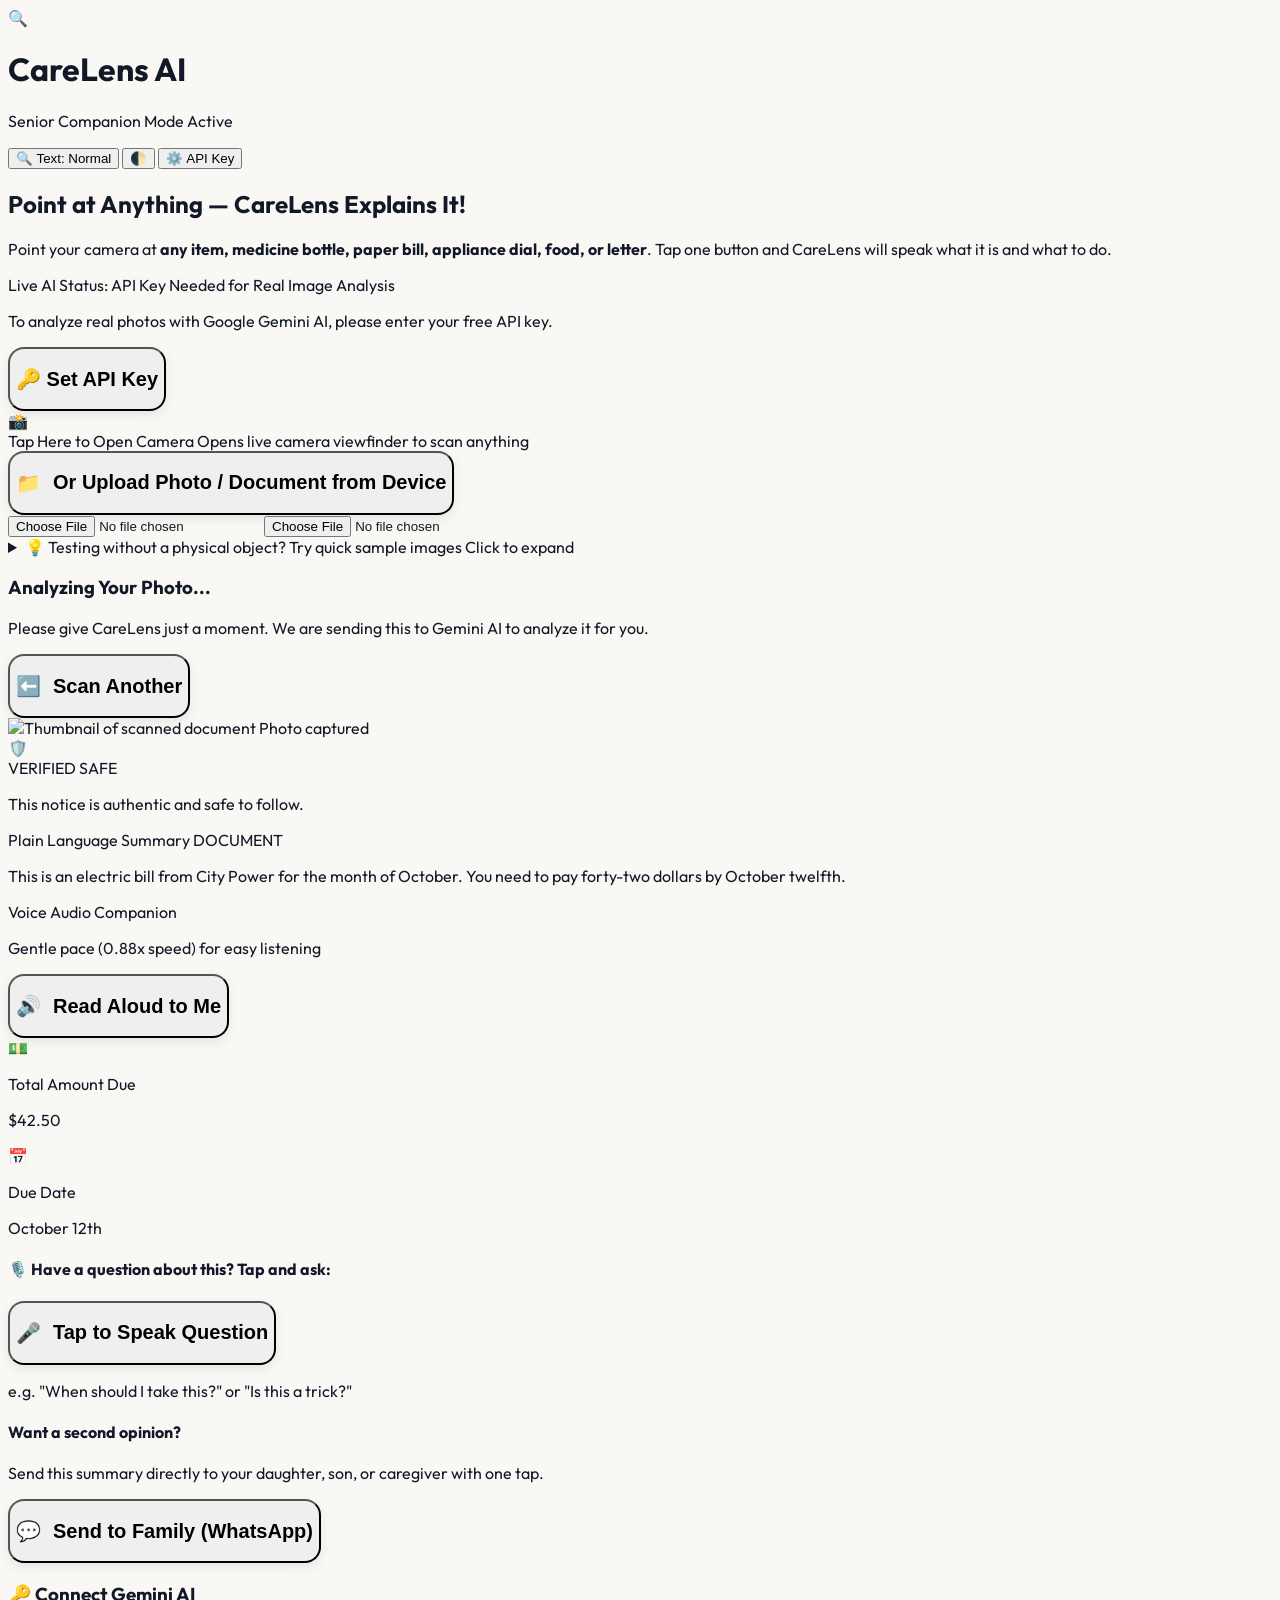
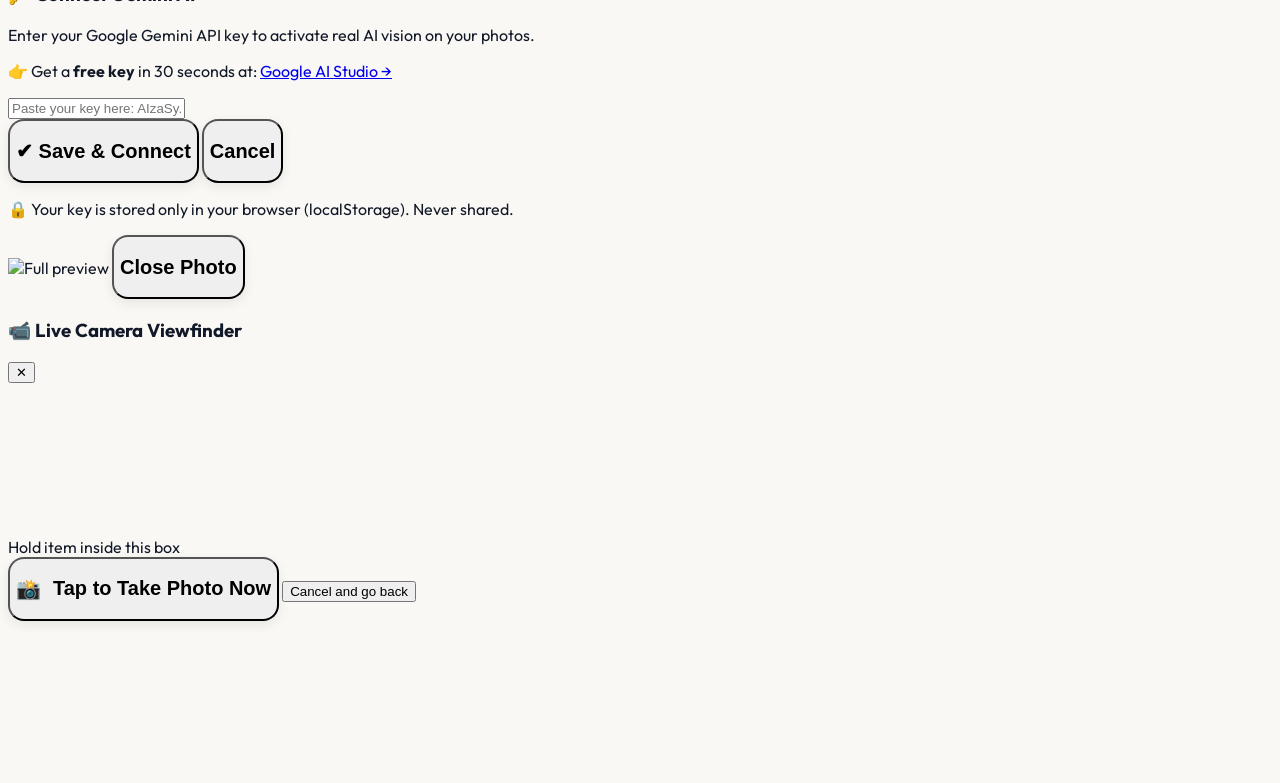
==== index.html @ 36b5212b "Fix: update model from deprecated gemini-1.5-flash to gemini-2.0-flash" ====
<!DOCTYPE html>
<html lang="en">
<head>
  <meta charset="UTF-8" />
  <meta name="viewport" content="width=device-width, initial-scale=1.0" />
  <title>CareLens AI - Senior Daily Companion</title>
  
  <!-- Google Fonts: Outfit & Inter for Maximum Senior Legibility -->
  <link rel="preconnect" href="https://fonts.googleapis.com">
  <link rel="preconnect" href="https://fonts.gstatic.com" crossorigin>
  <link href="https://fonts.googleapis.com/css2?family=Outfit:wght@400;500;600;700;800&family=Inter:wght@400;500;600;700&display=swap" rel="stylesheet">
  
  <!-- Tailwind CSS CDN -->
  <script src="https://cdn.tailwindcss.com"></script>
  <script>
    tailwind.config = {
      theme: {
        extend: {
          fontFamily: {
            sans: ['Outfit', 'Inter', 'sans-serif'],
          },
          colors: {
            cream: {
              50: '#FAF8F5',
              100: '#F5EFE6',
              200: '#E8DFD0',
            },
            royal: {
              DEFAULT: '#1A56DB',
              hover: '#1442A6',
            },
            forest: {
              DEFAULT: '#0D7653',
              hover: '#09533B',
            },
            alertRed: {
              DEFAULT: '#DC2626',
              bg: '#FEF2F2',
              border: '#B91C1C',
            },
            trustGreen: {
              DEFAULT: '#059669',
              bg: '#ECFDF5',
              border: '#047857',
            }
          }
        }
      }
    }
  </script>

  <style>
    /* WCAG 2.2 AAA Senior Accessibility Rules */
    :root {
      --font-scale: 1rem;
    }
    html {
      font-size: var(--font-scale);
      scroll-behavior: smooth;
    }
    body {
      background-color: #FAF8F5;
      color: #111827;
      font-family: 'Outfit', sans-serif;
      -webkit-font-smoothing: antialiased;
    }
    /* Touch Target Strict Min 64px */
    .btn-senior {
      min-height: 64px;
      font-size: 1.25rem; /* 20px */
      font-weight: 700;
      border-radius: 1rem;
      display: inline-flex;
      align-items: center;
      justify-content: center;
      gap: 0.75rem;
      transition: all 0.15s ease-in-out;
      box-shadow: 0 4px 12px rgba(0, 0, 0, 0.08);
      user-select: none;
    }
    .btn-senior:active {
      transform: scale(0.98);
    }
    .btn-senior:focus-visible {
      outline: 4px solid #1A56DB;
      outline-offset: 4px;
    }

    /* Sound wave animation */
    @keyframes soundwave {
      0%, 100% { height: 8px; }
      50% { height: 28px; }
    }
    .wave-bar {
      width: 4px;
      background-color: currentColor;
      border-radius: 2px;
      animation: soundwave 1s infinite ease-in-out;
    }
    .wave-bar:nth-child(2) { animation-delay: 0.2s; }
    .wave-bar:nth-child(3) { animation-delay: 0.4s; }
    .wave-bar:nth-child(4) { animation-delay: 0.6s; }

    /* High contrast mode */
    body.high-contrast {
      background-color: #000000 !important;
      color: #FFFFFF !important;
    }
    body.high-contrast .bg-white,
    body.high-contrast .bg-cream-50,
    body.high-contrast .bg-cream-100 {
      background-color: #121212 !important;
      color: #FFFF00 !important;
      border-color: #FFFF00 !important;
    }
    body.high-contrast .text-gray-600,
    body.high-contrast .text-gray-700,
    body.high-contrast .text-gray-800 {
      color: #FFFFFF !important;
    }
  </style>
</head>
<body class="min-h-screen flex flex-col transition-colors duration-200">

  <!-- TOP ACCESSIBILITY & SETTINGS HEADER -->
  <header class="bg-white border-b-2 border-gray-200 sticky top-0 z-40 px-4 py-3 shadow-sm">
    <div class="max-w-4xl mx-auto flex items-center justify-between gap-2">
      
      <!-- Brand & Senior Badge -->
      <div class="flex items-center gap-3">
        <div class="w-12 h-12 rounded-2xl bg-royal text-white flex items-center justify-center text-2xl shadow-md">
          🔍
        </div>
        <div>
          <h1 class="text-2xl sm:text-3xl font-extrabold tracking-tight text-gray-900 leading-tight">
            CareLens <span class="text-royal">AI</span>
          </h1>
          <p class="text-sm sm:text-base font-semibold text-forest flex items-center gap-1">
            <span class="w-2.5 h-2.5 rounded-full bg-forest animate-pulse"></span>
            Senior Companion Mode Active
          </p>
        </div>
      </div>

      <!-- Quick Accessibility Tools -->
      <div class="flex items-center gap-2">
        <!-- Text Size Magnifier Toggle -->
        <button id="textSizeBtn" onclick="toggleTextSize()" class="h-12 px-3 sm:px-4 rounded-xl border-2 border-gray-300 bg-gray-50 text-gray-800 font-bold text-lg hover:bg-gray-100 flex items-center gap-1.5" title="Increase Text Size" aria-label="Adjust font size">
          <span>🔍</span>
          <span id="textSizeLabel" class="hidden sm:inline text-base">Text: Normal</span>
        </button>

        <!-- High Contrast Mode Toggle -->
        <button id="contrastBtn" onclick="toggleHighContrast()" class="h-12 w-12 rounded-xl border-2 border-gray-300 bg-gray-50 text-gray-800 font-bold text-xl flex items-center justify-center hover:bg-gray-100" title="High Contrast Mode" aria-label="Toggle High Contrast">
          🌓
        </button>

        <!-- Gemini API Key Modal Trigger -->
        <button onclick="openApiKeyModal()" class="h-12 px-3 sm:px-4 rounded-xl border-2 border-royal text-royal font-bold text-base hover:bg-blue-50 flex items-center gap-1.5" title="Configure API Key">
          <span>⚙️</span>
          <span class="hidden md:inline">API Key</span>
        </button>
      </div>
    </div>
  </header>

  <!-- MAIN APPLICATION CONTAINER -->
  <main class="flex-1 max-w-4xl w-full mx-auto p-4 sm:p-6 flex flex-col justify-center">

    <!-- ======================================================== -->
    <!-- VIEW 1: CAPTURE / UPLOAD SCREEN                          -->
    <!-- ======================================================== -->
    <div id="viewCapture" class="flex flex-col gap-6">
      
      <!-- Friendly Greeting Banner -->
      <div class="bg-white rounded-3xl p-6 sm:p-8 border-2 border-gray-200 shadow-sm text-center">
        <h2 class="text-3xl sm:text-4xl font-extrabold text-gray-900 mb-2">
          Point at Anything — CareLens Explains It!
        </h2>
        <p class="text-xl sm:text-2xl text-gray-600 max-w-2xl mx-auto">
          Point your camera at <strong>any item, medicine bottle, paper bill, appliance dial, food, or letter</strong>. Tap one button and CareLens will speak what it is and what to do.
        </p>
      </div>

      <!-- Real-Time AI Status Banner -->
      <div id="aiStatusCard" class="rounded-2xl p-4 sm:p-5 border-3 border-amber-400 bg-amber-50 text-amber-950 flex flex-col sm:flex-row items-center justify-between gap-3 shadow-sm">
        <div class="flex items-center gap-3">
          <span id="aiStatusDot" class="w-4 h-4 rounded-full bg-amber-500 animate-pulse flex-shrink-0"></span>
          <div>
            <p id="aiStatusTitle" class="text-xl font-extrabold text-gray-900">
              Live AI Status: API Key Needed for Real Image Analysis
            </p>
            <p id="aiStatusSubtitle" class="text-base text-gray-600">
              To analyze real photos with Google Gemini AI, please enter your free API key.
            </p>
          </div>
        </div>
        <button onclick="openApiKeyModal()" class="btn-senior bg-royal hover:bg-royal-hover text-white px-5 min-h-[48px] text-lg flex-shrink-0">
          🔑 Set API Key
        </button>
      </div>

      <!-- THE SINGLE UNIVERSAL ACTION BUTTON (Giant 50% Viewport Shutter) -->
      <div 
        id="cameraDropzone"
        onclick="openLiveWebcam()"
        class="bg-white hover:bg-blue-50/60 border-4 border-dashed border-royal/70 hover:border-royal rounded-3xl p-8 sm:p-14 text-center cursor-pointer transition-all duration-150 flex flex-col items-center justify-center min-h-[300px] sm:min-h-[360px] shadow-xl group"
        role="button"
        tabindex="0"
        aria-label="Tap to open camera and point at anything"
      >
        <!-- Shutter Camera Icon -->
        <div class="w-28 h-28 sm:w-36 sm:h-36 rounded-full bg-royal text-white flex items-center justify-center text-5xl sm:text-7xl mb-5 group-hover:scale-105 transition-transform shadow-lg">
          📸
        </div>
        <span class="text-3xl sm:text-4xl font-extrabold text-gray-900 mb-2">
          Tap Here to Open Camera
        </span>
        <span class="text-xl sm:text-2xl text-royal font-semibold">
          Opens live camera viewfinder to scan anything
        </span>
      </div>

      <!-- Quick Upload from Device -->
      <div class="flex flex-col sm:flex-row gap-4">
        <button 
          onclick="triggerFilePicker()" 
          class="btn-senior bg-white hover:bg-gray-50 text-gray-800 border-2 border-gray-300 w-full"
        >
          <span>📁</span>
          <span>Or Upload Photo / Document from Device</span>
        </button>
      </div>

      <!-- Hidden File Inputs -->
      <input type="file" id="cameraInput" accept="image/*" capture="environment" class="hidden" onchange="handleFileSelected(event)" />
      <input type="file" id="galleryInput" accept="image/*" class="hidden" onchange="handleFileSelected(event)" />

      <!-- COLLAPSIBLE DEMO TEST SAMPLES (Discreet, optional helper for judges) -->
      <div class="border border-gray-300 bg-gray-50/80 rounded-2xl p-4 mt-2">
        <details class="cursor-pointer">
          <summary class="text-lg font-bold text-gray-700 flex items-center justify-between select-none">
            <span>💡 Testing without a physical object? Try quick sample images</span>
            <span class="text-sm font-normal text-royal">Click to expand</span>
          </summary>
          <div class="grid grid-cols-1 sm:grid-cols-3 gap-3 mt-4 pt-3 border-t border-gray-200">
            <button onclick="loadPreset('medication')" class="btn-senior bg-white hover:bg-amber-50 text-amber-900 border border-amber-300 text-base py-2 px-3">
              <span>💊 Medicine Bottle</span>
            </button>
            <button onclick="loadPreset('billing')" class="btn-senior bg-white hover:bg-blue-50 text-blue-900 border border-blue-300 text-base py-2 px-3">
              <span>⚡ Electric Bill</span>
            </button>
            <button onclick="loadPreset('scam')" class="btn-senior bg-white hover:bg-red-50 text-red-900 border border-red-300 text-base py-2 px-3">
              <span>🚨 Suspicious Letter</span>
            </button>
          </div>
        </details>
      </div>

    </div>


    <!-- ======================================================== -->
    <!-- VIEW 2: LOADING SPINNER (Calm, Reassuring for Seniors)   -->
    <!-- ======================================================== -->
    <div id="viewLoading" class="hidden flex-col items-center justify-center py-16 px-4 text-center">
      <div class="w-24 h-24 border-8 border-royal/20 border-t-royal rounded-full animate-spin mb-6"></div>
      <h3 class="text-3xl font-extrabold text-gray-900 mb-3">
        Analyzing Your Photo...
      </h3>
      <p id="loadingMessage" class="text-2xl text-gray-600 max-w-md">
        Please give CareLens just a moment. We are sending this to Gemini AI to analyze it for you.
      </p>
    </div>


    <!-- ======================================================== -->
    <!-- VIEW 3: RESULTS SCREEN                                   -->
    <!-- ======================================================== -->
    <div id="viewResults" class="hidden flex-col gap-6">

      <!-- Top Action Bar: Re-Scan + Image Preview -->
      <div class="flex items-center justify-between gap-3 bg-white p-4 rounded-2xl border-2 border-gray-200">
        <button onclick="resetToHome()" class="btn-senior bg-gray-100 hover:bg-gray-200 text-gray-800 px-5 min-h-[52px] text-lg">
          <span>⬅️</span>
          <span>Scan Another</span>
        </button>
        <div class="flex items-center gap-3">
          <img id="resultThumbnail" src="" alt="Thumbnail of scanned document" class="w-14 h-14 object-cover rounded-xl border-2 border-gray-300 shadow-sm cursor-pointer" onclick="openImageModal()" />
          <span class="text-base text-gray-500 font-semibold hidden sm:inline">Photo captured</span>
        </div>
      </div>

      <!-- 1. SAFETY TRUST BADGE (WCAG 2.2 AAA High Contrast) -->
      <div id="safetyBadgeContainer" class="rounded-2xl p-5 border-4 flex items-center gap-4 shadow-sm">
        <div id="safetyBadgeIcon" class="text-5xl flex-shrink-0">🛡️</div>
        <div>
          <div id="safetyBadgeTitle" class="text-2xl sm:text-3xl font-extrabold uppercase tracking-wide">
            VERIFIED SAFE
          </div>
          <p id="safetyBadgeDesc" class="text-xl sm:text-2xl font-medium mt-1">
            This notice is authentic and safe to follow.
          </p>
        </div>
      </div>

      <!-- 2. "EXPLAIN LIKE I'M 75" 2-SENTENCE SUMMARY BOX -->
      <div class="bg-white rounded-3xl p-6 sm:p-8 border-3 border-gray-300 shadow-md">
        <div class="flex items-center justify-between mb-3">
          <span class="text-sm font-extrabold uppercase tracking-wider text-royal bg-blue-50 px-3 py-1.5 rounded-lg border border-blue-200">
            Plain Language Summary
          </span>
          <span id="classificationTag" class="text-sm font-bold bg-gray-100 text-gray-700 px-3 py-1.5 rounded-lg">
            DOCUMENT
          </span>
        </div>

        <p id="summaryText" class="text-2xl sm:text-3xl font-semibold text-gray-900 leading-relaxed mb-6">
          This is an electric bill from City Power for the month of October. You need to pay forty-two dollars by October twelfth.
        </p>

        <!-- STICKY / FLOATING AUDIO VOICE PLAYER (Calibrated for Seniors ~0.88x) -->
        <div class="bg-blue-50 border-2 border-blue-200 rounded-2xl p-4 flex flex-col sm:flex-row items-center justify-between gap-4">
          <div class="flex items-center gap-3 text-royal">
            <div id="waveContainer" class="hidden flex items-center gap-1 h-8">
              <span class="wave-bar"></span>
              <span class="wave-bar"></span>
              <span class="wave-bar"></span>
              <span class="wave-bar"></span>
            </div>
            <div>
              <p class="font-bold text-lg sm:text-xl text-royal">Voice Audio Companion</p>
              <p class="text-sm text-gray-600 font-medium">Gentle pace (0.88x speed) for easy listening</p>
            </div>
          </div>

          <button id="audioToggleBtn" onclick="toggleAudioPlayback()" class="btn-senior bg-royal hover:bg-royal-hover text-white w-full sm:w-auto px-8 shadow-md">
            <span id="audioIcon" class="text-2xl">🔊</span>
            <span id="audioLabel">Read Aloud to Me</span>
          </button>
        </div>
      </div>

      <!-- 3. EXTRACTED ACTION CARDS (Massive 28px+ typography) -->
      <div class="grid grid-cols-1 sm:grid-cols-2 gap-4">
        
        <!-- Primary Action Card -->
        <div class="bg-white rounded-2xl p-6 border-2 border-gray-200 shadow-sm flex items-center gap-4">
          <div id="action1Icon" class="w-16 h-16 rounded-2xl bg-amber-100 text-amber-800 flex items-center justify-center text-3xl flex-shrink-0">
            💵
          </div>
          <div>
            <p id="action1Label" class="text-lg font-bold text-gray-500 uppercase tracking-wider">
              Total Amount Due
            </p>
            <p id="action1Value" class="text-3xl sm:text-4xl font-extrabold text-gray-900 mt-0.5">
              $42.50
            </p>
          </div>
        </div>

        <!-- Secondary Action Card -->
        <div class="bg-white rounded-2xl p-6 border-2 border-gray-200 shadow-sm flex items-center gap-4">
          <div id="action2Icon" class="w-16 h-16 rounded-2xl bg-emerald-100 text-emerald-800 flex items-center justify-center text-3xl flex-shrink-0">
            📅
          </div>
          <div>
            <p id="action2Label" class="text-lg font-bold text-gray-500 uppercase tracking-wider">
              Due Date
            </p>
            <p id="action2Value" class="text-3xl sm:text-4xl font-extrabold text-gray-900 mt-0.5">
              October 12th
            </p>
          </div>
        </div>

      </div>

      <!-- 4. VOICE QUESTION FOLLOW-UP ("ASK CARELENS") -->
      <div class="bg-white rounded-2xl p-6 border-2 border-gray-200 shadow-sm">
        <h4 class="text-xl font-bold text-gray-800 mb-2 flex items-center gap-2">
          <span>🎙️</span>
          <span>Have a question about this? Tap and ask:</span>
        </h4>
        <div class="flex flex-col sm:flex-row gap-3 items-center">
          <button id="micBtn" onclick="toggleSpeechQuestion()" class="btn-senior bg-gray-100 hover:bg-gray-200 text-gray-800 border-2 border-gray-300 w-full sm:w-auto px-6">
            <span id="micIcon" class="text-2xl">🎤</span>
            <span id="micText">Tap to Speak Question</span>
          </button>
          <p id="voiceQuestionStatus" class="text-lg text-gray-500 italic">
            e.g. "When should I take this?" or "Is this a trick?"
          </p>
        </div>
        <div id="voiceAnswerBox" class="hidden mt-4 p-4 rounded-xl bg-blue-50 border border-blue-200 text-xl font-medium text-royal">
          <!-- Voice answer populated here -->
        </div>
      </div>

      <!-- 5. 1-TAP CAREGIVER BRIDGE (WhatsApp / SMS) -->
      <div class="bg-forest-bg border-3 border-forest/30 rounded-3xl p-6 sm:p-8 bg-emerald-50">
        <div class="flex flex-col sm:flex-row items-center justify-between gap-4">
          <div>
            <h4 class="text-2xl sm:text-3xl font-extrabold text-forest mb-1">
              Want a second opinion?
            </h4>
            <p class="text-xl text-gray-700">
              Send this summary directly to your daughter, son, or caregiver with one tap.
            </p>
          </div>

          <button onclick="shareViaWhatsApp()" class="btn-senior bg-forest hover:bg-forest-hover text-white px-8 w-full sm:w-auto flex-shrink-0">
            <span class="text-2xl">💬</span>
            <span>Send to Family (WhatsApp)</span>
          </button>
        </div>
      </div>

    </div>

  </main>


  <!-- ======================================================== -->
  <!-- MODAL 1: GEMINI API KEY CONFIGURATION                    -->
  <!-- ======================================================== -->
  <div id="apiKeyModal" class="hidden fixed inset-0 z-50 bg-black/60 flex items-center justify-center p-4">
    <div class="bg-white rounded-3xl p-6 sm:p-8 max-w-lg w-full border-4 border-royal shadow-2xl">
      <h3 class="text-2xl sm:text-3xl font-extrabold text-gray-900 mb-2">
        🔑 Connect Gemini AI
      </h3>
      <p id="apiKeyModalPrompt" class="text-lg text-gray-600 mb-3">
        Enter your Google Gemini API key to activate real AI vision on your photos.
      </p>
      <p class="text-base text-royal font-semibold mb-4">
        👉 Get a <strong>free key</strong> in 30 seconds at: <a href="https://aistudio.google.com/app/apikey" target="_blank" class="underline font-bold">Google AI Studio →</a>
      </p>

      <input 
        type="password" 
        id="apiKeyInput" 
        placeholder="Paste your key here: AIzaSy..." 
        class="w-full p-4 text-xl border-2 border-gray-300 rounded-xl mb-4 font-mono focus:border-royal focus:outline-none"
        onkeydown="if(event.key==='Enter') saveApiKey()"
      />

      <div class="flex flex-col sm:flex-row gap-3">
        <button id="saveApiKeyBtn" onclick="saveApiKey()" class="btn-senior bg-royal hover:bg-royal-hover text-white flex-1">
          ✔ Save &amp; Connect
        </button>
        <button onclick="closeApiKeyModal()" class="btn-senior bg-gray-100 hover:bg-gray-200 text-gray-800 px-6">
          Cancel
        </button>
      </div>

      <p class="text-sm text-gray-500 mt-4 text-center">
        🔒 Your key is stored only in your browser (localStorage). Never shared.
      </p>
    </div>
  </div>

  <!-- ======================================================== -->
  <!-- MODAL 2: FULL IMAGE PREVIEW                              -->
  <!-- ======================================================== -->
  <div id="imageModal" class="hidden fixed inset-0 z-50 bg-black/80 flex items-center justify-center p-4" onclick="closeImageModal()">
    <div class="max-w-2xl max-h-[90vh] bg-white rounded-2xl overflow-hidden p-2" onclick="event.stopPropagation()">
      <img id="fullImagePreview" src="" alt="Full preview" class="w-full h-auto max-h-[80vh] object-contain rounded-xl" />
      <button class="btn-senior bg-gray-900 text-white w-full mt-2" onclick="closeImageModal()">
        Close Photo
      </button>
    </div>
  </div>

  <!-- ======================================================== -->
  <!-- MODAL 3: LIVE WEBCAM / CAMERA VIEWFINDER                 -->
  <!-- ======================================================== -->
  <div id="webcamModal" class="hidden fixed inset-0 z-50 bg-black/90 flex flex-col items-center justify-center p-4">
    <div class="bg-white rounded-3xl p-4 sm:p-6 max-w-xl w-full border-4 border-royal shadow-2xl flex flex-col items-center">
      <div class="flex items-center justify-between w-full mb-3">
        <h3 class="text-2xl font-extrabold text-gray-900 flex items-center gap-2">
          <span>📹</span>
          <span>Live Camera Viewfinder</span>
        </h3>
        <button onclick="closeLiveWebcam()" class="text-gray-500 hover:text-gray-800 text-3xl font-bold p-1">
          ✕
        </button>
      </div>

      <!-- Live Video Viewfinder -->
      <div class="relative w-full aspect-video bg-black rounded-2xl overflow-hidden mb-4 border-2 border-gray-300 shadow-inner flex items-center justify-center">
        <video id="webcamVideo" autoplay playsinline muted class="w-full h-full object-cover"></video>
        <!-- Reticle target for senior alignment -->
        <div class="absolute inset-8 border-2 border-white/60 rounded-2xl pointer-events-none flex items-center justify-center">
          <span class="text-white bg-black/60 px-3 py-1 rounded-lg text-base font-semibold">Hold item inside this box</span>
        </div>
      </div>

      <!-- Giant Shutter Button -->
      <button onclick="captureWebcamSnapshot()" class="btn-senior bg-royal hover:bg-royal-hover text-white w-full text-2xl py-4 shadow-xl mb-3">
        <span class="text-3xl">📸</span>
        <span>Tap to Take Photo Now</span>
      </button>

      <button onclick="closeLiveWebcam()" class="text-gray-600 font-bold text-lg hover:underline py-2">
        Cancel and go back
      </button>
    </div>
  </div>

  <canvas id="snapshotCanvas" class="hidden"></canvas>


  <!-- ======================================================== -->
  <!-- JAVASCRIPT: CONTROLLER & GEMINI MULTIMODAL LOGIC        -->
  <!-- ======================================================== -->
  <script>
    // State management
    let activeApiKey = localStorage.getItem('GEMINI_API_KEY') || '';
    let currentImageBase64 = null;
    let currentAnalysis = null;
    let isSpeaking = false;
    let currentUtterance = null;
    let currentFontSizeIndex = 0; // 0: Normal, 1: Large, 2: Extra Large
    let webcamStream = null;
    const fontScales = [
      { scale: '1rem', label: 'Normal' },
      { scale: '1.15rem', label: 'Large' },
      { scale: '1.3rem', label: 'Huge' }
    ];

    // On Load Initializations
    window.addEventListener('DOMContentLoaded', () => {
      // Check Speech Synthesis availability
      if (!('speechSynthesis' in window)) {
        document.getElementById('audioToggleBtn').classList.add('opacity-50', 'pointer-events-none');
        document.getElementById('audioLabel').innerText = 'Speech Not Supported in Browser';
      }
      // Populate API key input if stored
      if (activeApiKey) {
        document.getElementById('apiKeyInput').value = activeApiKey;
        // Update status card to show AI is connected
        updateAiStatusCard(true);
      }
    });

    // ----------------------------------------------------
    // ACCESSIBILITY TOGGLES (Text scale & High contrast)
    // ----------------------------------------------------
    function toggleTextSize() {
      currentFontSizeIndex = (currentFontSizeIndex + 1) % fontScales.length;
      document.documentElement.style.setProperty('--font-scale', fontScales[currentFontSizeIndex].scale);
      document.getElementById('textSizeLabel').innerText = `Text: ${fontScales[currentFontSizeIndex].label}`;
    }

    function toggleHighContrast() {
      document.body.classList.toggle('high-contrast');
    }

    // ----------------------------------------------------
    // API KEY MODAL
    // ----------------------------------------------------
    function openApiKeyModal() {
      document.getElementById('apiKeyInput').value = activeApiKey;
      // Reset prompt to default state (clear any previous error color/text)
      const prompt = document.getElementById('apiKeyModalPrompt');
      prompt.style.color = '';
      prompt.innerText = 'Enter your Google Gemini API key to activate real AI vision on your photos.';
      document.getElementById('apiKeyModal').classList.remove('hidden');
    }
    function closeApiKeyModal() {
      document.getElementById('apiKeyModal').classList.add('hidden');
    }
    function saveApiKey() {
      const val = document.getElementById('apiKeyInput').value.trim();
      if (!val) {
        localStorage.removeItem('GEMINI_API_KEY');
        activeApiKey = '';
        updateAiStatusCard(false);
        closeApiKeyModal();
        return;
      }
      // Validate the key with a quick lightweight test call before saving
      validateAndSaveApiKey(val);
    }

    async function validateAndSaveApiKey(key) {
      const saveBtn = document.getElementById('saveApiKeyBtn');
      if (saveBtn) { saveBtn.disabled = true; saveBtn.innerText = 'Checking key...'; }

      try {
        // Minimal test: send a tiny text-only request to verify the key works
        const testRes = await fetch(
          `https://generativelanguage.googleapis.com/v1beta/models/gemini-2.0-flash:generateContent?key=${key}`,
          {
            method: 'POST',
            headers: { 'Content-Type': 'application/json' },
            body: JSON.stringify({
              contents: [{ parts: [{ text: 'Say: OK' }] }],
              generationConfig: { maxOutputTokens: 5 }
            })
          }
        );

        if (testRes.ok) {
          activeApiKey = key;
          localStorage.setItem('GEMINI_API_KEY', key);
          updateAiStatusCard(true);
          closeApiKeyModal();
        } else {
          const errBody = await testRes.json().catch(() => ({}));
          const errMsg = errBody?.error?.message || `HTTP ${testRes.status}`;
          const prompt = document.getElementById('apiKeyModalPrompt');
          if (prompt) {
            prompt.style.color = '#dc2626';
            if (testRes.status === 400) prompt.innerText = '❌ Bad request — API key format may be wrong. Double-check you copied it fully.';
            else if (testRes.status === 401 || testRes.status === 403) prompt.innerText = '❌ Invalid or unauthorized API key. Please copy it fresh from aistudio.google.com.';
            else if (testRes.status === 429) prompt.innerText = '⚠️ Quota exceeded. Your free Gemini quota may be used up for today.';
            else prompt.innerText = `❌ Error ${testRes.status}: ${errMsg}`;
          }
        }
      } catch (netErr) {
        const prompt = document.getElementById('apiKeyModalPrompt');
        if (prompt) { prompt.style.color = '#dc2626'; prompt.innerText = '❌ Network error — check your internet connection and try again.'; }
      } finally {
        if (saveBtn) { saveBtn.disabled = false; saveBtn.innerText = '✔ Save & Connect'; }
      }
    }

    function updateAiStatusCard(hasKey) {
      const card = document.getElementById('aiStatusCard');
      const dot = document.getElementById('aiStatusDot');
      const title = document.getElementById('aiStatusTitle');
      const subtitle = document.getElementById('aiStatusSubtitle');
      if (!card) return;
      // Use inline styles for reliability — avoids dependency on Tailwind JIT classes
      if (hasKey) {
        card.style.cssText = 'border-color:#22c55e;background:#f0fdf4;box-shadow:0 1px 3px rgba(0,0,0,.1);';
        dot.style.cssText = 'background:#22c55e;';
        title.innerText = '✅ AI Connected: Google Gemini Vision is Active';
        subtitle.innerText = 'Your photos will be analyzed in real-time by Gemini AI.';
      } else {
        card.style.cssText = 'border-color:#f59e0b;background:#fffbeb;box-shadow:0 1px 3px rgba(0,0,0,.1);';
        dot.style.cssText = 'background:#f59e0b;';
        title.innerText = '⚠️ API Key Needed for Real Image Analysis';
        subtitle.innerText = 'To analyze real photos with Gemini AI, tap the key icon (🔑) in the top bar.';
      }
    }

    // ----------------------------------------------------
    // UNIVERSAL CAMERA & WEBCAM LOGIC (Point at Anything!)
    // ----------------------------------------------------
    async function triggerUniversalCamera() {
      // getUserMedia only works on HTTPS or localhost — not on file:// protocol
      const isSecureContext = window.isSecureContext ||
        location.protocol === 'https:' ||
        location.hostname === 'localhost' ||
        location.hostname === '127.0.0.1';

      if (isSecureContext && navigator.mediaDevices && navigator.mediaDevices.getUserMedia) {
        // Try the in-browser live webcam viewfinder
        try {
          await openLiveWebcam();
          return;
        } catch (err) {
          console.warn('Webcam viewfinder failed, falling back to native camera input:', err);
          // Fall through to native picker below
        }
      }
      // Fallback: native device file-picker with camera capture
      document.getElementById('cameraInput').click();
    }

    async function openLiveWebcam() {
      const modal = document.getElementById('webcamModal');
      const video = document.getElementById('webcamVideo');

      // Request rear camera first (environment), fall back to any camera
      const constraints = [
        { video: { facingMode: { ideal: 'environment' }, width: { ideal: 1280 }, height: { ideal: 720 } }, audio: false },
        { video: true, audio: false }
      ];

      let stream = null;
      for (const c of constraints) {
        try {
          stream = await navigator.mediaDevices.getUserMedia(c);
          break;
        } catch (e) {
          // try next constraint
        }
      }

      if (!stream) {
        // Cannot open any camera — fall back to native file picker
        console.warn('No camera accessible. Falling back to file picker.');
        document.getElementById('cameraInput').click();
        return;
      }

      webcamStream = stream;
      video.srcObject = stream;
      // Wait for video metadata to load before showing modal
      await new Promise(resolve => {
        video.onloadedmetadata = resolve;
        setTimeout(resolve, 2000); // safety timeout
      });
      video.play();
      modal.classList.remove('hidden');
    }

    function closeLiveWebcam() {
      if (webcamStream) {
        webcamStream.getTracks().forEach(track => track.stop());
        webcamStream = null;
      }
      document.getElementById('webcamModal').classList.add('hidden');
    }

    function captureWebcamSnapshot() {
      const video = document.getElementById('webcamVideo');
      const canvas = document.getElementById('snapshotCanvas');
      canvas.width = video.videoWidth || 640;
      canvas.height = video.videoHeight || 480;
      const ctx = canvas.getContext('2d');
      ctx.drawImage(video, 0, 0, canvas.width, canvas.height);

      const dataUrl = canvas.toDataURL('image/jpeg', 0.9);
      closeLiveWebcam();
      currentImageBase64 = dataUrl.split(',')[1];
      processImage(dataUrl);
    }

    function triggerCamera() {
      triggerUniversalCamera();
    }
    function triggerFilePicker() {
      document.getElementById('galleryInput').click();
    }

    function handleFileSelected(event) {
      const file = event.target.files[0];
      if (!file) return;

      const reader = new FileReader();
      reader.onload = function(e) {
        const dataUrl = e.target.result;
        currentImageBase64 = dataUrl.split(',')[1];
        processImage(dataUrl);
      };
      reader.readAsDataURL(file);
    }

    // ----------------------------------------------------
    // DEMO TEST PRESETS (Instant realistic demonstrations)
    // ----------------------------------------------------
    const DEMO_PRESETS = {
      medication: {
        classification: "MEDICATION",
        summary: "This is your Metformin medication for managing blood sugar. You should take one tablet with your evening dinner.",
        safetyVerdict: "SAFE",
        safetyExplanation: "Authentic pharmacy prescription label from Walgreens.",
        actionItems: {
          primaryField: "Prescription Dosage",
          primaryValue: "1 Tablet (500mg)",
          secondaryField: "Best Time to Take",
          secondaryValue: "With Evening Dinner"
        },
        caregiverMessage: "Hi, Mom scanned her Metformin bottle with CareLens: Take 1 tablet with dinner. Everything matches the doctor's plan!",
        svgIcon: "💊",
        dataUrl: createSvgPlaceholder("MEDICINE BOTTLE", "Rx: Metformin 500mg\nTake 1 Tablet with Dinner\nRefills: 2 - Dr. Smith", "#FEF3C7")
      },
      billing: {
        classification: "BILLING",
        summary: "This is your City Power electricity bill for the month of October. The total amount due is forty-two dollars and fifty cents, payable by October twelfth.",
        safetyVerdict: "SAFE",
        safetyExplanation: "Official statement from City Power & Light.",
        actionItems: {
          primaryField: "Total Amount Due",
          primaryValue: "$42.50",
          secondaryField: "Due Date",
          secondaryValue: "October 12th"
        },
        caregiverMessage: "Hi, Dad scanned his electric bill with CareLens: $42.50 due Oct 12th. Just letting you know!",
        svgIcon: "⚡",
        dataUrl: createSvgPlaceholder("ELECTRICITY BILL", "City Power & Light\nAccount: #994821\nAmount Due: $42.50\nDue Date: Oct 12, 2026", "#EFF6FF")
      },
      scam: {
        classification: "SECURITY_CHECK",
        summary: "Warning: this letter is a fake scam trying to frighten you into sending money. Do not call this number and do not send any wire transfer.",
        safetyVerdict: "SCAM",
        safetyExplanation: "Scam warning: Threatens immediate power shutoff and demands untraceable wire transfer.",
        actionItems: {
          primaryField: "Safety Warning",
          primaryValue: "DO NOT PAY",
          secondaryField: "Danger Reason",
          secondaryValue: "Fake Wire Transfer Demand"
        },
        caregiverMessage: "URGENT: Mom scanned a suspicious letter demanding wire transfer. CareLens flagged it as a SCAM. Please check in with her.",
        svgIcon: "🚨",
        dataUrl: createSvgPlaceholder("URGENT NOTICE (SCAM)", "FINAL DISCONNECTION WARNING\nWire $250 within 24 Hours\nOr Power Cut Immediately!", "#FEE2E2")
      }
    };

    function createSvgPlaceholder(title, bodyText, bgColor) {
      const svg = `<svg xmlns="http://www.w3.org/2000/svg" width="600" height="400" viewBox="0 0 600 400">
        <rect width="600" height="400" fill="${bgColor}" rx="24"/>
        <rect x="30" y="30" width="540" height="340" fill="#ffffff" stroke="#cbd5e1" stroke-width="4" rx="16"/>
        <text x="50" y="90" font-family="Outfit, sans-serif" font-size="28" font-weight="bold" fill="#1e293b">${title}</text>
        <line x1="50" y1="115" x2="550" y2="115" stroke="#e2e8f0" stroke-width="2"/>
        <text x="50" y="170" font-family="Outfit, sans-serif" font-size="22" fill="#475569">
          ${bodyText.split('\n').map((line, idx) => `<tspan x="50" dy="${idx === 0 ? 0 : 36}">${line}</tspan>`).join('')}
        </text>
      </svg>`;
      return 'data:image/svg+xml;base64,' + btoa(unescape(encodeURIComponent(svg)));
    }

    function loadPreset(presetKey) {
      const preset = DEMO_PRESETS[presetKey];
      if (!preset) return;

      currentImageBase64 = preset.dataUrl.split(',')[1];
      showLoading(true);

      setTimeout(() => {
        currentAnalysis = preset;
        renderResults(preset, preset.dataUrl);
        showLoading(false);
      }, 700);
    }

    // ----------------------------------------------------
    // IMAGE PROCESSING & GEMINI MULTIMODAL API
    // ----------------------------------------------------
    async function processImage(dataUrl) {
      // Guard: If no API key — show prompt modal, never show fake preset data
      if (!activeApiKey) {
        const card = document.getElementById('aiStatusCard');
        if (card) {
          card.scrollIntoView({ behavior: 'smooth', block: 'center' });
          const origShadow = card.style.boxShadow;
          card.style.boxShadow = '0 0 0 5px #DC2626';
          setTimeout(() => card.style.boxShadow = origShadow, 2500);
        }
        // Small delay so the scroll animation completes before modal opens
        setTimeout(() => {
          document.getElementById('apiKeyModalPrompt').innerText =
            '📸 Photo received! Enter your free Gemini API key below to analyze it with real AI.';
          openApiKeyModal();
        }, 400);
        return;
      }

      // Show loading state (single call)
      showLoading(true);

      try {
        // Detect actual MIME type from the dataUrl prefix
        const mimeMatch = dataUrl.match(/^data:([^;]+);/);
        const mimeType = mimeMatch ? mimeMatch[1] : 'image/jpeg';
        const response = await callGeminiVisionWithRetry(currentImageBase64, mimeType);
        currentAnalysis = response;
        renderResults(response, dataUrl);
      } catch (err) {
        console.error('Gemini API Error:', err);
        showLoading(false);
        showApiError(err.message);
      } finally {
        showLoading(false);
      }
    }

    // BUG FIX #2: Retry with exponential backoff on 503 Gemini overload errors
    async function callGeminiVisionWithRetry(base64Data, mimeType, maxRetries = 3) {
      let lastError;
      for (let attempt = 1; attempt <= maxRetries; attempt++) {
        try {
          return await callGeminiVision(base64Data, mimeType);
        } catch (err) {
          lastError = err;
          const isOverloaded = err.message.includes('503') || err.message.toLowerCase().includes('overloaded');
          if (isOverloaded && attempt < maxRetries) {
            const waitMs = attempt * 2000; // 2s, 4s, 6s
            document.getElementById('loadingMessage') && (document.getElementById('loadingMessage').innerText =
              `Gemini is busy right now. Retrying in ${waitMs/1000} seconds... (Attempt ${attempt}/${maxRetries})`);
            await new Promise(r => setTimeout(r, waitMs));
          } else {
            throw err;
          }
        }
      }
      throw lastError;
    }

    function showApiError(message) {
      showLoading(false);
      // Parse HTTP status from error message for specific guidance
      let friendlyMsg = '';
      let retryHint = '';
      if (message.includes('401') || message.includes('403') || message.includes('API_KEY_INVALID')) {
        friendlyMsg = 'Your Gemini API key is invalid or not authorized.';
        retryHint = 'Please tap the 🔑 key icon above and re-enter your API key from <a href="https://aistudio.google.com/app/apikey" target="_blank" style="color:#1d4ed8;text-decoration:underline">aistudio.google.com</a>.';
      } else if (message.includes('429') || message.toLowerCase().includes('quota')) {
        friendlyMsg = 'Daily Gemini AI quota exceeded (free limit reached).';
        retryHint = 'Please try again tomorrow, or upgrade your Google AI plan.';
      } else if (message.includes('400')) {
        friendlyMsg = 'The image could not be read by Gemini AI (bad request).';
        retryHint = 'Try uploading a clearer, well-lit photo in JPG or PNG format.';
      } else if (message.includes('503') || message.toLowerCase().includes('overloaded')) {
        friendlyMsg = 'Google Gemini AI is very busy right now.';
        retryHint = 'Please wait 30 seconds and try again.';
      } else {
        friendlyMsg = 'Could not reach Gemini AI.';
        retryHint = 'Check your internet connection and API key, then try again. Error: ' + message.substring(0, 120);
      }

      const errBanner = document.createElement('div');
      errBanner.id = 'tempErrorBanner';
      errBanner.style.cssText = 'background:#fef2f2;border:3px solid #dc2626;border-radius:16px;padding:20px 24px;margin-bottom:16px;font-size:18px;font-weight:600;color:#1e293b;box-shadow:0 2px 8px rgba(0,0,0,.1);';
      errBanner.innerHTML = `
        <div style="font-size:22px;margin-bottom:8px">⚠️ AI Analysis Error</div>
        <div style="font-weight:700;margin-bottom:6px">${friendlyMsg}</div>
        <div style="font-weight:400;font-size:16px;color:#475569;margin-bottom:14px">${retryHint}</div>
        <button onclick="document.getElementById('tempErrorBanner').remove()" style="background:#f1f5f9;border:2px solid #cbd5e1;border-radius:10px;padding:10px 22px;font-size:16px;font-weight:600;cursor:pointer;">Dismiss &amp; Try Again</button>
      `;
      const existingBanner = document.getElementById('tempErrorBanner');
      if (existingBanner) existingBanner.remove();
      const capture = document.getElementById('viewCapture');
      capture.prepend(errBanner);
    }

    // BUG FIX #3: mimeType now passed as parameter instead of hardcoded as jpeg
    async function callGeminiVision(base64Data, mimeType = 'image/jpeg') {
      const endpoint = `https://generativelanguage.googleapis.com/v1beta/models/gemini-2.0-flash:generateContent?key=${activeApiKey}`;
      
      const systemInstruction = `You are CareLens AI, an exceptionally empathetic, crystal-clear visual daily companion for senior citizens (aged 70+).
You can recognize ANY item, thing, household appliance (microwave dial, remote control, stove knob), gadget, medication bottle, utility bill, suspicious message/letter, food/groceries, plant, or object in the image.
Analyze the scanned image and return a STRICT JSON object without any Markdown formatting or code block fences.
Rules:
1. "classification": Must be "ITEM" | "MEDICATION" | "BILLING" | "SECURITY_CHECK" | "APPLIANCE" | "FOOD" | "NOTICE" | "GENERAL".
2. "summary": Exactly 1 or 2 short, compassionate, jargon-free sentences (6th grade reading level) explaining what this item or document is and what to do with it.
3. "safetyVerdict": "SAFE" | "SCAM" | "CAUTION".
4. "safetyExplanation": One short sentence explaining safety status (e.g. "Safe and authentic", "Caution: check expiration date", "Warning: fake scam message").
5. "actionItems":
   - "primaryField": Label for most important takeaway (e.g. Total Due, How to Use, Dosage, Setting, Main Action).
   - "primaryValue": Large clear value (e.g. $42.50, Turn Dial to 3, Take 1 Tablet, Defrost Mode, Safe to Eat).
   - "secondaryField": Secondary label (e.g. Due Date, Timing, Safety Tip, Expiration).
   - "secondaryValue": Secondary value (e.g. Oct 12th, With Dinner, Keep away from heat, Verified).
6. "caregiverMessage": A warm, 1-line WhatsApp summary for their son or daughter if needed.`;

       const payload = {
        contents: [
          {
            parts: [
              { text: systemInstruction },
              {
                inlineData: {
                  mimeType: mimeType,
                  data: base64Data
                }
              }
            ]
          }
        ],
        generationConfig: {
          temperature: 0.2
          // NOTE: responseMimeType: "application/json" is intentionally removed.
          // It causes HTTP 400 errors on most API key tiers. We parse JSON manually instead.
        }
      };

      const res = await fetch(endpoint, {
        method: "POST",
        headers: { "Content-Type": "application/json" },
        body: JSON.stringify(payload)
      });

      if (!res.ok) {
        const errorText = await res.text();
        throw new Error(`API returned ${res.status}: ${errorText}`);
      }

      const data = await res.json();
      // Handle unexpected or empty response shape gracefully
      if (!data.candidates || !data.candidates[0] || !data.candidates[0].content) {
        throw new Error('Gemini returned an empty or blocked response. The image may be unclear. Please try again.');
      }
      const rawText = data.candidates[0].content.parts[0].text;
      // Clean possible markdown wrappers
      const cleaned = rawText.replace(/```json/gi, '').replace(/```/g, '').trim();
      try {
        return JSON.parse(cleaned);
      } catch (parseErr) {
        throw new Error('Gemini response could not be read. Please try with a clearer, well-lit photo.');
      }
    }

    // ----------------------------------------------------
    // RENDER RESULTS SCREEN
    // ----------------------------------------------------
    function renderResults(data, dataUrl) {
      // 1. Update Thumbnail
      const thumb = document.getElementById('resultThumbnail');
      thumb.src = dataUrl;
      document.getElementById('fullImagePreview').src = dataUrl;

      // 2. Update Classification Tag
      document.getElementById('classificationTag').innerText = data.classification || 'DOCUMENT';

      // 3. Update 2-Sentence Summary
      document.getElementById('summaryText').innerText = data.summary;

      // 4. Update Safety Trust Badge
      const badgeBox = document.getElementById('safetyBadgeContainer');
      const badgeIcon = document.getElementById('safetyBadgeIcon');
      const badgeTitle = document.getElementById('safetyBadgeTitle');
      const badgeDesc = document.getElementById('safetyBadgeDesc');

      const verdict = (data.safetyVerdict || 'SAFE').toUpperCase();
      if (verdict === 'SCAM') {
        badgeBox.className = "rounded-2xl p-5 border-4 border-alertRed bg-alertRed-bg text-alertRed flex items-center gap-4 shadow-sm";
        badgeIcon.innerText = "🚨";
        badgeTitle.innerText = "DANGER - SCAM DETECTED";
        badgeDesc.innerText = data.safetyExplanation || "Do not send money or click any links. This is a scam.";
      } else if (verdict === 'CAUTION') {
        badgeBox.className = "rounded-2xl p-5 border-4 border-amber-500 bg-amber-50 text-amber-900 flex items-center gap-4 shadow-sm";
        badgeIcon.innerText = "⚠️";
        badgeTitle.innerText = "PROCEED WITH CAUTION";
        badgeDesc.innerText = data.safetyExplanation || "Please verify with a family member before taking action.";
      } else {
        badgeBox.className = "rounded-2xl p-5 border-4 border-trustGreen bg-trustGreen-bg text-trustGreen flex items-center gap-4 shadow-sm";
        badgeIcon.innerText = "🛡️";
        badgeTitle.innerText = "VERIFIED SAFE";
        badgeDesc.innerText = data.safetyExplanation || "This document appears legitimate and safe.";
      }

      // 5. Update Action Cards
      if (data.actionItems) {
        document.getElementById('action1Label').innerText = data.actionItems.primaryField || 'Primary Action';
        document.getElementById('action1Value').innerText = data.actionItems.primaryValue || '--';
        document.getElementById('action2Label').innerText = data.actionItems.secondaryField || 'Important Detail';
        document.getElementById('action2Value').innerText = data.actionItems.secondaryValue || '--';

        // Adjust Action Card Icons based on classification
        const a1Icon = document.getElementById('action1Icon');
        const a2Icon = document.getElementById('action2Icon');
        if (data.classification === 'MEDICATION') {
          a1Icon.innerText = "💊";
          a2Icon.innerText = "⏰";
        } else if (data.classification === 'BILLING') {
          a1Icon.innerText = "💵";
          a2Icon.innerText = "📅";
        } else if (data.classification === 'SECURITY_CHECK') {
          a1Icon.innerText = "🛑";
          a2Icon.innerText = "⚠️";
        } else if (data.classification === 'APPLIANCE') {
          a1Icon.innerText = "🔌";
          a2Icon.innerText = "⚙️";
        } else if (data.classification === 'FOOD') {
          a1Icon.innerText = "🍎";
          a2Icon.innerText = "⏳";
        } else {
          a1Icon.innerText = "🔍";
          a2Icon.innerText = "💡";
        }
      }

      // Auto-trigger speech after 500ms for seamless senior hands-free experience
      stopAudio();
      setTimeout(() => {
        playAudio(data.summary);
      }, 500);

      // Switch views
      document.getElementById('viewCapture').classList.add('hidden');
      document.getElementById('viewResults').classList.remove('hidden');
    }

    // ----------------------------------------------------
    // SENIOR CALIBRATED AUDIO ENGINE (Web Speech API)
    // ----------------------------------------------------
    function toggleAudioPlayback() {
      if (isSpeaking) {
        stopAudio();
      } else {
        if (currentAnalysis && currentAnalysis.summary) {
          playAudio(currentAnalysis.summary);
        }
      }
    }

    function playAudio(text) {
      if (!('speechSynthesis' in window)) return;
      window.speechSynthesis.cancel();

      currentUtterance = new SpeechSynthesisUtterance(text);
      // Senior calibration: 0.88x speed for clear auditory comprehension
      currentUtterance.rate = 0.88;
      currentUtterance.pitch = 1.0;

      // Select gentle natural English voice if available
      const voices = window.speechSynthesis.getVoices();
      const preferredVoice = voices.find(v => v.lang.startsWith('en') && (v.name.includes('Natural') || v.name.includes('Google') || v.name.includes('Samantha')));
      if (preferredVoice) currentUtterance.voice = preferredVoice;

      currentUtterance.onstart = () => {
        isSpeaking = true;
        document.getElementById('audioIcon').innerText = '⏸️';
        document.getElementById('audioLabel').innerText = 'Pause Reading';
        document.getElementById('waveContainer').classList.remove('hidden');
      };

      currentUtterance.onend = () => {
        stopAudio();
      };

      currentUtterance.onerror = () => {
        stopAudio();
      };

      window.speechSynthesis.speak(currentUtterance);
    }

    function stopAudio() {
      if ('speechSynthesis' in window) {
        window.speechSynthesis.cancel();
      }
      isSpeaking = false;
      document.getElementById('audioIcon').innerText = '🔊';
      document.getElementById('audioLabel').innerText = 'Read Aloud to Me';
      const wave = document.getElementById('waveContainer');
      if (wave) wave.classList.add('hidden');
    }

    // ----------------------------------------------------
    // VOICE QUESTION FOLLOW-UP (Web Speech Recognition)
    // ----------------------------------------------------
    let recognition = null;
    let isListening = false;

    function toggleSpeechQuestion() {
      const SpeechRec = window.SpeechRecognition || window.webkitSpeechRecognition;
      if (!SpeechRec) {
        alert("Voice recognition is not supported in this browser. Please type your question or use Google Chrome / Safari.");
        return;
      }

      if (isListening && recognition) {
        recognition.stop();
        return;
      }

      recognition = new SpeechRec();
      recognition.lang = 'en-US';
      recognition.interimResults = false;

      recognition.onstart = () => {
        isListening = true;
        document.getElementById('micIcon').innerText = '🛑';
        document.getElementById('micText').innerText = 'Listening... Speak now';
        document.getElementById('voiceQuestionStatus').innerText = 'Listening to your voice...';
      };

      recognition.onresult = (event) => {
        const transcript = event.results[0][0].transcript;
        document.getElementById('voiceQuestionStatus').innerText = `You asked: "${transcript}"`;
        answerSeniorQuestion(transcript);
      };

      recognition.onerror = () => {
        isListening = false;
        document.getElementById('micIcon').innerText = '🎤';
        document.getElementById('micText').innerText = 'Tap to Speak Question';
        document.getElementById('voiceQuestionStatus').innerText = 'Could not hear clearly. Tap to try again.';
      };

      recognition.onend = () => {
        isListening = false;
        document.getElementById('micIcon').innerText = '🎤';
        document.getElementById('micText').innerText = 'Tap to Speak Question';
      };

      recognition.start();
    }

    function answerSeniorQuestion(question) {
      const q = question.toLowerCase();
      let answer = "";

      if (currentAnalysis.classification === "MEDICATION") {
        if (q.includes("when") || q.includes("time")) {
          answer = "Take this one tablet in the evening when you eat dinner. Do not take it on an empty stomach.";
        } else if (q.includes("how many") || q.includes("dose")) {
          answer = "The label indicates one tablet per day.";
        } else {
          answer = "Always take this medicine with food and water as prescribed by your doctor.";
        }
      } else if (currentAnalysis.classification === "BILLING") {
        if (q.includes("how much") || q.includes("pay")) {
          answer = "Your total payment is forty-two dollars and fifty cents.";
        } else if (q.includes("when") || q.includes("due")) {
          answer = "It is due by October twelfth.";
        } else {
          answer = "You have until October twelfth to pay forty-two dollars to City Power.";
        }
      } else {
        answer = "This letter appears to be fraudulent. Please do not call them or wire any money.";
      }

      const answerBox = document.getElementById('voiceAnswerBox');
      answerBox.innerText = `CareLens: "${answer}"`;
      answerBox.classList.remove('hidden');

      // Speak answer
      playAudio(answer);
    }

    // ----------------------------------------------------
    // WHATSAPP CAREGIVER SHARE
    // ----------------------------------------------------
    function shareViaWhatsApp() {
      if (!currentAnalysis) return;
      const msg = encodeURIComponent(currentAnalysis.caregiverMessage || "Hi, please check this document I scanned on CareLens AI.");
      const whatsappUrl = `https://wa.me/?text=${msg}`;
      window.open(whatsappUrl, '_blank');
    }

    // ----------------------------------------------------
    // NAVIGATION & VIEW SWITCHING
    // ----------------------------------------------------
    function showLoading(isLoading) {
      if (isLoading) {
        document.getElementById('viewCapture').classList.add('hidden');
        document.getElementById('viewResults').classList.add('hidden');
        document.getElementById('viewLoading').classList.remove('hidden');
      } else {
        document.getElementById('viewLoading').classList.add('hidden');
      }
    }

    function resetToHome() {
      stopAudio();
      document.getElementById('viewResults').classList.add('hidden');
      document.getElementById('viewLoading').classList.add('hidden');
      document.getElementById('viewCapture').classList.remove('hidden');
      document.getElementById('cameraInput').value = '';
      document.getElementById('galleryInput').value = '';
      document.getElementById('voiceAnswerBox').classList.add('hidden');
    }

    function openImageModal() {
      document.getElementById('imageModal').classList.remove('hidden');
    }
    function closeImageModal() {
      document.getElementById('imageModal').classList.add('hidden');
    }
  </script>
</body>
</html>
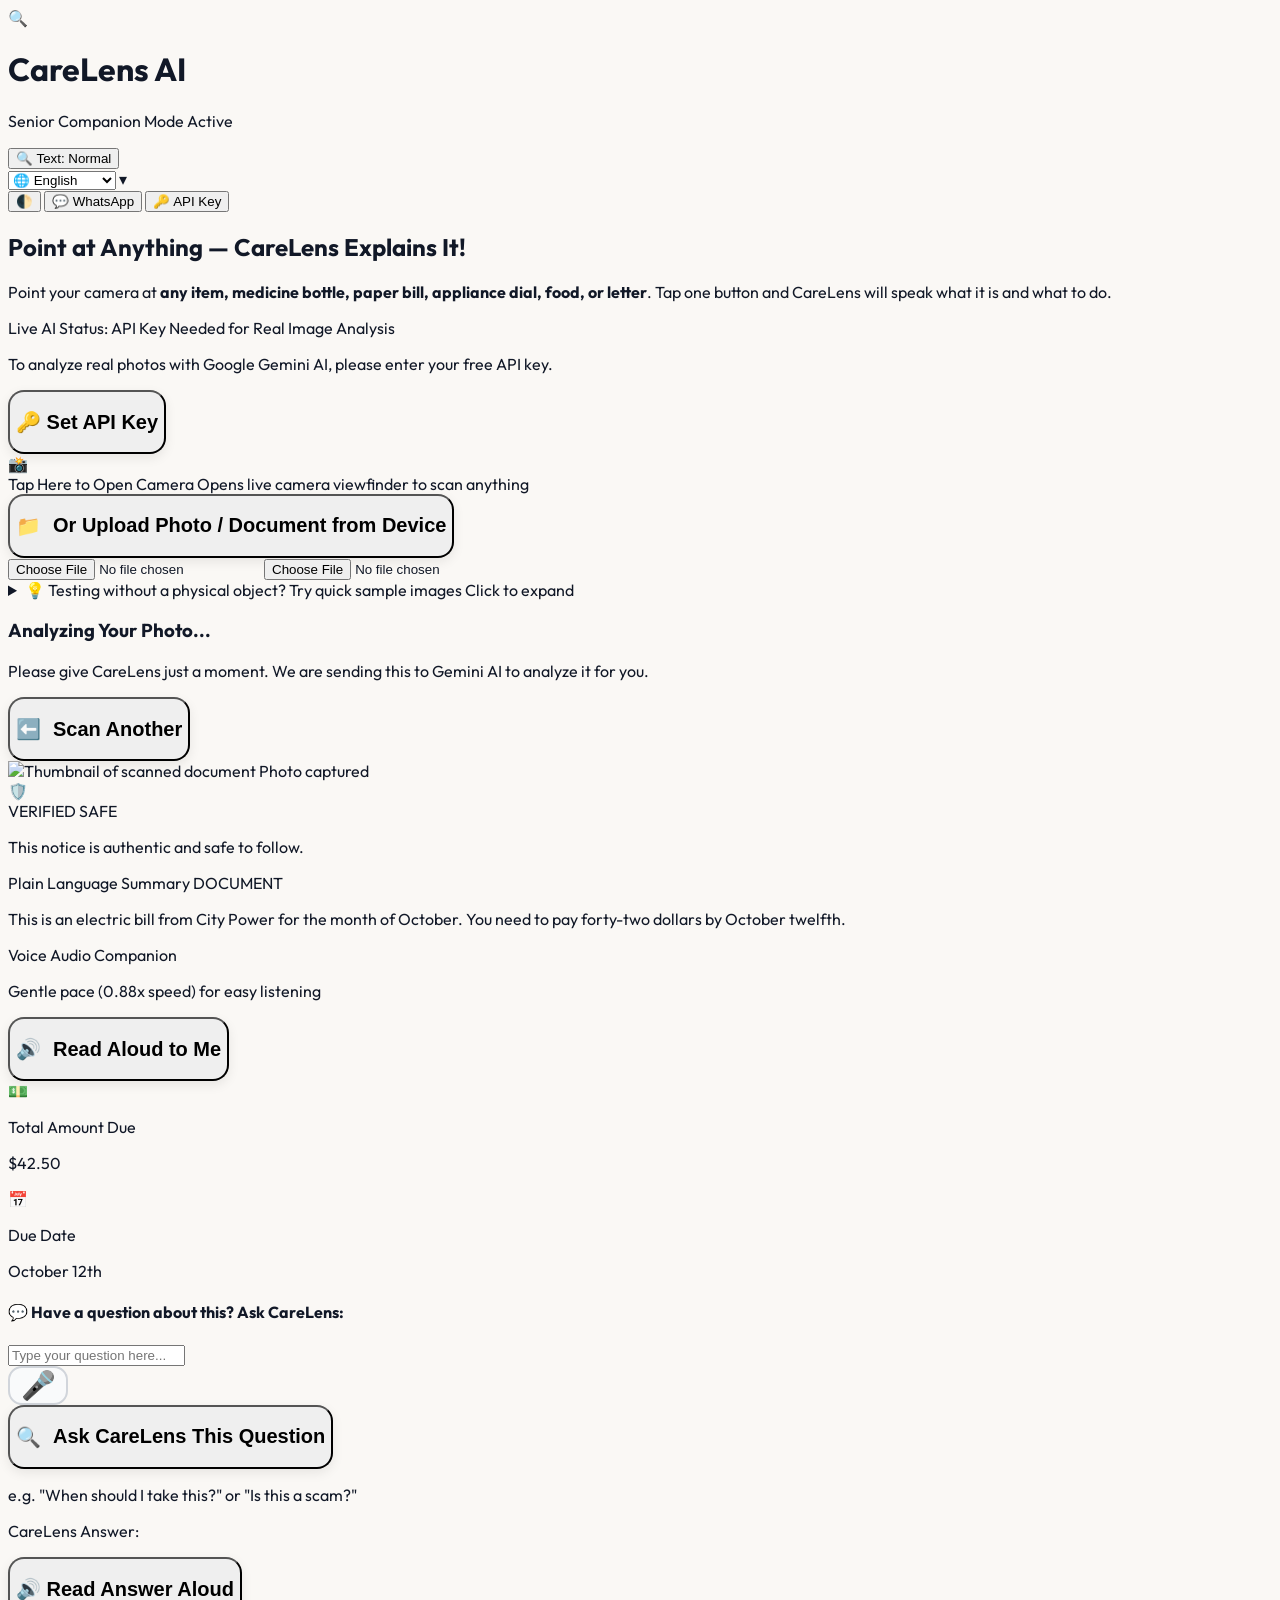
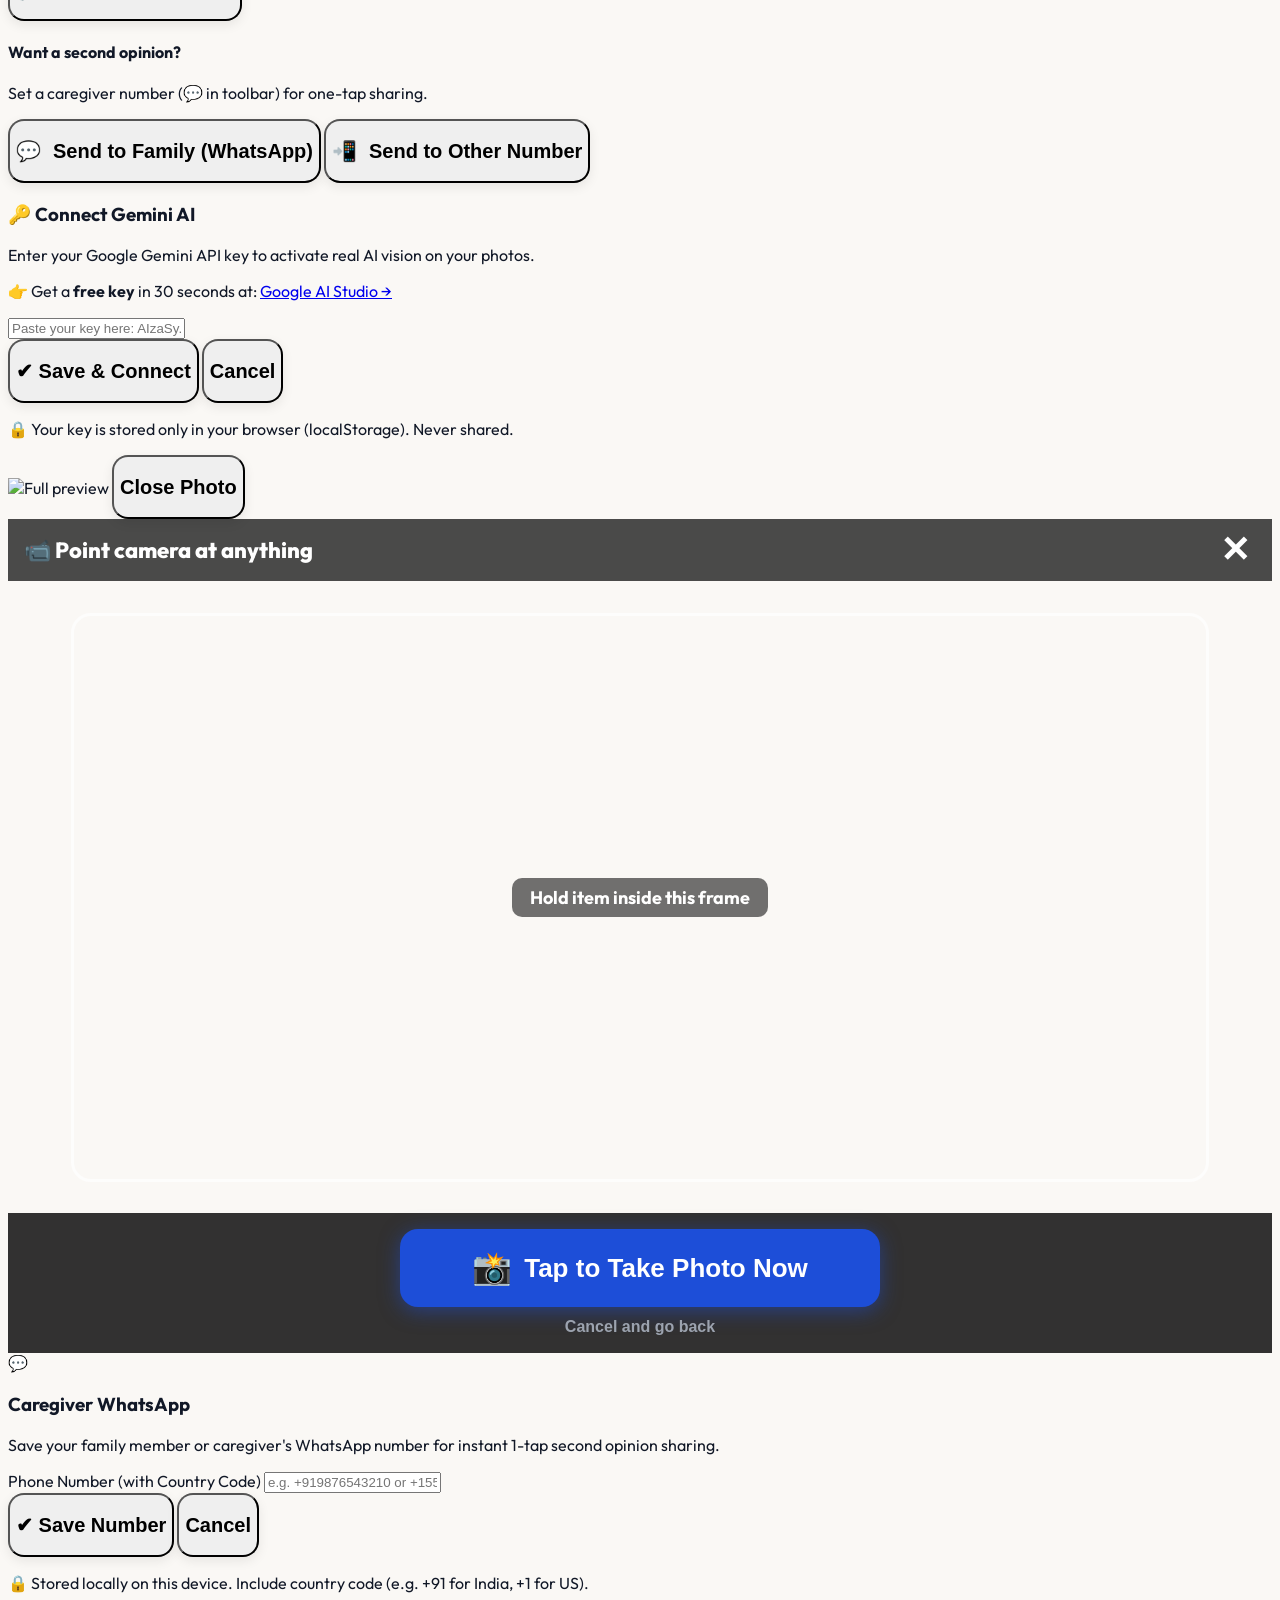
==== commit c9fa81d8: "Add: full-screen camera, multi-language selector, default/custom WhatsApp sharing, and interactive v" ====
--- a/index.html
+++ b/index.html
@@ -150,14 +150,46 @@
           <span id="textSizeLabel" class="hidden sm:inline text-base">Text: Normal</span>
         </button>
 
+        <!-- Language Selector -->
+        <div class="relative flex items-center">
+          <select
+            id="langSelector"
+            onchange="onLanguageChange()"
+            class="h-12 pl-3 pr-8 rounded-xl border-2 border-gray-300 bg-gray-50 text-gray-800 font-semibold text-base focus:outline-none focus:border-royal cursor-pointer appearance-none"
+            title="Response Language"
+            aria-label="Select response language"
+          >
+            <option value="English">🌐 English</option>
+            <option value="Hindi">🇮🇳 Hindi</option>
+            <option value="Marathi">🇮🇳 Marathi</option>
+            <option value="Tamil">🇮🇳 Tamil</option>
+            <option value="Telugu">🇮🇳 Telugu</option>
+            <option value="Bengali">🇮🇳 Bengali</option>
+            <option value="Kannada">🇮🇳 Kannada</option>
+            <option value="Malayalam">🇮🇳 Malayalam</option>
+            <option value="Gujarati">🇮🇳 Gujarati</option>
+            <option value="Punjabi">🇮🇳 Punjabi</option>
+            <option value="Urdu">🇮🇳 Urdu</option>
+            <option value="Arabic">🌍 Arabic</option>
+            <option value="Spanish">🌍 Spanish</option>
+          </select>
+          <span class="pointer-events-none absolute right-2 text-gray-500 text-sm">▾</span>
+        </div>
+
         <!-- High Contrast Mode Toggle -->
         <button id="contrastBtn" onclick="toggleHighContrast()" class="h-12 w-12 rounded-xl border-2 border-gray-300 bg-gray-50 text-gray-800 font-bold text-xl flex items-center justify-center hover:bg-gray-100" title="High Contrast Mode" aria-label="Toggle High Contrast">
           🌓
         </button>
 
+        <!-- WhatsApp Settings -->
+        <button onclick="openWhatsAppModal()" class="h-12 px-3 sm:px-4 rounded-xl border-2 border-green-500 text-green-700 font-bold text-base hover:bg-green-50 flex items-center gap-1.5" title="Set Caregiver WhatsApp Number">
+          <span>💬</span>
+          <span class="hidden md:inline">WhatsApp</span>
+        </button>
+
         <!-- Gemini API Key Modal Trigger -->
         <button onclick="openApiKeyModal()" class="h-12 px-3 sm:px-4 rounded-xl border-2 border-royal text-royal font-bold text-base hover:bg-blue-50 flex items-center gap-1.5" title="Configure API Key">
-          <span>⚙️</span>
+          <span>🔑</span>
           <span class="hidden md:inline">API Key</span>
         </button>
       </div>
@@ -376,42 +408,73 @@
 
       </div>
 
-      <!-- 4. VOICE QUESTION FOLLOW-UP ("ASK CARELENS") -->
-      <div class="bg-white rounded-2xl p-6 border-2 border-gray-200 shadow-sm">
-        <h4 class="text-xl font-bold text-gray-800 mb-2 flex items-center gap-2">
-          <span>🎙️</span>
-          <span>Have a question about this? Tap and ask:</span>
+      <!-- 4. ASK CARELENS A QUESTION -->
+      <div class="bg-white rounded-2xl p-6 border-2 border-blue-200 shadow-sm">
+        <h4 class="text-xl font-bold text-gray-800 mb-4 flex items-center gap-2">
+          <span>💬</span>
+          <span>Have a question about this? Ask CareLens:</span>
         </h4>
-        <div class="flex flex-col sm:flex-row gap-3 items-center">
-          <button id="micBtn" onclick="toggleSpeechQuestion()" class="btn-senior bg-gray-100 hover:bg-gray-200 text-gray-800 border-2 border-gray-300 w-full sm:w-auto px-6">
-            <span id="micIcon" class="text-2xl">🎤</span>
-            <span id="micText">Tap to Speak Question</span>
+
+        <!-- Text Input + Mic Row -->
+        <div class="flex gap-2 mb-3">
+          <input
+            id="questionInput"
+            type="text"
+            placeholder="Type your question here..."
+            class="flex-1 p-4 text-xl border-2 border-gray-300 rounded-xl focus:border-royal focus:outline-none"
+            onkeydown="if(event.key==='Enter') submitTextQuestion()"
+          />
+          <button
+            id="micBtn"
+            onclick="toggleSpeechQuestion()"
+            title="Tap to speak your question"
+            style="min-width:60px;border-radius:14px;border:2px solid #d1d5db;background:#f9fafb;font-size:28px;cursor:pointer;display:flex;align-items:center;justify-content:center;"
+          >
+            <span id="micIcon">🎤</span>
           </button>
-          <p id="voiceQuestionStatus" class="text-lg text-gray-500 italic">
-            e.g. "When should I take this?" or "Is this a trick?"
-          </p>
         </div>
-        <div id="voiceAnswerBox" class="hidden mt-4 p-4 rounded-xl bg-blue-50 border border-blue-200 text-xl font-medium text-royal">
-          <!-- Voice answer populated here -->
+
+        <!-- Submit Button -->
+        <button onclick="submitTextQuestion()" class="btn-senior bg-royal hover:bg-royal-hover text-white w-full mb-3">
+          <span>🔍</span>
+          <span id="askBtnText">Ask CareLens This Question</span>
+        </button>
+
+        <p id="voiceQuestionStatus" class="text-lg text-gray-500 italic text-center">
+          e.g. "When should I take this?" or "Is this a scam?"
+        </p>
+
+        <!-- Answer Box -->
+        <div id="voiceAnswerBox" class="hidden mt-4 p-5 rounded-xl bg-blue-50 border-2 border-blue-200">
+          <p class="text-sm font-extrabold uppercase tracking-wider text-royal mb-2">CareLens Answer:</p>
+          <p id="answerText" class="text-2xl font-semibold text-gray-900 leading-relaxed"></p>
+          <button onclick="playAudio(document.getElementById('answerText').innerText)" class="mt-3 btn-senior bg-royal text-white text-base px-5 min-h-[44px]">
+            🔊 Read Answer Aloud
+          </button>
         </div>
       </div>
 
-      <!-- 5. 1-TAP CAREGIVER BRIDGE (WhatsApp / SMS) -->
-      <div class="bg-forest-bg border-3 border-forest/30 rounded-3xl p-6 sm:p-8 bg-emerald-50">
+      <!-- 5. 1-TAP CAREGIVER BRIDGE (WhatsApp) -->
+      <div class="bg-emerald-50 border-2 border-emerald-300 rounded-3xl p-6 sm:p-8">
         <div class="flex flex-col sm:flex-row items-center justify-between gap-4">
           <div>
-            <h4 class="text-2xl sm:text-3xl font-extrabold text-forest mb-1">
+            <h4 class="text-2xl sm:text-3xl font-extrabold text-green-800 mb-1">
               Want a second opinion?
             </h4>
-            <p class="text-xl text-gray-700">
-              Send this summary directly to your daughter, son, or caregiver with one tap.
+            <p id="whatsappRecipientHint" class="text-xl text-gray-700">
+              Send this summary to your family or caregiver on WhatsApp.
             </p>
           </div>
-
-          <button onclick="shareViaWhatsApp()" class="btn-senior bg-forest hover:bg-forest-hover text-white px-8 w-full sm:w-auto flex-shrink-0">
-            <span class="text-2xl">💬</span>
-            <span>Send to Family (WhatsApp)</span>
-          </button>
+          <div class="flex flex-col gap-2 w-full sm:w-auto">
+            <button onclick="shareViaWhatsApp('default')" class="btn-senior bg-green-600 hover:bg-green-700 text-white px-8 w-full sm:w-auto flex-shrink-0">
+              <span class="text-2xl">💬</span>
+              <span id="defaultShareLabel">Send to Family (WhatsApp)</span>
+            </button>
+            <button onclick="shareViaWhatsApp('custom')" class="btn-senior bg-white border-2 border-green-500 text-green-700 hover:bg-green-50 px-8 w-full sm:w-auto flex-shrink-0">
+              <span>📲</span>
+              <span>Send to Other Number</span>
+            </button>
+          </div>
         </div>
       </div>
 
@@ -470,39 +533,76 @@
     </div>
   </div>
 
+  <!-- MODAL 3: LIVE WEBCAM / CAMERA VIEWFINDER (FULLSCREEN) -->
   <!-- ======================================================== -->
-  <!-- MODAL 3: LIVE WEBCAM / CAMERA VIEWFINDER                 -->
-  <!-- ======================================================== -->
-  <div id="webcamModal" class="hidden fixed inset-0 z-50 bg-black/90 flex flex-col items-center justify-center p-4">
-    <div class="bg-white rounded-3xl p-4 sm:p-6 max-w-xl w-full border-4 border-royal shadow-2xl flex flex-col items-center">
-      <div class="flex items-center justify-between w-full mb-3">
-        <h3 class="text-2xl font-extrabold text-gray-900 flex items-center gap-2">
-          <span>📹</span>
-          <span>Live Camera Viewfinder</span>
-        </h3>
-        <button onclick="closeLiveWebcam()" class="text-gray-500 hover:text-gray-800 text-3xl font-bold p-1">
-          ✕
-        </button>
-      </div>
-
-      <!-- Live Video Viewfinder -->
-      <div class="relative w-full aspect-video bg-black rounded-2xl overflow-hidden mb-4 border-2 border-gray-300 shadow-inner flex items-center justify-center">
-        <video id="webcamVideo" autoplay playsinline muted class="w-full h-full object-cover"></video>
-        <!-- Reticle target for senior alignment -->
-        <div class="absolute inset-8 border-2 border-white/60 rounded-2xl pointer-events-none flex items-center justify-center">
-          <span class="text-white bg-black/60 px-3 py-1 rounded-lg text-base font-semibold">Hold item inside this box</span>
-        </div>
-      </div>
-
-      <!-- Giant Shutter Button -->
-      <button onclick="captureWebcamSnapshot()" class="btn-senior bg-royal hover:bg-royal-hover text-white w-full text-2xl py-4 shadow-xl mb-3">
-        <span class="text-3xl">📸</span>
-        <span>Tap to Take Photo Now</span>
+  <div id="webcamModal" class="hidden fixed inset-0 z-50 bg-black flex flex-col" style="padding:0;">
+    <!-- Top bar -->
+    <div style="display:flex;align-items:center;justify-content:space-between;padding:12px 16px;background:rgba(0,0,0,0.7);flex-shrink:0;">
+      <span style="color:white;font-size:22px;font-weight:800;">📹 Point camera at anything</span>
+      <button onclick="closeLiveWebcam()" style="color:white;font-size:36px;font-weight:700;background:none;border:none;cursor:pointer;line-height:1;">✕</button>
+    </div>
+
+    <!-- Fullscreen Video -->
+    <div style="flex:1;position:relative;overflow:hidden;">
+      <video id="webcamVideo" autoplay playsinline muted style="width:100%;height:100%;object-fit:cover;display:block;"></video>
+      <!-- Corner alignment reticle -->
+      <div style="position:absolute;inset:5%;border:3px solid rgba(255,255,255,0.7);border-radius:20px;pointer-events:none;display:flex;align-items:center;justify-content:center;">
+        <span style="color:white;background:rgba(0,0,0,0.55);padding:8px 18px;border-radius:10px;font-size:18px;font-weight:700;">Hold item inside this frame</span>
+      </div>
+    </div>
+
+    <!-- Shutter bar -->
+    <div style="padding:16px;background:rgba(0,0,0,0.8);display:flex;flex-direction:column;align-items:center;gap:10px;flex-shrink:0;">
+      <button
+        onclick="captureWebcamSnapshot()"
+        style="width:100%;max-width:480px;background:#1d4ed8;color:white;border:none;border-radius:18px;padding:20px 0;font-size:26px;font-weight:800;cursor:pointer;display:flex;align-items:center;justify-content:center;gap:12px;box-shadow:0 4px 20px rgba(29,78,216,0.5);"
+      >
+        <span style="font-size:32px;">📸</span> Tap to Take Photo Now
       </button>
-
-      <button onclick="closeLiveWebcam()" class="text-gray-600 font-bold text-lg hover:underline py-2">
+      <button onclick="closeLiveWebcam()" style="color:#9ca3af;font-size:16px;font-weight:600;background:none;border:none;cursor:pointer;">
         Cancel and go back
       </button>
+    </div>
+  </div>
+
+  <!-- ======================================================== -->
+  <!-- MODAL 4: CAREGIVER WHATSAPP NUMBER CONFIGURATION        -->
+  <!-- ======================================================== -->
+  <div id="whatsAppModal" class="hidden fixed inset-0 z-50 bg-black/60 flex items-center justify-center p-4">
+    <div class="bg-white rounded-3xl p-6 sm:p-8 max-w-lg w-full border-4 border-green-500 shadow-2xl">
+      <div class="flex items-center gap-3 mb-2">
+        <span class="text-3xl">💬</span>
+        <h3 class="text-2xl sm:text-3xl font-extrabold text-gray-900">
+          Caregiver WhatsApp
+        </h3>
+      </div>
+      <p class="text-lg text-gray-600 mb-4">
+        Save your family member or caregiver's WhatsApp number for instant 1-tap second opinion sharing.
+      </p>
+
+      <label class="block text-sm font-bold text-gray-700 uppercase tracking-wider mb-1">
+        Phone Number (with Country Code)
+      </label>
+      <input 
+        type="tel" 
+        id="waNumberInput" 
+        placeholder="e.g. +919876543210 or +15551234567" 
+        class="w-full p-4 text-xl border-2 border-gray-300 rounded-xl mb-4 font-mono focus:border-green-500 focus:outline-none"
+        onkeydown="if(event.key==='Enter') saveWhatsAppNumber()"
+      />
+
+      <div class="flex flex-col sm:flex-row gap-3">
+        <button onclick="saveWhatsAppNumber()" class="btn-senior bg-green-600 hover:bg-green-700 text-white flex-1">
+          ✔ Save Number
+        </button>
+        <button onclick="closeWhatsAppModal()" class="btn-senior bg-gray-100 hover:bg-gray-200 text-gray-800 px-6">
+          Cancel
+        </button>
+      </div>
+
+      <p class="text-sm text-gray-500 mt-4 text-center">
+        🔒 Stored locally on this device. Include country code (e.g. +91 for India, +1 for US).
+      </p>
     </div>
   </div>
 
@@ -515,12 +615,19 @@
   <script>
     // State management
     let activeApiKey = localStorage.getItem('GEMINI_API_KEY') || '';
+    let activeLanguage = localStorage.getItem('CARELENS_LANG') || 'English';
+    let defaultWhatsApp = localStorage.getItem('CARELENS_WHATSAPP') || '';
     let currentImageBase64 = null;
     let currentAnalysis = null;
     let isSpeaking = false;
     let currentUtterance = null;
-    let currentFontSizeIndex = 0; // 0: Normal, 1: Large, 2: Extra Large
+    let currentFontSizeIndex = 0;
     let webcamStream = null;
+
+    // ✅ Single source of truth for Gemini model — update here if API changes
+    const GEMINI_MODEL = 'gemini-3.6-flash';   // v3 — updated 2026-09-19
+    const GEMINI_API_BASE = 'https://generativelanguage.googleapis.com/v1beta/models';
+
     const fontScales = [
       { scale: '1rem', label: 'Normal' },
       { scale: '1.15rem', label: 'Large' },
@@ -529,18 +636,25 @@
 
     // On Load Initializations
     window.addEventListener('DOMContentLoaded', () => {
-      // Check Speech Synthesis availability
       if (!('speechSynthesis' in window)) {
         document.getElementById('audioToggleBtn').classList.add('opacity-50', 'pointer-events-none');
         document.getElementById('audioLabel').innerText = 'Speech Not Supported in Browser';
       }
-      // Populate API key input if stored
       if (activeApiKey) {
         document.getElementById('apiKeyInput').value = activeApiKey;
-        // Update status card to show AI is connected
         updateAiStatusCard(true);
       }
+      // Restore saved language
+      const langSel = document.getElementById('langSelector');
+      if (langSel && activeLanguage) langSel.value = activeLanguage;
+      // Restore WhatsApp hint
+      updateWhatsAppHint();
     });
+
+    function onLanguageChange() {
+      activeLanguage = document.getElementById('langSelector').value;
+      localStorage.setItem('CARELENS_LANG', activeLanguage);
+    }
 
     // ----------------------------------------------------
     // ACCESSIBILITY TOGGLES (Text scale & High contrast)
@@ -589,7 +703,7 @@
       try {
         // Minimal test: send a tiny text-only request to verify the key works
         const testRes = await fetch(
-          `https://generativelanguage.googleapis.com/v1beta/models/gemini-2.0-flash:generateContent?key=${key}`,
+          `${GEMINI_API_BASE}/${GEMINI_MODEL}:generateContent?key=${key}`,
           {
             method: 'POST',
             headers: { 'Content-Type': 'application/json' },
@@ -929,22 +1043,23 @@
 
     // BUG FIX #3: mimeType now passed as parameter instead of hardcoded as jpeg
     async function callGeminiVision(base64Data, mimeType = 'image/jpeg') {
-      const endpoint = `https://generativelanguage.googleapis.com/v1beta/models/gemini-2.0-flash:generateContent?key=${activeApiKey}`;
+      const endpoint = `${GEMINI_API_BASE}/${GEMINI_MODEL}:generateContent?key=${activeApiKey}`;
       
-      const systemInstruction = `You are CareLens AI, an exceptionally empathetic, crystal-clear visual daily companion for senior citizens (aged 70+).
-You can recognize ANY item, thing, household appliance (microwave dial, remote control, stove knob), gadget, medication bottle, utility bill, suspicious message/letter, food/groceries, plant, or object in the image.
-Analyze the scanned image and return a STRICT JSON object without any Markdown formatting or code block fences.
+      const systemInstruction = `You are CareLens AI, an exceptionally empathetic visual companion for senior citizens (70+).
+You can recognize ANY item, medicine bottle, bill, appliance, food, suspicious letter, or object in the image.
+IMPORTANT: Respond ENTIRELY in ${activeLanguage}. Every word of your response must be in ${activeLanguage}.
+Analyze the image and return a STRICT JSON object — no Markdown, no code fences.
 Rules:
-1. "classification": Must be "ITEM" | "MEDICATION" | "BILLING" | "SECURITY_CHECK" | "APPLIANCE" | "FOOD" | "NOTICE" | "GENERAL".
-2. "summary": Exactly 1 or 2 short, compassionate, jargon-free sentences (6th grade reading level) explaining what this item or document is and what to do with it.
+1. "classification": "ITEM" | "MEDICATION" | "BILLING" | "SECURITY_CHECK" | "APPLIANCE" | "FOOD" | "NOTICE" | "GENERAL".
+2. "summary": 1-2 short compassionate sentences in ${activeLanguage} (6th grade reading level).
 3. "safetyVerdict": "SAFE" | "SCAM" | "CAUTION".
-4. "safetyExplanation": One short sentence explaining safety status (e.g. "Safe and authentic", "Caution: check expiration date", "Warning: fake scam message").
+4. "safetyExplanation": One sentence in ${activeLanguage}.
 5. "actionItems":
-   - "primaryField": Label for most important takeaway (e.g. Total Due, How to Use, Dosage, Setting, Main Action).
-   - "primaryValue": Large clear value (e.g. $42.50, Turn Dial to 3, Take 1 Tablet, Defrost Mode, Safe to Eat).
-   - "secondaryField": Secondary label (e.g. Due Date, Timing, Safety Tip, Expiration).
-   - "secondaryValue": Secondary value (e.g. Oct 12th, With Dinner, Keep away from heat, Verified).
-6. "caregiverMessage": A warm, 1-line WhatsApp summary for their son or daughter if needed.`;
+   - "primaryField": Key label in ${activeLanguage}.
+   - "primaryValue": Key value.
+   - "secondaryField": Secondary label in ${activeLanguage}.
+   - "secondaryValue": Secondary value.
+6. "caregiverMessage": A warm 1-line WhatsApp message in ${activeLanguage} for the caregiver.`;
 
        const payload = {
         contents: [
@@ -1096,9 +1211,18 @@
       currentUtterance.rate = 0.88;
       currentUtterance.pitch = 1.0;
 
-      // Select gentle natural English voice if available
+      // Multilingual voice mapping based on user language selection
+      const langBcp47 = {
+        'English': 'en-US', 'Hindi': 'hi-IN', 'Marathi': 'mr-IN', 'Tamil': 'ta-IN', 'Telugu': 'te-IN',
+        'Bengali': 'bn-IN', 'Kannada': 'kn-IN', 'Malayalam': 'ml-IN', 'Gujarati': 'gu-IN',
+        'Punjabi': 'pa-IN', 'Urdu': 'ur-IN', 'Arabic': 'ar-SA', 'Spanish': 'es-ES'
+      };
+      const langCode = langBcp47[activeLanguage] || 'en-US';
+      const langPrefix = langCode.split('-')[0];
+      currentUtterance.lang = langCode;
+
       const voices = window.speechSynthesis.getVoices();
-      const preferredVoice = voices.find(v => v.lang.startsWith('en') && (v.name.includes('Natural') || v.name.includes('Google') || v.name.includes('Samantha')));
+      const preferredVoice = voices.find(v => v.lang === langCode || v.lang.startsWith(langPrefix));
       if (preferredVoice) currentUtterance.voice = preferredVoice;
 
       currentUtterance.onstart = () => {
@@ -1131,96 +1255,166 @@
     }
 
     // ----------------------------------------------------
-    // VOICE QUESTION FOLLOW-UP (Web Speech Recognition)
+    // VOICE + TEXT QUESTION FOLLOW-UP
     // ----------------------------------------------------
     let recognition = null;
     let isListening = false;
+
+    function submitTextQuestion() {
+      const input = document.getElementById('questionInput');
+      const q = input.value.trim();
+      if (!q) return;
+      document.getElementById('voiceQuestionStatus').innerText = `You asked: "${q}"`;
+      answerSeniorQuestion(q);
+    }
 
     function toggleSpeechQuestion() {
       const SpeechRec = window.SpeechRecognition || window.webkitSpeechRecognition;
       if (!SpeechRec) {
-        alert("Voice recognition is not supported in this browser. Please type your question or use Google Chrome / Safari.");
+        alert('Voice input is not supported in this browser. Please type your question instead.');
         return;
       }
-
-      if (isListening && recognition) {
-        recognition.stop();
-        return;
-      }
+      if (isListening && recognition) { recognition.stop(); return; }
 
       recognition = new SpeechRec();
-      recognition.lang = 'en-US';
+      // Use the selected language BCP-47 code
+      const langMap = {
+        'English':'en-IN','Hindi':'hi-IN','Marathi':'mr-IN','Tamil':'ta-IN','Telugu':'te-IN',
+        'Bengali':'bn-IN','Kannada':'kn-IN','Malayalam':'ml-IN','Gujarati':'gu-IN',
+        'Punjabi':'pa-IN','Urdu':'ur-IN','Arabic':'ar-SA','Spanish':'es-ES'
+      };
+      recognition.lang = langMap[activeLanguage] || 'en-IN';
       recognition.interimResults = false;
 
       recognition.onstart = () => {
         isListening = true;
         document.getElementById('micIcon').innerText = '🛑';
-        document.getElementById('micText').innerText = 'Listening... Speak now';
-        document.getElementById('voiceQuestionStatus').innerText = 'Listening to your voice...';
+        document.getElementById('voiceQuestionStatus').innerText = '🎙️ Listening... Speak now';
       };
-
       recognition.onresult = (event) => {
         const transcript = event.results[0][0].transcript;
+        document.getElementById('questionInput').value = transcript;
         document.getElementById('voiceQuestionStatus').innerText = `You asked: "${transcript}"`;
         answerSeniorQuestion(transcript);
       };
-
       recognition.onerror = () => {
         isListening = false;
         document.getElementById('micIcon').innerText = '🎤';
-        document.getElementById('micText').innerText = 'Tap to Speak Question';
-        document.getElementById('voiceQuestionStatus').innerText = 'Could not hear clearly. Tap to try again.';
+        document.getElementById('voiceQuestionStatus').innerText = 'Could not hear clearly. Tap mic to try again.';
       };
-
       recognition.onend = () => {
         isListening = false;
         document.getElementById('micIcon').innerText = '🎤';
-        document.getElementById('micText').innerText = 'Tap to Speak Question';
       };
-
       recognition.start();
     }
 
-    function answerSeniorQuestion(question) {
-      const q = question.toLowerCase();
-      let answer = "";
-
-      if (currentAnalysis.classification === "MEDICATION") {
-        if (q.includes("when") || q.includes("time")) {
-          answer = "Take this one tablet in the evening when you eat dinner. Do not take it on an empty stomach.";
-        } else if (q.includes("how many") || q.includes("dose")) {
-          answer = "The label indicates one tablet per day.";
-        } else {
-          answer = "Always take this medicine with food and water as prescribed by your doctor.";
-        }
-      } else if (currentAnalysis.classification === "BILLING") {
-        if (q.includes("how much") || q.includes("pay")) {
-          answer = "Your total payment is forty-two dollars and fifty cents.";
-        } else if (q.includes("when") || q.includes("due")) {
-          answer = "It is due by October twelfth.";
-        } else {
-          answer = "You have until October twelfth to pay forty-two dollars to City Power.";
+    async function answerSeniorQuestion(question) {
+      const answerBox = document.getElementById('voiceAnswerBox');
+      const answerText = document.getElementById('answerText');
+      const askBtn = document.getElementById('askBtnText');
+
+      // Show loading state in answer box
+      answerBox.classList.remove('hidden');
+      answerText.innerText = '⏳ CareLens is thinking...';
+      if (askBtn) askBtn.innerText = 'Getting answer...';
+
+      // Use real Gemini API if available
+      if (activeApiKey && currentImageBase64) {
+        try {
+          const langMap = {
+            'English':'en-IN','Hindi':'hi-IN','Marathi':'mr-IN','Tamil':'ta-IN','Telugu':'te-IN',
+            'Bengali':'bn-IN','Kannada':'kn-IN','Malayalam':'ml-IN','Gujarati':'gu-IN',
+            'Punjabi':'pa-IN','Urdu':'ur-IN','Arabic':'ar-SA','Spanish':'es-ES'
+          };
+          const context = currentAnalysis
+            ? `Context: This image was classified as ${currentAnalysis.classification}. Summary: ${currentAnalysis.summary}`
+            : 'Please analyze this image.';
+          const prompt = `${context}\n\nThe senior user is asking: "${question}"\n\nPlease answer in ${activeLanguage} in 2-3 simple, compassionate sentences suitable for a person aged 70+. Be direct and clear.`;
+          const payload = {
+            contents: [{
+              parts: [
+                { text: prompt },
+                { inlineData: { mimeType: 'image/jpeg', data: currentImageBase64 } }
+              ]
+            }],
+            generationConfig: { temperature: 0.3, maxOutputTokens: 300 }
+          };
+          const res = await fetch(`${GEMINI_API_BASE}/${GEMINI_MODEL}:generateContent?key=${activeApiKey}`, {
+            method: 'POST',
+            headers: { 'Content-Type': 'application/json' },
+            body: JSON.stringify(payload)
+          });
+          if (res.ok) {
+            const data = await res.json();
+            const answer = data?.candidates?.[0]?.content?.parts?.[0]?.text || 'I could not find a clear answer. Please consult your doctor or family.';
+            answerText.innerText = answer;
+            playAudio(answer);
+          } else {
+            answerText.innerText = 'Could not get an answer right now. Please try again.';
+          }
+        } catch (e) {
+          answerText.innerText = 'Network error. Please check your internet and try again.';
         }
       } else {
-        answer = "This letter appears to be fraudulent. Please do not call them or wire any money.";
-      }
-
-      const answerBox = document.getElementById('voiceAnswerBox');
-      answerBox.innerText = `CareLens: "${answer}"`;
-      answerBox.classList.remove('hidden');
-
-      // Speak answer
-      playAudio(answer);
+        // Fallback if no API key
+        answerText.innerText = 'Please set your Gemini API key (🔑 in top bar) to get real answers to your questions.';
+      }
+      if (askBtn) askBtn.innerText = 'Ask CareLens This Question';
     }
 
     // ----------------------------------------------------
     // WHATSAPP CAREGIVER SHARE
     // ----------------------------------------------------
-    function shareViaWhatsApp() {
+    function openWhatsAppModal() {
+      document.getElementById('waNumberInput').value = defaultWhatsApp;
+      document.getElementById('whatsAppModal').classList.remove('hidden');
+    }
+    function closeWhatsAppModal() {
+      document.getElementById('whatsAppModal').classList.add('hidden');
+    }
+    function saveWhatsAppNumber() {
+      const num = document.getElementById('waNumberInput').value.trim().replace(/[^0-9+]/g, '');
+      defaultWhatsApp = num;
+      localStorage.setItem('CARELENS_WHATSAPP', num);
+      updateWhatsAppHint();
+      closeWhatsAppModal();
+    }
+    function updateWhatsAppHint() {
+      const hint = document.getElementById('whatsappRecipientHint');
+      const lbl = document.getElementById('defaultShareLabel');
+      if (!hint) return;
+      if (defaultWhatsApp) {
+        hint.innerText = `Saved caregiver: +${defaultWhatsApp.replace('+','')} — tap to share instantly.`;
+        lbl.innerText = `Send to +${defaultWhatsApp.replace('+','').slice(-4).padStart(defaultWhatsApp.length,'*')} (WhatsApp)`;
+      } else {
+        hint.innerText = 'Set a caregiver number (💬 in toolbar) for one-tap sharing.';
+        lbl.innerText = 'Send to Family (WhatsApp)';
+      }
+    }
+
+    function shareViaWhatsApp(mode) {
       if (!currentAnalysis) return;
-      const msg = encodeURIComponent(currentAnalysis.caregiverMessage || "Hi, please check this document I scanned on CareLens AI.");
-      const whatsappUrl = `https://wa.me/?text=${msg}`;
-      window.open(whatsappUrl, '_blank');
+      const msg = encodeURIComponent(
+        (currentAnalysis.caregiverMessage || 'Hi, please check this document I scanned on CareLens AI.') +
+        '\n\n🔗 Scanned via CareLens AI: https://ankitpal002.github.io/carelens-ai/'
+      );
+      let number = '';
+      if (mode === 'default') {
+        if (!defaultWhatsApp) {
+          openWhatsAppModal();
+          return;
+        }
+        number = defaultWhatsApp.replace(/[^0-9]/g, '');
+      } else {
+        number = prompt('Enter WhatsApp number with country code (e.g. 919876543210):');
+        if (!number) return;
+        number = number.replace(/[^0-9]/g, '');
+      }
+      const url = number
+        ? `https://wa.me/${number}?text=${msg}`
+        : `https://wa.me/?text=${msg}`;
+      window.open(url, '_blank');
     }
 
     // ----------------------------------------------------
@@ -1244,6 +1438,10 @@
       document.getElementById('cameraInput').value = '';
       document.getElementById('galleryInput').value = '';
       document.getElementById('voiceAnswerBox').classList.add('hidden');
+      const qi = document.getElementById('questionInput');
+      if (qi) qi.value = '';
+      const qs = document.getElementById('voiceQuestionStatus');
+      if (qs) qs.innerText = 'e.g. "When should I take this?" or "Is this a scam?"';
     }
 
     function openImageModal() {
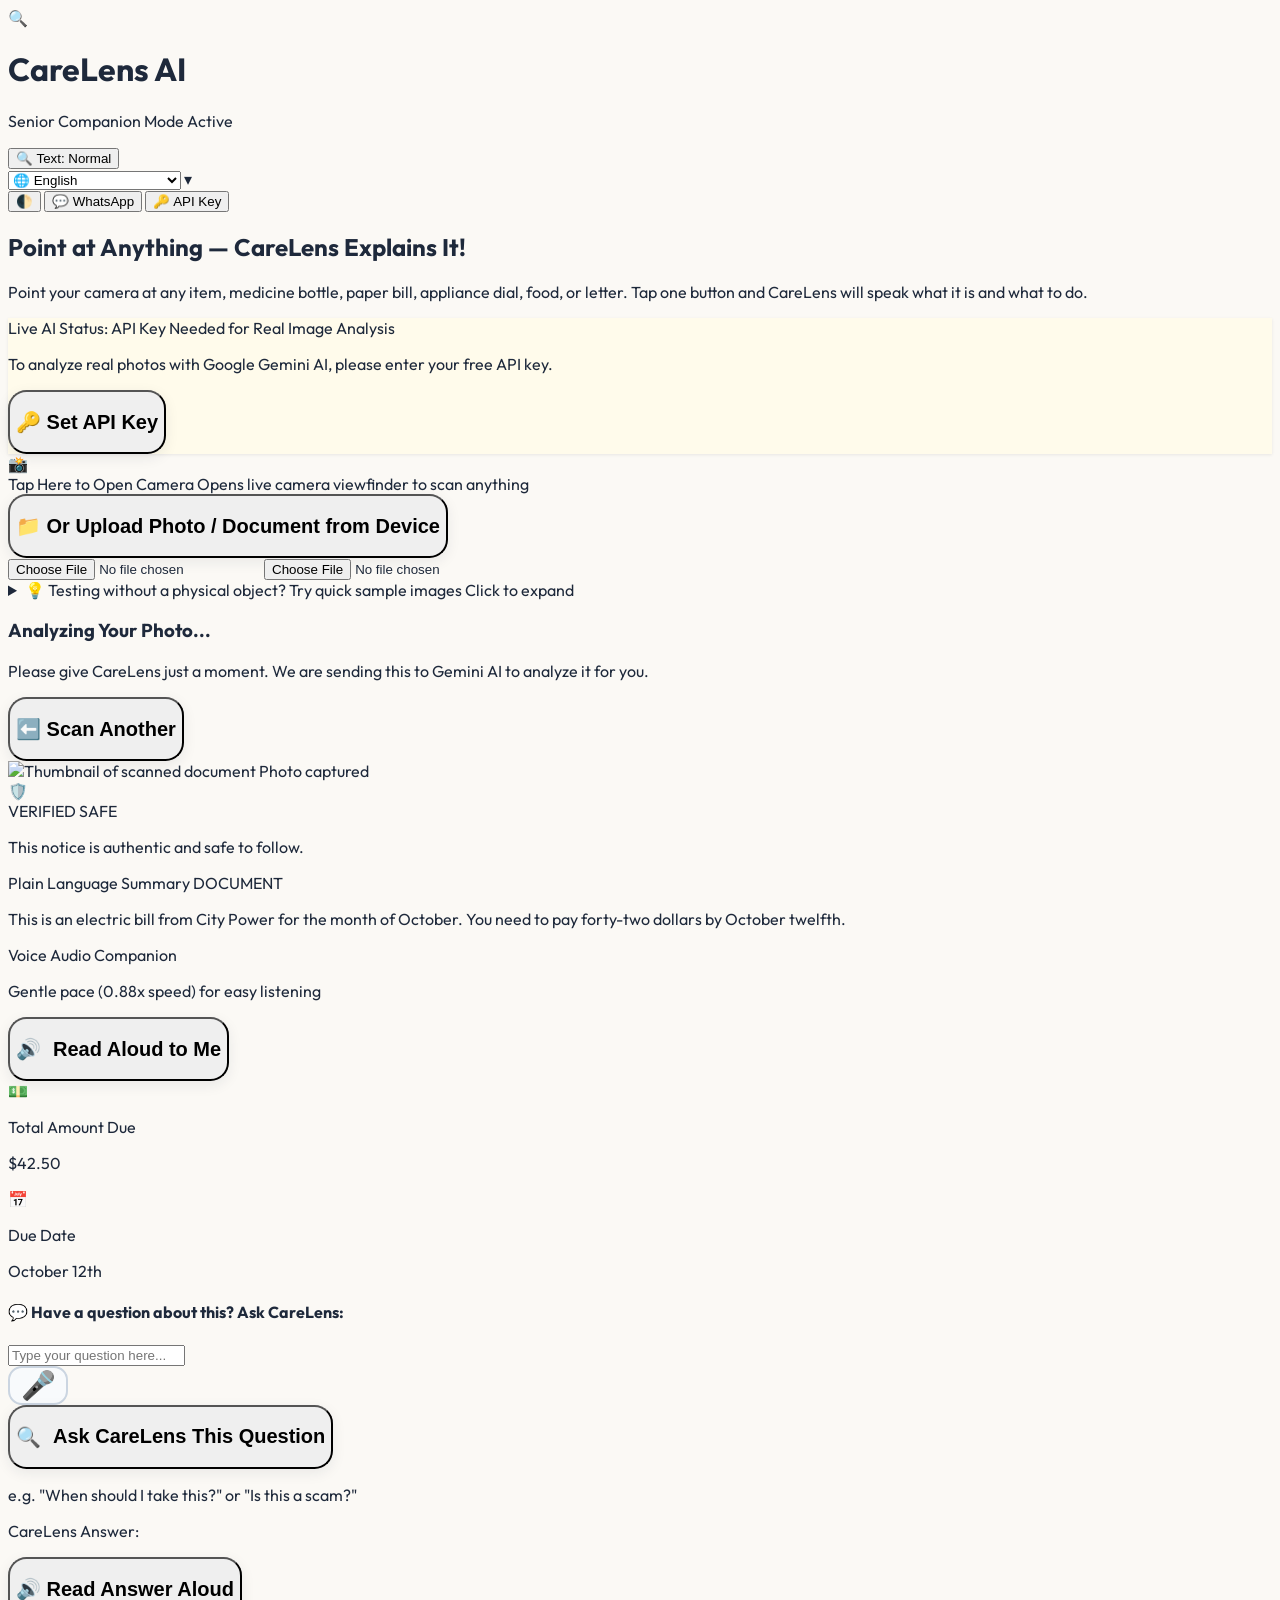
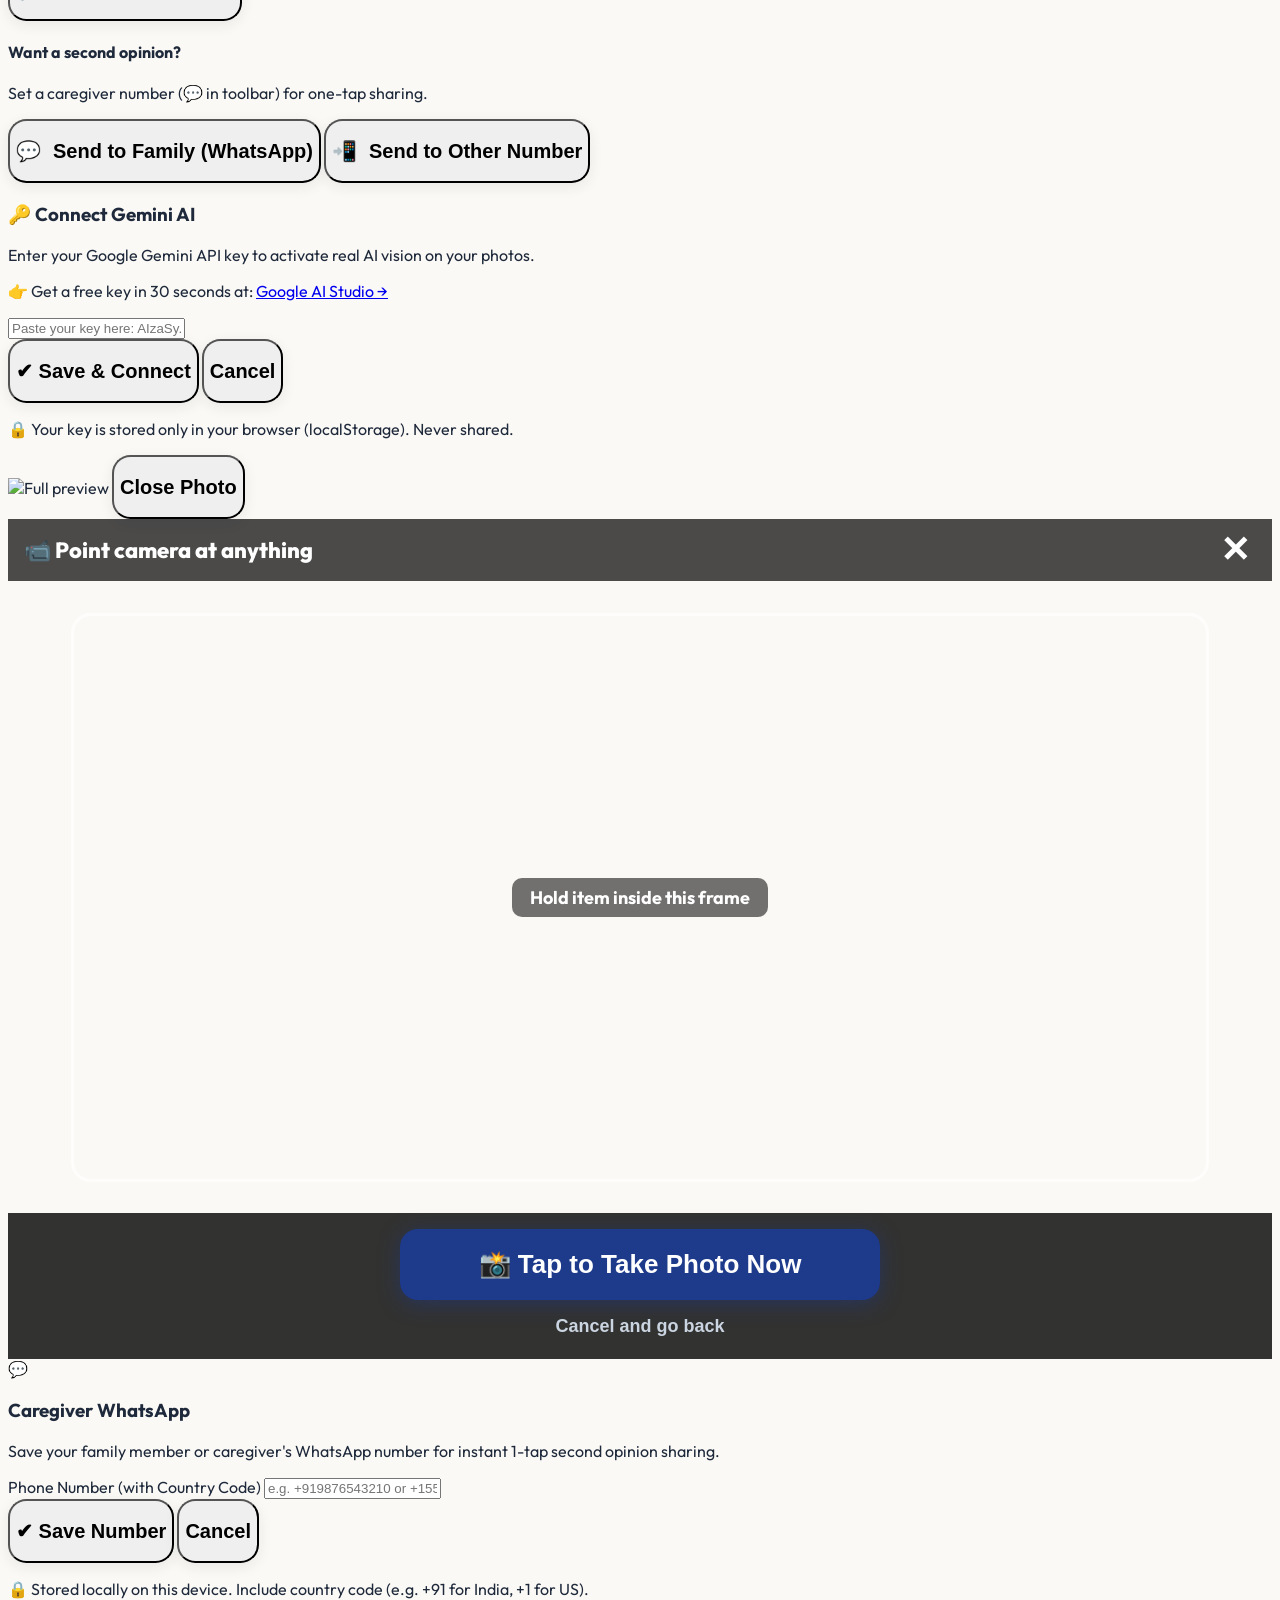
==== commit 5454ed93: "UI: sober senior-friendly color palette (warm linen, trust sapphire, sage green) and full 13-languag" ====
--- a/index.html
+++ b/index.html
@@ -20,28 +20,31 @@
             sans: ['Outfit', 'Inter', 'sans-serif'],
           },
           colors: {
-            cream: {
-              50: '#FAF8F5',
+            linen: {
+              50: '#FBF9F5',
               100: '#F5EFE6',
-              200: '#E8DFD0',
+              200: '#EAE2D5',
+              300: '#DED3C4',
             },
-            royal: {
-              DEFAULT: '#1A56DB',
-              hover: '#1442A6',
+            sapphire: {
+              DEFAULT: '#1E3A8A',
+              hover: '#172554',
+              light: '#EFF6FF',
             },
-            forest: {
-              DEFAULT: '#0D7653',
-              hover: '#09533B',
+            sage: {
+              DEFAULT: '#166534',
+              hover: '#14532D',
+              light: '#F0FDF4',
             },
-            alertRed: {
+            honey: {
+              DEFAULT: '#B45309',
+              hover: '#92400E',
+              light: '#FFFBEB',
+            },
+            crimson: {
               DEFAULT: '#DC2626',
-              bg: '#FEF2F2',
-              border: '#B91C1C',
-            },
-            trustGreen: {
-              DEFAULT: '#059669',
-              bg: '#ECFDF5',
-              border: '#047857',
+              hover: '#B91C1C',
+              light: '#FEF2F2',
             }
           }
         }
@@ -59,8 +62,8 @@
       scroll-behavior: smooth;
     }
     body {
-      background-color: #FAF8F5;
-      color: #111827;
+      background-color: #FBF9F5;
+      color: #1E293B;
       font-family: 'Outfit', sans-serif;
       -webkit-font-smoothing: antialiased;
     }
@@ -69,20 +72,20 @@
       min-height: 64px;
       font-size: 1.25rem; /* 20px */
       font-weight: 700;
-      border-radius: 1rem;
+      border-radius: 1.15rem;
       display: inline-flex;
       align-items: center;
       justify-content: center;
       gap: 0.75rem;
       transition: all 0.15s ease-in-out;
-      box-shadow: 0 4px 12px rgba(0, 0, 0, 0.08);
+      box-shadow: 0 4px 14px rgba(30, 41, 59, 0.08);
       user-select: none;
     }
     .btn-senior:active {
       transform: scale(0.98);
     }
     .btn-senior:focus-visible {
-      outline: 4px solid #1A56DB;
+      outline: 4px solid #1E3A8A;
       outline-offset: 4px;
     }
 
@@ -107,15 +110,16 @@
       color: #FFFFFF !important;
     }
     body.high-contrast .bg-white,
-    body.high-contrast .bg-cream-50,
-    body.high-contrast .bg-cream-100 {
+    body.high-contrast .bg-linen-50,
+    body.high-contrast .bg-linen-100 {
       background-color: #121212 !important;
       color: #FFFF00 !important;
       border-color: #FFFF00 !important;
     }
     body.high-contrast .text-gray-600,
     body.high-contrast .text-gray-700,
-    body.high-contrast .text-gray-800 {
+    body.high-contrast .text-gray-800,
+    body.high-contrast .text-gray-900 {
       color: #FFFFFF !important;
     }
   </style>
@@ -123,21 +127,21 @@
 <body class="min-h-screen flex flex-col transition-colors duration-200">
 
   <!-- TOP ACCESSIBILITY & SETTINGS HEADER -->
-  <header class="bg-white border-b-2 border-gray-200 sticky top-0 z-40 px-4 py-3 shadow-sm">
+  <header class="bg-white border-b-2 border-linen-200 sticky top-0 z-40 px-4 py-3 shadow-sm">
     <div class="max-w-4xl mx-auto flex items-center justify-between gap-2">
       
       <!-- Brand & Senior Badge -->
       <div class="flex items-center gap-3">
-        <div class="w-12 h-12 rounded-2xl bg-royal text-white flex items-center justify-center text-2xl shadow-md">
+        <div class="w-12 h-12 rounded-2xl bg-sapphire text-white flex items-center justify-center text-2xl shadow-md">
           🔍
         </div>
         <div>
           <h1 class="text-2xl sm:text-3xl font-extrabold tracking-tight text-gray-900 leading-tight">
-            CareLens <span class="text-royal">AI</span>
+            CareLens <span class="text-sapphire">AI</span>
           </h1>
-          <p class="text-sm sm:text-base font-semibold text-forest flex items-center gap-1">
-            <span class="w-2.5 h-2.5 rounded-full bg-forest animate-pulse"></span>
-            Senior Companion Mode Active
+          <p class="text-sm sm:text-base font-semibold text-sage flex items-center gap-1">
+            <span class="w-2.5 h-2.5 rounded-full bg-sage animate-pulse"></span>
+            <span data-i18n="seniorBadge">Senior Companion Mode Active</span>
           </p>
         </div>
       </div>
@@ -145,7 +149,7 @@
       <!-- Quick Accessibility Tools -->
       <div class="flex items-center gap-2">
         <!-- Text Size Magnifier Toggle -->
-        <button id="textSizeBtn" onclick="toggleTextSize()" class="h-12 px-3 sm:px-4 rounded-xl border-2 border-gray-300 bg-gray-50 text-gray-800 font-bold text-lg hover:bg-gray-100 flex items-center gap-1.5" title="Increase Text Size" aria-label="Adjust font size">
+        <button id="textSizeBtn" onclick="toggleTextSize()" class="h-12 px-3 sm:px-4 rounded-xl border-2 border-linen-300 bg-linen-50 text-gray-800 font-bold text-lg hover:bg-linen-100 flex items-center gap-1.5" title="Increase Text Size" aria-label="Adjust font size">
           <span>🔍</span>
           <span id="textSizeLabel" class="hidden sm:inline text-base">Text: Normal</span>
         </button>
@@ -155,42 +159,42 @@
           <select
             id="langSelector"
             onchange="onLanguageChange()"
-            class="h-12 pl-3 pr-8 rounded-xl border-2 border-gray-300 bg-gray-50 text-gray-800 font-semibold text-base focus:outline-none focus:border-royal cursor-pointer appearance-none"
+            class="h-12 pl-3 pr-8 rounded-xl border-2 border-linen-300 bg-linen-50 text-gray-800 font-semibold text-base focus:outline-none focus:border-sapphire cursor-pointer appearance-none shadow-sm"
             title="Response Language"
             aria-label="Select response language"
           >
             <option value="English">🌐 English</option>
-            <option value="Hindi">🇮🇳 Hindi</option>
-            <option value="Marathi">🇮🇳 Marathi</option>
-            <option value="Tamil">🇮🇳 Tamil</option>
-            <option value="Telugu">🇮🇳 Telugu</option>
-            <option value="Bengali">🇮🇳 Bengali</option>
-            <option value="Kannada">🇮🇳 Kannada</option>
-            <option value="Malayalam">🇮🇳 Malayalam</option>
-            <option value="Gujarati">🇮🇳 Gujarati</option>
-            <option value="Punjabi">🇮🇳 Punjabi</option>
-            <option value="Urdu">🇮🇳 Urdu</option>
-            <option value="Arabic">🌍 Arabic</option>
-            <option value="Spanish">🌍 Spanish</option>
+            <option value="Hindi">🇮🇳 हिन्दी (Hindi)</option>
+            <option value="Marathi">🇮🇳 मराठी (Marathi)</option>
+            <option value="Tamil">🇮🇳 தமிழ் (Tamil)</option>
+            <option value="Telugu">🇮🇳 తెలుగు (Telugu)</option>
+            <option value="Bengali">🇮🇳 বাংলা (Bengali)</option>
+            <option value="Kannada">🇮🇳 ಕನ್ನಡ (Kannada)</option>
+            <option value="Malayalam">🇮🇳 മലയാളം (Malayalam)</option>
+            <option value="Gujarati">🇮🇳 ગુજરાતી (Gujarati)</option>
+            <option value="Punjabi">🇮🇳 ਪੰਜਾਬੀ (Punjabi)</option>
+            <option value="Urdu">🇮🇳 اردو (Urdu)</option>
+            <option value="Arabic">🌍 العربية (Arabic)</option>
+            <option value="Spanish">🌍 Español (Spanish)</option>
           </select>
           <span class="pointer-events-none absolute right-2 text-gray-500 text-sm">▾</span>
         </div>
 
         <!-- High Contrast Mode Toggle -->
-        <button id="contrastBtn" onclick="toggleHighContrast()" class="h-12 w-12 rounded-xl border-2 border-gray-300 bg-gray-50 text-gray-800 font-bold text-xl flex items-center justify-center hover:bg-gray-100" title="High Contrast Mode" aria-label="Toggle High Contrast">
+        <button id="contrastBtn" onclick="toggleHighContrast()" class="h-12 w-12 rounded-xl border-2 border-linen-300 bg-linen-50 text-gray-800 font-bold text-xl flex items-center justify-center hover:bg-linen-100" title="High Contrast Mode" aria-label="Toggle High Contrast">
           🌓
         </button>
 
         <!-- WhatsApp Settings -->
-        <button onclick="openWhatsAppModal()" class="h-12 px-3 sm:px-4 rounded-xl border-2 border-green-500 text-green-700 font-bold text-base hover:bg-green-50 flex items-center gap-1.5" title="Set Caregiver WhatsApp Number">
+        <button onclick="openWhatsAppModal()" class="h-12 px-3 sm:px-4 rounded-xl border-2 border-green-600 text-green-700 font-bold text-base hover:bg-green-50 flex items-center gap-1.5" title="Set Caregiver WhatsApp Number">
           <span>💬</span>
-          <span class="hidden md:inline">WhatsApp</span>
+          <span class="hidden md:inline" data-i18n="whatsappBtn">WhatsApp</span>
         </button>
 
         <!-- Gemini API Key Modal Trigger -->
-        <button onclick="openApiKeyModal()" class="h-12 px-3 sm:px-4 rounded-xl border-2 border-royal text-royal font-bold text-base hover:bg-blue-50 flex items-center gap-1.5" title="Configure API Key">
+        <button onclick="openApiKeyModal()" class="h-12 px-3 sm:px-4 rounded-xl border-2 border-sapphire text-sapphire font-bold text-base hover:bg-blue-50 flex items-center gap-1.5" title="Configure API Key">
           <span>🔑</span>
-          <span class="hidden md:inline">API Key</span>
+          <span class="hidden md:inline" data-i18n="apiKeyBtn">API Key</span>
         </button>
       </div>
     </div>
@@ -205,11 +209,11 @@
     <div id="viewCapture" class="flex flex-col gap-6">
       
       <!-- Friendly Greeting Banner -->
-      <div class="bg-white rounded-3xl p-6 sm:p-8 border-2 border-gray-200 shadow-sm text-center">
-        <h2 class="text-3xl sm:text-4xl font-extrabold text-gray-900 mb-2">
+      <div class="bg-white rounded-3xl p-6 sm:p-8 border-2 border-linen-200 shadow-sm text-center">
+        <h2 data-i18n="heroTitle" class="text-3xl sm:text-4xl font-extrabold text-gray-900 mb-2">
           Point at Anything — CareLens Explains It!
         </h2>
-        <p class="text-xl sm:text-2xl text-gray-600 max-w-2xl mx-auto">
+        <p data-i18n="heroDesc" class="text-xl sm:text-2xl text-gray-600 max-w-2xl mx-auto leading-relaxed">
           Point your camera at <strong>any item, medicine bottle, paper bill, appliance dial, food, or letter</strong>. Tap one button and CareLens will speak what it is and what to do.
         </p>
       </div>
@@ -227,8 +231,8 @@
             </p>
           </div>
         </div>
-        <button onclick="openApiKeyModal()" class="btn-senior bg-royal hover:bg-royal-hover text-white px-5 min-h-[48px] text-lg flex-shrink-0">
-          🔑 Set API Key
+        <button onclick="openApiKeyModal()" class="btn-senior bg-sapphire hover:bg-sapphire-hover text-white px-5 min-h-[48px] text-lg flex-shrink-0">
+          <span data-i18n="setApiKeyBtn">🔑 Set API Key</span>
         </button>
       </div>
 
@@ -236,19 +240,19 @@
       <div 
         id="cameraDropzone"
         onclick="openLiveWebcam()"
-        class="bg-white hover:bg-blue-50/60 border-4 border-dashed border-royal/70 hover:border-royal rounded-3xl p-8 sm:p-14 text-center cursor-pointer transition-all duration-150 flex flex-col items-center justify-center min-h-[300px] sm:min-h-[360px] shadow-xl group"
+        class="bg-white hover:bg-blue-50/50 border-4 border-dashed border-sapphire/60 hover:border-sapphire rounded-3xl p-8 sm:p-14 text-center cursor-pointer transition-all duration-150 flex flex-col items-center justify-center min-h-[300px] sm:min-h-[360px] shadow-xl group"
         role="button"
         tabindex="0"
         aria-label="Tap to open camera and point at anything"
       >
         <!-- Shutter Camera Icon -->
-        <div class="w-28 h-28 sm:w-36 sm:h-36 rounded-full bg-royal text-white flex items-center justify-center text-5xl sm:text-7xl mb-5 group-hover:scale-105 transition-transform shadow-lg">
+        <div class="w-28 h-28 sm:w-36 sm:h-36 rounded-full bg-sapphire text-white flex items-center justify-center text-5xl sm:text-7xl mb-5 group-hover:scale-105 transition-transform shadow-lg">
           📸
         </div>
-        <span class="text-3xl sm:text-4xl font-extrabold text-gray-900 mb-2">
+        <span data-i18n="cameraBtnTitle" class="text-3xl sm:text-4xl font-extrabold text-gray-900 mb-2">
           Tap Here to Open Camera
         </span>
-        <span class="text-xl sm:text-2xl text-royal font-semibold">
+        <span data-i18n="cameraBtnSub" class="text-xl sm:text-2xl text-sapphire font-semibold">
           Opens live camera viewfinder to scan anything
         </span>
       </div>
@@ -257,10 +261,9 @@
       <div class="flex flex-col sm:flex-row gap-4">
         <button 
           onclick="triggerFilePicker()" 
-          class="btn-senior bg-white hover:bg-gray-50 text-gray-800 border-2 border-gray-300 w-full"
+          class="btn-senior bg-white hover:bg-linen-50 text-gray-800 border-2 border-linen-300 w-full"
         >
-          <span>📁</span>
-          <span>Or Upload Photo / Document from Device</span>
+          <span data-i18n="uploadBtn">📁 Or Upload Photo / Document from Device</span>
         </button>
       </div>
 
@@ -268,22 +271,22 @@
       <input type="file" id="cameraInput" accept="image/*" capture="environment" class="hidden" onchange="handleFileSelected(event)" />
       <input type="file" id="galleryInput" accept="image/*" class="hidden" onchange="handleFileSelected(event)" />
 
-      <!-- COLLAPSIBLE DEMO TEST SAMPLES (Discreet, optional helper for judges) -->
-      <div class="border border-gray-300 bg-gray-50/80 rounded-2xl p-4 mt-2">
+      <!-- COLLAPSIBLE DEMO TEST SAMPLES -->
+      <div class="border border-linen-300 bg-white rounded-2xl p-4 mt-2 shadow-sm">
         <details class="cursor-pointer">
           <summary class="text-lg font-bold text-gray-700 flex items-center justify-between select-none">
-            <span>💡 Testing without a physical object? Try quick sample images</span>
-            <span class="text-sm font-normal text-royal">Click to expand</span>
+            <span data-i18n="sampleTitle">💡 Testing without a physical object? Try quick sample images</span>
+            <span data-i18n="sampleClick" class="text-sm font-semibold text-sapphire">Click to expand</span>
           </summary>
-          <div class="grid grid-cols-1 sm:grid-cols-3 gap-3 mt-4 pt-3 border-t border-gray-200">
-            <button onclick="loadPreset('medication')" class="btn-senior bg-white hover:bg-amber-50 text-amber-900 border border-amber-300 text-base py-2 px-3">
-              <span>💊 Medicine Bottle</span>
+          <div class="grid grid-cols-1 sm:grid-cols-3 gap-3 mt-4 pt-3 border-t border-linen-200">
+            <button onclick="loadPreset('medication')" class="btn-senior bg-linen-50 hover:bg-amber-50 text-amber-900 border border-amber-300 text-base py-2 px-3">
+              <span data-i18n="sampleMed">💊 Medicine Bottle</span>
             </button>
-            <button onclick="loadPreset('billing')" class="btn-senior bg-white hover:bg-blue-50 text-blue-900 border border-blue-300 text-base py-2 px-3">
-              <span>⚡ Electric Bill</span>
+            <button onclick="loadPreset('billing')" class="btn-senior bg-linen-50 hover:bg-blue-50 text-blue-900 border border-blue-300 text-base py-2 px-3">
+              <span data-i18n="sampleBill">⚡ Electric Bill</span>
             </button>
-            <button onclick="loadPreset('scam')" class="btn-senior bg-white hover:bg-red-50 text-red-900 border border-red-300 text-base py-2 px-3">
-              <span>🚨 Suspicious Letter</span>
+            <button onclick="loadPreset('scam')" class="btn-senior bg-linen-50 hover:bg-red-50 text-red-900 border border-red-300 text-base py-2 px-3">
+              <span data-i18n="sampleScam">🚨 Suspicious Letter</span>
             </button>
           </div>
         </details>
@@ -296,11 +299,11 @@
     <!-- VIEW 2: LOADING SPINNER (Calm, Reassuring for Seniors)   -->
     <!-- ======================================================== -->
     <div id="viewLoading" class="hidden flex-col items-center justify-center py-16 px-4 text-center">
-      <div class="w-24 h-24 border-8 border-royal/20 border-t-royal rounded-full animate-spin mb-6"></div>
-      <h3 class="text-3xl font-extrabold text-gray-900 mb-3">
+      <div class="w-24 h-24 border-8 border-sapphire/20 border-t-sapphire rounded-full animate-spin mb-6"></div>
+      <h3 data-i18n="loadingTitle" class="text-3xl font-extrabold text-gray-900 mb-3">
         Analyzing Your Photo...
       </h3>
-      <p id="loadingMessage" class="text-2xl text-gray-600 max-w-md">
+      <p id="loadingMessage" data-i18n="loadingDesc" class="text-2xl text-gray-600 max-w-md">
         Please give CareLens just a moment. We are sending this to Gemini AI to analyze it for you.
       </p>
     </div>
@@ -312,19 +315,18 @@
     <div id="viewResults" class="hidden flex-col gap-6">
 
       <!-- Top Action Bar: Re-Scan + Image Preview -->
-      <div class="flex items-center justify-between gap-3 bg-white p-4 rounded-2xl border-2 border-gray-200">
-        <button onclick="resetToHome()" class="btn-senior bg-gray-100 hover:bg-gray-200 text-gray-800 px-5 min-h-[52px] text-lg">
-          <span>⬅️</span>
-          <span>Scan Another</span>
+      <div class="flex items-center justify-between gap-3 bg-white p-4 rounded-2xl border-2 border-linen-200 shadow-sm">
+        <button onclick="resetToHome()" class="btn-senior bg-linen-100 hover:bg-linen-200 text-gray-800 px-5 min-h-[52px] text-lg">
+          <span data-i18n="scanAnotherBtn">⬅️ Scan Another</span>
         </button>
         <div class="flex items-center gap-3">
-          <img id="resultThumbnail" src="" alt="Thumbnail of scanned document" class="w-14 h-14 object-cover rounded-xl border-2 border-gray-300 shadow-sm cursor-pointer" onclick="openImageModal()" />
-          <span class="text-base text-gray-500 font-semibold hidden sm:inline">Photo captured</span>
+          <img id="resultThumbnail" src="" alt="Thumbnail of scanned document" class="w-14 h-14 object-cover rounded-xl border-2 border-linen-300 shadow-sm cursor-pointer" onclick="openImageModal()" />
+          <span data-i18n="photoCaptured" class="text-base text-gray-500 font-semibold hidden sm:inline">Photo captured</span>
         </div>
       </div>
 
       <!-- 1. SAFETY TRUST BADGE (WCAG 2.2 AAA High Contrast) -->
-      <div id="safetyBadgeContainer" class="rounded-2xl p-5 border-4 flex items-center gap-4 shadow-sm">
+      <div id="safetyBadgeContainer" class="rounded-2xl p-5 border-4 flex items-center gap-4 shadow-sm bg-sage-light border-sage text-sage">
         <div id="safetyBadgeIcon" class="text-5xl flex-shrink-0">🛡️</div>
         <div>
           <div id="safetyBadgeTitle" class="text-2xl sm:text-3xl font-extrabold uppercase tracking-wide">
@@ -337,12 +339,12 @@
       </div>
 
       <!-- 2. "EXPLAIN LIKE I'M 75" 2-SENTENCE SUMMARY BOX -->
-      <div class="bg-white rounded-3xl p-6 sm:p-8 border-3 border-gray-300 shadow-md">
+      <div class="bg-white rounded-3xl p-6 sm:p-8 border-3 border-linen-300 shadow-md">
         <div class="flex items-center justify-between mb-3">
-          <span class="text-sm font-extrabold uppercase tracking-wider text-royal bg-blue-50 px-3 py-1.5 rounded-lg border border-blue-200">
+          <span data-i18n="plainSummaryBadge" class="text-sm font-extrabold uppercase tracking-wider text-sapphire bg-blue-50 px-3 py-1.5 rounded-lg border border-blue-200">
             Plain Language Summary
           </span>
-          <span id="classificationTag" class="text-sm font-bold bg-gray-100 text-gray-700 px-3 py-1.5 rounded-lg">
+          <span id="classificationTag" class="text-sm font-bold bg-linen-100 text-gray-700 px-3 py-1.5 rounded-lg">
             DOCUMENT
           </span>
         </div>
@@ -353,7 +355,7 @@
 
         <!-- STICKY / FLOATING AUDIO VOICE PLAYER (Calibrated for Seniors ~0.88x) -->
         <div class="bg-blue-50 border-2 border-blue-200 rounded-2xl p-4 flex flex-col sm:flex-row items-center justify-between gap-4">
-          <div class="flex items-center gap-3 text-royal">
+          <div class="flex items-center gap-3 text-sapphire">
             <div id="waveContainer" class="hidden flex items-center gap-1 h-8">
               <span class="wave-bar"></span>
               <span class="wave-bar"></span>
@@ -361,14 +363,14 @@
               <span class="wave-bar"></span>
             </div>
             <div>
-              <p class="font-bold text-lg sm:text-xl text-royal">Voice Audio Companion</p>
-              <p class="text-sm text-gray-600 font-medium">Gentle pace (0.88x speed) for easy listening</p>
+              <p data-i18n="voiceCompanion" class="font-bold text-lg sm:text-xl text-sapphire">Voice Audio Companion</p>
+              <p data-i18n="voicePace" class="text-sm text-gray-600 font-medium">Gentle pace (0.88x speed) for easy listening</p>
             </div>
           </div>
 
-          <button id="audioToggleBtn" onclick="toggleAudioPlayback()" class="btn-senior bg-royal hover:bg-royal-hover text-white w-full sm:w-auto px-8 shadow-md">
+          <button id="audioToggleBtn" onclick="toggleAudioPlayback()" class="btn-senior bg-sapphire hover:bg-sapphire-hover text-white w-full sm:w-auto px-8 shadow-md">
             <span id="audioIcon" class="text-2xl">🔊</span>
-            <span id="audioLabel">Read Aloud to Me</span>
+            <span id="audioLabel" data-i18n="readAloud">Read Aloud to Me</span>
           </button>
         </div>
       </div>
@@ -377,7 +379,7 @@
       <div class="grid grid-cols-1 sm:grid-cols-2 gap-4">
         
         <!-- Primary Action Card -->
-        <div class="bg-white rounded-2xl p-6 border-2 border-gray-200 shadow-sm flex items-center gap-4">
+        <div class="bg-white rounded-2xl p-6 border-2 border-linen-200 shadow-sm flex items-center gap-4">
           <div id="action1Icon" class="w-16 h-16 rounded-2xl bg-amber-100 text-amber-800 flex items-center justify-center text-3xl flex-shrink-0">
             💵
           </div>
@@ -392,7 +394,7 @@
         </div>
 
         <!-- Secondary Action Card -->
-        <div class="bg-white rounded-2xl p-6 border-2 border-gray-200 shadow-sm flex items-center gap-4">
+        <div class="bg-white rounded-2xl p-6 border-2 border-linen-200 shadow-sm flex items-center gap-4">
           <div id="action2Icon" class="w-16 h-16 rounded-2xl bg-emerald-100 text-emerald-800 flex items-center justify-center text-3xl flex-shrink-0">
             📅
           </div>
@@ -412,7 +414,7 @@
       <div class="bg-white rounded-2xl p-6 border-2 border-blue-200 shadow-sm">
         <h4 class="text-xl font-bold text-gray-800 mb-4 flex items-center gap-2">
           <span>💬</span>
-          <span>Have a question about this? Ask CareLens:</span>
+          <span data-i18n="askTitle">Have a question about this? Ask CareLens:</span>
         </h4>
 
         <!-- Text Input + Mic Row -->
@@ -420,59 +422,60 @@
           <input
             id="questionInput"
             type="text"
+            data-i18n-placeholder="questionPlaceholder"
             placeholder="Type your question here..."
-            class="flex-1 p-4 text-xl border-2 border-gray-300 rounded-xl focus:border-royal focus:outline-none"
+            class="flex-1 p-4 text-xl border-2 border-linen-300 rounded-xl focus:border-sapphire focus:outline-none"
             onkeydown="if(event.key==='Enter') submitTextQuestion()"
           />
           <button
             id="micBtn"
             onclick="toggleSpeechQuestion()"
             title="Tap to speak your question"
-            style="min-width:60px;border-radius:14px;border:2px solid #d1d5db;background:#f9fafb;font-size:28px;cursor:pointer;display:flex;align-items:center;justify-content:center;"
+            style="min-width:60px;border-radius:14px;border:2px solid #cbd5e1;background:#f8fafc;font-size:28px;cursor:pointer;display:flex;align-items:center;justify-content:center;"
           >
             <span id="micIcon">🎤</span>
           </button>
         </div>
 
         <!-- Submit Button -->
-        <button onclick="submitTextQuestion()" class="btn-senior bg-royal hover:bg-royal-hover text-white w-full mb-3">
+        <button onclick="submitTextQuestion()" class="btn-senior bg-sapphire hover:bg-sapphire-hover text-white w-full mb-3">
           <span>🔍</span>
-          <span id="askBtnText">Ask CareLens This Question</span>
+          <span id="askBtnText" data-i18n="askBtn">Ask CareLens This Question</span>
         </button>
 
-        <p id="voiceQuestionStatus" class="text-lg text-gray-500 italic text-center">
+        <p id="voiceQuestionStatus" data-i18n="voiceStatusDefault" class="text-lg text-gray-500 italic text-center">
           e.g. "When should I take this?" or "Is this a scam?"
         </p>
 
         <!-- Answer Box -->
         <div id="voiceAnswerBox" class="hidden mt-4 p-5 rounded-xl bg-blue-50 border-2 border-blue-200">
-          <p class="text-sm font-extrabold uppercase tracking-wider text-royal mb-2">CareLens Answer:</p>
+          <p data-i18n="answerTitle" class="text-sm font-extrabold uppercase tracking-wider text-sapphire mb-2">CareLens Answer:</p>
           <p id="answerText" class="text-2xl font-semibold text-gray-900 leading-relaxed"></p>
-          <button onclick="playAudio(document.getElementById('answerText').innerText)" class="mt-3 btn-senior bg-royal text-white text-base px-5 min-h-[44px]">
-            🔊 Read Answer Aloud
+          <button onclick="playAudio(document.getElementById('answerText').innerText)" class="mt-3 btn-senior bg-sapphire text-white text-base px-5 min-h-[44px]">
+            <span data-i18n="readAnswerAloud">🔊 Read Answer Aloud</span>
           </button>
         </div>
       </div>
 
       <!-- 5. 1-TAP CAREGIVER BRIDGE (WhatsApp) -->
-      <div class="bg-emerald-50 border-2 border-emerald-300 rounded-3xl p-6 sm:p-8">
+      <div class="bg-emerald-50 border-2 border-emerald-300 rounded-3xl p-6 sm:p-8 shadow-sm">
         <div class="flex flex-col sm:flex-row items-center justify-between gap-4">
           <div>
-            <h4 class="text-2xl sm:text-3xl font-extrabold text-green-800 mb-1">
+            <h4 data-i18n="caregiverTitle" class="text-2xl sm:text-3xl font-extrabold text-green-900 mb-1">
               Want a second opinion?
             </h4>
-            <p id="whatsappRecipientHint" class="text-xl text-gray-700">
+            <p id="whatsappRecipientHint" data-i18n="caregiverDesc" class="text-xl text-gray-700">
               Send this summary to your family or caregiver on WhatsApp.
             </p>
           </div>
           <div class="flex flex-col gap-2 w-full sm:w-auto">
             <button onclick="shareViaWhatsApp('default')" class="btn-senior bg-green-600 hover:bg-green-700 text-white px-8 w-full sm:w-auto flex-shrink-0">
               <span class="text-2xl">💬</span>
-              <span id="defaultShareLabel">Send to Family (WhatsApp)</span>
+              <span id="defaultShareLabel" data-i18n="sendFamily">Send to Family (WhatsApp)</span>
             </button>
-            <button onclick="shareViaWhatsApp('custom')" class="btn-senior bg-white border-2 border-green-500 text-green-700 hover:bg-green-50 px-8 w-full sm:w-auto flex-shrink-0">
+            <button onclick="shareViaWhatsApp('custom')" class="btn-senior bg-white border-2 border-green-600 text-green-700 hover:bg-green-50 px-8 w-full sm:w-auto flex-shrink-0">
               <span>📲</span>
-              <span>Send to Other Number</span>
+              <span data-i18n="sendOther">Send to Other Number</span>
             </button>
           </div>
         </div>
@@ -487,35 +490,35 @@
   <!-- MODAL 1: GEMINI API KEY CONFIGURATION                    -->
   <!-- ======================================================== -->
   <div id="apiKeyModal" class="hidden fixed inset-0 z-50 bg-black/60 flex items-center justify-center p-4">
-    <div class="bg-white rounded-3xl p-6 sm:p-8 max-w-lg w-full border-4 border-royal shadow-2xl">
-      <h3 class="text-2xl sm:text-3xl font-extrabold text-gray-900 mb-2">
+    <div class="bg-white rounded-3xl p-6 sm:p-8 max-w-lg w-full border-4 border-sapphire shadow-2xl">
+      <h3 data-i18n="apiKeyModalTitle" class="text-2xl sm:text-3xl font-extrabold text-gray-900 mb-2">
         🔑 Connect Gemini AI
       </h3>
-      <p id="apiKeyModalPrompt" class="text-lg text-gray-600 mb-3">
+      <p id="apiKeyModalPrompt" data-i18n="apiKeyModalDesc" class="text-lg text-gray-600 mb-3">
         Enter your Google Gemini API key to activate real AI vision on your photos.
       </p>
-      <p class="text-base text-royal font-semibold mb-4">
-        👉 Get a <strong>free key</strong> in 30 seconds at: <a href="https://aistudio.google.com/app/apikey" target="_blank" class="underline font-bold">Google AI Studio →</a>
+      <p class="text-base text-sapphire font-semibold mb-4">
+        <span data-i18n="apiKeyModalLink">👉 Get a free key in 30 seconds at:</span> <a href="https://aistudio.google.com/app/apikey" target="_blank" class="underline font-bold">Google AI Studio →</a>
       </p>
 
       <input 
         type="password" 
         id="apiKeyInput" 
         placeholder="Paste your key here: AIzaSy..." 
-        class="w-full p-4 text-xl border-2 border-gray-300 rounded-xl mb-4 font-mono focus:border-royal focus:outline-none"
+        class="w-full p-4 text-xl border-2 border-linen-300 rounded-xl mb-4 font-mono focus:border-sapphire focus:outline-none"
         onkeydown="if(event.key==='Enter') saveApiKey()"
       />
 
       <div class="flex flex-col sm:flex-row gap-3">
-        <button id="saveApiKeyBtn" onclick="saveApiKey()" class="btn-senior bg-royal hover:bg-royal-hover text-white flex-1">
-          ✔ Save &amp; Connect
+        <button id="saveApiKeyBtn" onclick="saveApiKey()" class="btn-senior bg-sapphire hover:bg-sapphire-hover text-white flex-1">
+          <span data-i18n="apiKeyModalSave">✔ Save &amp; Connect</span>
         </button>
-        <button onclick="closeApiKeyModal()" class="btn-senior bg-gray-100 hover:bg-gray-200 text-gray-800 px-6">
-          Cancel
+        <button onclick="closeApiKeyModal()" class="btn-senior bg-linen-100 hover:bg-linen-200 text-gray-800 px-6">
+          <span data-i18n="apiKeyModalCancel">Cancel</span>
         </button>
       </div>
 
-      <p class="text-sm text-gray-500 mt-4 text-center">
+      <p data-i18n="apiKeyModalNote" class="text-sm text-gray-500 mt-4 text-center">
         🔒 Your key is stored only in your browser (localStorage). Never shared.
       </p>
     </div>
@@ -528,7 +531,7 @@
     <div class="max-w-2xl max-h-[90vh] bg-white rounded-2xl overflow-hidden p-2" onclick="event.stopPropagation()">
       <img id="fullImagePreview" src="" alt="Full preview" class="w-full h-auto max-h-[80vh] object-contain rounded-xl" />
       <button class="btn-senior bg-gray-900 text-white w-full mt-2" onclick="closeImageModal()">
-        Close Photo
+        <span data-i18n="closePhoto">Close Photo</span>
       </button>
     </div>
   </div>
@@ -538,7 +541,7 @@
   <div id="webcamModal" class="hidden fixed inset-0 z-50 bg-black flex flex-col" style="padding:0;">
     <!-- Top bar -->
     <div style="display:flex;align-items:center;justify-content:space-between;padding:12px 16px;background:rgba(0,0,0,0.7);flex-shrink:0;">
-      <span style="color:white;font-size:22px;font-weight:800;">📹 Point camera at anything</span>
+      <span data-i18n="webcamHeader" style="color:white;font-size:22px;font-weight:800;">📹 Point camera at anything</span>
       <button onclick="closeLiveWebcam()" style="color:white;font-size:36px;font-weight:700;background:none;border:none;cursor:pointer;line-height:1;">✕</button>
     </div>
 
@@ -547,7 +550,7 @@
       <video id="webcamVideo" autoplay playsinline muted style="width:100%;height:100%;object-fit:cover;display:block;"></video>
       <!-- Corner alignment reticle -->
       <div style="position:absolute;inset:5%;border:3px solid rgba(255,255,255,0.7);border-radius:20px;pointer-events:none;display:flex;align-items:center;justify-content:center;">
-        <span style="color:white;background:rgba(0,0,0,0.55);padding:8px 18px;border-radius:10px;font-size:18px;font-weight:700;">Hold item inside this frame</span>
+        <span data-i18n="webcamReticle" style="color:white;background:rgba(0,0,0,0.55);padding:8px 18px;border-radius:10px;font-size:18px;font-weight:700;">Hold item inside this frame</span>
       </div>
     </div>
 
@@ -555,11 +558,11 @@
     <div style="padding:16px;background:rgba(0,0,0,0.8);display:flex;flex-direction:column;align-items:center;gap:10px;flex-shrink:0;">
       <button
         onclick="captureWebcamSnapshot()"
-        style="width:100%;max-width:480px;background:#1d4ed8;color:white;border:none;border-radius:18px;padding:20px 0;font-size:26px;font-weight:800;cursor:pointer;display:flex;align-items:center;justify-content:center;gap:12px;box-shadow:0 4px 20px rgba(29,78,216,0.5);"
+        style="width:100%;max-width:480px;background:#1e3a8a;color:white;border:none;border-radius:18px;padding:20px 0;font-size:26px;font-weight:800;cursor:pointer;display:flex;align-items:center;justify-content:center;gap:12px;box-shadow:0 4px 20px rgba(30,58,138,0.5);"
       >
-        <span style="font-size:32px;">📸</span> Tap to Take Photo Now
+        <span data-i18n="webcamSnap">📸 Tap to Take Photo Now</span>
       </button>
-      <button onclick="closeLiveWebcam()" style="color:#9ca3af;font-size:16px;font-weight:600;background:none;border:none;cursor:pointer;">
+      <button onclick="closeLiveWebcam()" data-i18n="webcamCancel" style="color:#cbd5e1;font-size:18px;font-weight:600;background:none;border:none;cursor:pointer;padding:6px 12px;">
         Cancel and go back
       </button>
     </div>
@@ -569,38 +572,38 @@
   <!-- MODAL 4: CAREGIVER WHATSAPP NUMBER CONFIGURATION        -->
   <!-- ======================================================== -->
   <div id="whatsAppModal" class="hidden fixed inset-0 z-50 bg-black/60 flex items-center justify-center p-4">
-    <div class="bg-white rounded-3xl p-6 sm:p-8 max-w-lg w-full border-4 border-green-500 shadow-2xl">
+    <div class="bg-white rounded-3xl p-6 sm:p-8 max-w-lg w-full border-4 border-green-600 shadow-2xl">
       <div class="flex items-center gap-3 mb-2">
         <span class="text-3xl">💬</span>
-        <h3 class="text-2xl sm:text-3xl font-extrabold text-gray-900">
+        <h3 data-i18n="waModalTitle" class="text-2xl sm:text-3xl font-extrabold text-gray-900">
           Caregiver WhatsApp
         </h3>
       </div>
-      <p class="text-lg text-gray-600 mb-4">
+      <p data-i18n="waModalDesc" class="text-lg text-gray-600 mb-4">
         Save your family member or caregiver's WhatsApp number for instant 1-tap second opinion sharing.
       </p>
 
-      <label class="block text-sm font-bold text-gray-700 uppercase tracking-wider mb-1">
+      <label data-i18n="waModalLabel" class="block text-sm font-bold text-gray-700 uppercase tracking-wider mb-1">
         Phone Number (with Country Code)
       </label>
       <input 
         type="tel" 
         id="waNumberInput" 
         placeholder="e.g. +919876543210 or +15551234567" 
-        class="w-full p-4 text-xl border-2 border-gray-300 rounded-xl mb-4 font-mono focus:border-green-500 focus:outline-none"
+        class="w-full p-4 text-xl border-2 border-linen-300 rounded-xl mb-4 font-mono focus:border-green-600 focus:outline-none"
         onkeydown="if(event.key==='Enter') saveWhatsAppNumber()"
       />
 
       <div class="flex flex-col sm:flex-row gap-3">
         <button onclick="saveWhatsAppNumber()" class="btn-senior bg-green-600 hover:bg-green-700 text-white flex-1">
-          ✔ Save Number
+          <span data-i18n="waModalSave">✔ Save Number</span>
         </button>
-        <button onclick="closeWhatsAppModal()" class="btn-senior bg-gray-100 hover:bg-gray-200 text-gray-800 px-6">
-          Cancel
+        <button onclick="closeWhatsAppModal()" class="btn-senior bg-linen-100 hover:bg-linen-200 text-gray-800 px-6">
+          <span data-i18n="waModalCancel">Cancel</span>
         </button>
       </div>
 
-      <p class="text-sm text-gray-500 mt-4 text-center">
+      <p data-i18n="waModalNote" class="text-sm text-gray-500 mt-4 text-center">
         🔒 Stored locally on this device. Include country code (e.g. +91 for India, +1 for US).
       </p>
     </div>
@@ -610,9 +613,873 @@
 
 
   <!-- ======================================================== -->
-  <!-- JAVASCRIPT: CONTROLLER & GEMINI MULTIMODAL LOGIC        -->
+  <!-- JAVASCRIPT: TRANSLATIONS, CONTROLLER & GEMINI LOGIC      -->
   <!-- ======================================================== -->
   <script>
+    // ----------------------------------------------------
+    // COMPREHENSIVE MULTI-LANGUAGE TRANSLATION DICTIONARY
+    // ----------------------------------------------------
+    const TRANSLATIONS = {
+      English: {
+        seniorBadge: 'Senior Companion Mode Active',
+        textSizePrefix: 'Text:',
+        textSizeNormal: 'Normal',
+        textSizeLarge: 'Large',
+        textSizeHuge: 'Huge',
+        whatsappBtn: 'WhatsApp',
+        apiKeyBtn: 'API Key',
+        heroTitle: 'Point at Anything — CareLens Explains It!',
+        heroDesc: 'Point your camera at any item, medicine bottle, paper bill, appliance dial, food, or letter. Tap one button and CareLens will speak what it is and what to do.',
+        aiStatusTitleNoKey: 'Live AI Status: API Key Needed for Real Image Analysis',
+        aiStatusSubtitleNoKey: 'To analyze real photos with Google Gemini AI, please enter your free API key.',
+        aiStatusTitleKey: '✅ AI Connected: Google Gemini Vision is Active',
+        aiStatusSubtitleKey: 'Your photos will be analyzed in real-time by Gemini AI.',
+        setApiKeyBtn: '🔑 Set API Key',
+        cameraBtnTitle: 'Tap Here to Open Camera',
+        cameraBtnSub: 'Opens live camera viewfinder to scan anything',
+        uploadBtn: '📁 Or Upload Photo / Document from Device',
+        sampleTitle: '💡 Testing without a physical object? Try quick sample images',
+        sampleClick: 'Click to expand',
+        sampleMed: '💊 Medicine Bottle',
+        sampleBill: '⚡ Electric Bill',
+        sampleScam: '🚨 Suspicious Letter',
+        loadingTitle: 'Analyzing Your Photo...',
+        loadingDesc: 'Please give CareLens just a moment. We are sending this to Gemini AI to analyze it for you.',
+        scanAnotherBtn: '⬅️ Scan Another',
+        photoCaptured: 'Photo captured',
+        plainSummaryBadge: 'Plain Language Summary',
+        voiceCompanion: 'Voice Audio Companion',
+        voicePace: 'Gentle pace (0.88x speed) for easy listening',
+        readAloud: 'Read Aloud to Me',
+        pauseReading: 'Pause Reading',
+        askTitle: 'Have a question about this? Ask CareLens:',
+        questionPlaceholder: 'Type your question here...',
+        askBtn: 'Ask CareLens This Question',
+        voiceStatusDefault: 'e.g. "When should I take this?" or "Is this a scam?"',
+        voiceStatusListening: '🎙️ Listening... Speak now',
+        voiceStatusError: 'Could not hear clearly. Tap mic to try again.',
+        answerTitle: 'CareLens Answer:',
+        readAnswerAloud: '🔊 Read Answer Aloud',
+        caregiverTitle: 'Want a second opinion?',
+        caregiverDesc: 'Send this summary to your family or caregiver on WhatsApp.',
+        sendFamily: 'Send to Family (WhatsApp)',
+        sendOther: 'Send to Other Number',
+        savedCaregiverPrefix: 'Saved caregiver: +',
+        savedCaregiverSuffix: ' — tap to share instantly.',
+        noCaregiverHint: 'Set a caregiver number (💬 in toolbar) for one-tap sharing.',
+        promptEnterWa: 'Enter WhatsApp number with country code (e.g. 919876543210):',
+        webcamHeader: '📹 Point camera at anything',
+        webcamReticle: 'Hold item inside this frame',
+        webcamSnap: '📸 Tap to Take Photo Now',
+        webcamCancel: 'Cancel and go back',
+        apiKeyModalTitle: '🔑 Connect Gemini AI',
+        apiKeyModalDesc: 'Enter your Google Gemini API key to activate real AI vision on your photos.',
+        apiKeyModalLink: '👉 Get a free key in 30 seconds at:',
+        apiKeyModalSave: '✔ Save & Connect',
+        apiKeyModalCancel: 'Cancel',
+        apiKeyModalNote: '🔒 Your key is stored only in your browser (localStorage). Never shared.',
+        waModalTitle: 'Caregiver WhatsApp',
+        waModalDesc: "Save your family member or caregiver's WhatsApp number for instant 1-tap second opinion sharing.",
+        waModalLabel: 'Phone Number (with Country Code)',
+        waModalSave: '✔ Save Number',
+        waModalCancel: 'Cancel',
+        waModalNote: '🔒 Stored locally on this device. Include country code (e.g. +91 for India, +1 for US).',
+        closePhoto: 'Close Photo'
+      },
+      Hindi: {
+        seniorBadge: 'सीनियर साथी मोड सक्रिय',
+        textSizePrefix: 'अक्षर:',
+        textSizeNormal: 'सामान्य',
+        textSizeLarge: 'बड़ा',
+        textSizeHuge: 'बहुत बड़ा',
+        whatsappBtn: 'व्हाट्सएप',
+        apiKeyBtn: 'API कुंजी',
+        heroTitle: 'किसी भी वस्तु पर कैमरा रखें — CareLens समझाएगा!',
+        heroDesc: 'दवाई की शीशी, बिजली का बिल, घरेलू उपकरण, खाना या कोई पत्र — कैमरा सामने रखें। एक बटन दबाएं और CareLens बोलकर समझाएगा।',
+        aiStatusTitleNoKey: 'लाइव AI स्थिति: फोटो जांचने के लिए API Key आवश्यक है',
+        aiStatusSubtitleNoKey: 'Google Gemini AI से वास्तविक फोटो का विश्लेषण करने के लिए मुफ्त API Key दर्ज करें।',
+        aiStatusTitleKey: '✅ AI कनेक्टेड: Google Gemini विज़न सक्रिय है',
+        aiStatusSubtitleKey: 'आपकी फोटो का Gemini AI द्वारा तुरंत विश्लेषण किया जाएगा।',
+        setApiKeyBtn: '🔑 API Key दर्ज करें',
+        cameraBtnTitle: 'कैमरा खोलने के लिए यहाँ दबाएं',
+        cameraBtnSub: 'किसी भी वस्तु को स्कैन करने के लिए लाइव कैमरा खोलें',
+        uploadBtn: '📁 या फोन/कंप्यूटर से फोटो चुनें',
+        sampleTitle: '💡 बिना वस्तु के जांचना चाहते हैं? नमूना फोटो आज़माएं',
+        sampleClick: 'खोलने के लिए दबाएं',
+        sampleMed: '💊 दवाई की शीशी',
+        sampleBill: '⚡ बिजली का बिल',
+        sampleScam: '🚨 संदिग्ध पत्र / फ्रॉड',
+        loadingTitle: 'आपकी फोटो जांची जा रही है...',
+        loadingDesc: 'कृपया थोड़ा इंतज़ार करें। CareLens इसे AI से समझ रहा है।',
+        scanAnotherBtn: '⬅️ दूसरी फोटो स्कैन करें',
+        photoCaptured: 'फोटो ली गई',
+        plainSummaryBadge: 'सरल भाषा में सारांश',
+        voiceCompanion: 'बोलकर सुनाने वाला साथी',
+        voicePace: 'धीमी और स्पष्ट आवाज़ (0.88x गति)',
+        readAloud: 'मुझे पढ़कर सुनाएं',
+        pauseReading: 'आवाज़ रोकें',
+        askTitle: 'इसके बारे में कोई सवाल है? CareLens से पूछें:',
+        questionPlaceholder: 'अपना सवाल यहाँ लिखें...',
+        askBtn: 'CareLens से यह सवाल पूछें',
+        voiceStatusDefault: 'उदा. "यह दवाई कब खानी है?" या "क्या यह फ्रॉड है?"',
+        voiceStatusListening: '🎙️ सुन रहे हैं... कृपया बोलें',
+        voiceStatusError: 'स्पष्ट आवाज़ नहीं मिली। माइक दबाकर फिर बोलें।',
+        answerTitle: 'CareLens का उत्तर:',
+        readAnswerAloud: '🔊 उत्तर बोलकर सुनाएं',
+        caregiverTitle: 'परिवार से दूसरी राय लेना चाहते हैं?',
+        caregiverDesc: 'यह सारांश व्हाट्सएप पर अपने परिवार या देखभालकर्ता को भेजें।',
+        sendFamily: 'परिवार को भेजें (WhatsApp)',
+        sendOther: 'अन्य नंबर पर भेजें',
+        savedCaregiverPrefix: 'सहेजा गया नंबर: +',
+        savedCaregiverSuffix: ' — तुरंत शेयर करने के लिए टैप करें।',
+        noCaregiverHint: '1-टैप शेयरिंग के लिए टूलबार में 💬 दबाकर नंबर सेट करें।',
+        promptEnterWa: 'कंट्री कोड के साथ व्हाट्सएप नंबर दर्ज करें (उदा. 919876543210):',
+        webcamHeader: '📹 किसी भी चीज़ पर कैमरा रखें',
+        webcamReticle: 'वस्तु को इस फ्रेम के अंदर रखें',
+        webcamSnap: '📸 फोटो खींचने के लिए दबाएं',
+        webcamCancel: 'रद्द करें और वापस जाएं',
+        apiKeyModalTitle: '🔑 Gemini AI कनेक्ट करें',
+        apiKeyModalDesc: 'अपनी फोटो पर वास्तविक AI विज़न सक्रिय करने के लिए Google Gemini API Key दर्ज करें।',
+        apiKeyModalLink: '👉 30 सेकंड में मुफ्त की (Key) प्राप्त करें:',
+        apiKeyModalSave: '✔ सहेजें और कनेक्ट करें',
+        apiKeyModalCancel: 'रद्द करें',
+        apiKeyModalNote: '🔒 आपकी की केवल आपके ब्राउज़र में सुरक्षित रहती है। कभी शेयर नहीं होती।',
+        waModalTitle: 'परिवार / केयरगिवर व्हाट्सएप',
+        waModalDesc: 'तत्काल 1-टैप शेयरिंग के लिए अपने परिवार का व्हाट्सएप नंबर सहेजें।',
+        waModalLabel: 'फोन नंबर (कंट्री कोड के साथ)',
+        waModalSave: '✔ नंबर सहेजें',
+        waModalCancel: 'रद्द करें',
+        waModalNote: '🔒 केवल इसी डिवाइस पर सुरक्षित रहता है। कंट्री कोड (जैसे +91) अवश्य लगाएं।',
+        closePhoto: 'फोटो बंद करें'
+      },
+      Marathi: {
+        seniorBadge: 'ज्येष्ठ नागरिक मोड सुरू',
+        textSizePrefix: 'अक्षर:',
+        textSizeNormal: 'सामान्य',
+        textSizeLarge: 'मोठे',
+        textSizeHuge: 'खूप मोठे',
+        whatsappBtn: 'व्हॉट्सॲप',
+        apiKeyBtn: 'API की',
+        heroTitle: 'कोणत्याही वस्तूवर कॅमेरा धरा — CareLens समजावून सांगेल!',
+        heroDesc: 'औषधाची बाटली, वीज बिल, घरातील उपकरणे, अन्न किंवा पत्र — कॅमेरा समोर धरा. एक बटण दाबा आणि CareLens बोलून समजावून सांगेल.',
+        aiStatusTitleNoKey: 'थेट AI स्थिती: फोटो विश्लेषणासाठी API Key आवश्यक आहे',
+        aiStatusSubtitleNoKey: 'Google Gemini AI सह फोटो तपासण्यासाठी विनामूल्य API Key प्रविष्ट करा.',
+        aiStatusTitleKey: '✅ AI कनेक्ट झाले: Google Gemini व्हिजन सक्रिय आहे',
+        aiStatusSubtitleKey: 'तुमच्या फोटोचे Gemini AI द्वारे लगेच विश्लेषण केले जाईल.',
+        setApiKeyBtn: '🔑 API Key टाका',
+        cameraBtnTitle: 'कॅमेरा सुरू करण्यासाठी येथे दाबा',
+        cameraBtnSub: 'कोणतीही वस्तू स्कॅन करण्यासाठी थेट कॅमेरा उघडा',
+        uploadBtn: '📁 किंवा फोनमधून फोटो निवडा',
+        sampleTitle: '💡 नमुना फोटो वापरून पाहायचे आहे का?',
+        sampleClick: 'उघडण्यासाठी दाबा',
+        sampleMed: '💊 औषधाची बाटली',
+        sampleBill: '⚡ विजेचे बिल',
+        sampleScam: '🚨 संशयास्पद पत्र / फसवणूक',
+        loadingTitle: 'तुमचा फोटो तपासला जात आहे...',
+        loadingDesc: 'कृपया थोडा वेळ थांबा. CareLens AI द्वारे माहिती मिळवत आहे.',
+        scanAnotherBtn: '⬅️ दुसरा फोटो स्कॅन करा',
+        photoCaptured: 'फोटो घेतला',
+        plainSummaryBadge: 'सोप्या भाषेत सारांश',
+        voiceCompanion: 'बोलणारा साथीदार',
+        voicePace: 'संथ आणि स्पष्ट आवाज (0.88x गती)',
+        readAloud: 'मला वाचून दाखवा',
+        pauseReading: 'आवाज थांबवा',
+        askTitle: 'याबद्दल काही प्रश्न आहे का? CareLens ला विचारा:',
+        questionPlaceholder: 'तुमचा प्रश्न येथे लिहा...',
+        askBtn: 'हा प्रश्न CareLens ला विचारा',
+        voiceStatusDefault: 'उदा. "हे औषध कधी घ्यायचे?" किंवा "हे फसवणूक आहे का?"',
+        voiceStatusListening: '🎙️ ऐकत आहे... कृपया बोला',
+        voiceStatusError: 'आवाज स्पष्ट ऐकू आला नाही. पुन्हा प्रयत्न करा.',
+        answerTitle: 'CareLens चे उत्तर:',
+        readAnswerAloud: '🔊 उत्तर वाचून दाखवा',
+        caregiverTitle: 'कुटुंबाचा सल्ला हवा आहे का?',
+        caregiverDesc: 'हा सारांश व्हॉट्सॲपवर तुमच्या कुटुंबाला पाठवा.',
+        sendFamily: 'कुटुंबाला पाठवा (WhatsApp)',
+        sendOther: 'इतर नंबरवर पाठवा',
+        savedCaregiverPrefix: 'जतन केलेला नंबर: +',
+        savedCaregiverSuffix: ' — लगेच पाठवण्यासाठी दाबा.',
+        noCaregiverHint: '1-टॅप शेअरिंगसाठी टूलबारमधील 💬 दाबा.',
+        promptEnterWa: 'देश कोडसह व्हॉट्सॲप नंबर टाका (उदा. 919876543210):',
+        webcamHeader: '📹 वस्तूवर कॅमेरा धरा',
+        webcamReticle: 'वस्तू या फ्रेममध्ये ठेवा',
+        webcamSnap: '📸 फोटो काढण्यासाठी दाबा',
+        webcamCancel: 'रद्द करा आणि मागे जा',
+        apiKeyModalTitle: '🔑 Gemini AI जोडा',
+        apiKeyModalDesc: 'फोटो विश्लेषणासाठी तुमची Google Gemini API Key प्रविष्ट करा.',
+        apiKeyModalLink: '👉 30 सेकंदात विनामूल्य की मिळवा:',
+        apiKeyModalSave: '✔ जतन करा आणि जोडा',
+        apiKeyModalCancel: 'रद्द करा',
+        apiKeyModalNote: '🔒 तुमची की सुरक्षित राहते, कुठेही शेअर केली जात नाही.',
+        waModalTitle: 'कुटुंब / काळजीवाहक व्हॉट्सॲप',
+        waModalDesc: 'तात्काळ शेअरिंगसाठी कुटुंबाचा व्हॉट्सॲप नंबर जतन करा.',
+        waModalLabel: 'फोन नंबर (देश कोडसह)',
+        waModalSave: '✔ नंबर जतन करा',
+        waModalCancel: 'रद्द करा',
+        waModalNote: '🔒 फक्त या डिव्हाइसवर सुरक्षित राहते. देश कोड (उदा. +91) आवश्यक आहे.',
+        closePhoto: 'फोटो बंद करा'
+      },
+      Tamil: {
+        seniorBadge: 'முதியோர் துணை பயன்முறை இயக்கத்தில் உள்ளது',
+        textSizePrefix: 'எழுத்து:',
+        textSizeNormal: 'சாதாரண',
+        textSizeLarge: 'பெரிய',
+        textSizeHuge: 'மிகப் பெரிய',
+        whatsappBtn: 'வாட்ஸ்அப்',
+        apiKeyBtn: 'API சாவி',
+        heroTitle: 'எந்தப் பொருளையும் காட்டுங்கள் — CareLens விளக்கும்!',
+        heroDesc: 'மருந்து பாட்டில், மின்சார பில், சாதனங்கள், உணவு அல்லது கடிதத்தை கேமராவில் காட்டுங்கள். ஒரு பொத்தானை அழுத்தினால் CareLens பேசி விளக்கும்.',
+        aiStatusTitleNoKey: 'நேரலை AI நிலை: புகைப்படத்தை ஆய்வு செய்ய API சாவி தேவை',
+        aiStatusSubtitleNoKey: 'Google Gemini AI உடன் உண்மையான புகைப்படங்களை ஆய்வு செய்ய இலவச சாவியை உள்ளிடவும்.',
+        aiStatusTitleKey: '✅ AI இணைக்கப்பட்டது: Google Gemini விஷன் செயலில் உள்ளது',
+        aiStatusSubtitleKey: 'உங்கள் புகைப்படம் Gemini AI மூலம் உடனடியாக ஆய்வு செய்யப்படும்.',
+        setApiKeyBtn: '🔑 API சாவி அமைக்கவும்',
+        cameraBtnTitle: 'கேமராவைத் திறக்க இங்கே அழுத்தவும்',
+        cameraBtnSub: 'எதையும் ஸ்கேன் செய்ய நேரலை கேமராவைத் திறக்கவும்',
+        uploadBtn: '📁 அல்லது சாதனத்திலிருந்து புகைப்படத்தைத் தேர்ந்தெடுக்கவும்',
+        sampleTitle: '💡 மாதிரி புகைப்படங்களை முயற்சிக்க வேண்டுமா?',
+        sampleClick: 'விரிக்க அழுத்தவும்',
+        sampleMed: '💊 மருந்து பாட்டில்',
+        sampleBill: '⚡ மின்சார பில்',
+        sampleScam: '🚨 சந்தேகத்திற்கிடமான கடிதம்',
+        loadingTitle: 'புகைப்படம் ஆய்வு செய்யப்படுகிறது...',
+        loadingDesc: 'தயவுசெய்து காத்திருக்கவும். CareLens AI மூலம் தகவல்களைப் பெறுகிறது.',
+        scanAnotherBtn: '⬅️ மற்றொன்றை ஸ்கேன் செய்',
+        photoCaptured: 'புகைப்படம் எடுக்கப்பட்டது',
+        plainSummaryBadge: 'எளிய மொழி சுருக்கம்',
+        voiceCompanion: 'குரல் துணைவன்',
+        voicePace: 'மெதுவான மற்றும் தெளிவான வேகம் (0.88x)',
+        readAloud: 'எனக்கு வாசித்து காட்டு',
+        pauseReading: 'வாசிப்பை நிறுத்து',
+        askTitle: 'இதைப் பற்றி கேள்வி உள்ளதா? CareLens-டம் கேளுங்கள்:',
+        questionPlaceholder: 'உங்கள் கேள்வியை இங்கே தட்டச்சு செய்யவும்...',
+        askBtn: 'இந்தக் கேள்வியை CareLens-டம் கேளுங்கள்',
+        voiceStatusDefault: 'எ.கா: "இந்த மருந்தை எப்போது சாப்பிட வேண்டும்?"',
+        voiceStatusListening: '🎙️ கேட்கிறது... இப்போது பேசுங்கள்',
+        voiceStatusError: 'தெளிவாக கேட்கவில்லை. மைக் தொட்டு மீண்டும் பேசவும்.',
+        answerTitle: 'CareLens பதில்:',
+        readAnswerAloud: '🔊 பதிலை வாசித்து காட்டு',
+        caregiverTitle: 'குடும்பத்தினரின் கருத்து வேண்டுமா?',
+        caregiverDesc: 'இந்த சுருக்கத்தை வாட்ஸ்அப்பில் உங்கள் குடும்பத்திற்கு அனுப்பவும்.',
+        sendFamily: 'குடும்பத்திற்கு அனுப்பு (WhatsApp)',
+        sendOther: 'மற்ற எண்ணிற்கு அனுப்பு',
+        savedCaregiverPrefix: 'சேமிக்கப்பட்ட எண்: +',
+        savedCaregiverSuffix: ' — உடனடியாக பகிர அழுத்தவும்.',
+        noCaregiverHint: '1-தொடு பகிர்வுக்கு கருவிப்பட்டியில் 💬 அழுத்தவும்.',
+        promptEnterWa: 'நாட்டுக் குறியீட்டுடன் வாட்ஸ்அப் எண்ணை உள்ளிடவும்:',
+        webcamHeader: '📹 பொருளை கேமராவில் காட்டுங்கள்',
+        webcamReticle: 'பொருளை இந்த சட்டத்திற்குள் வைக்கவும்',
+        webcamSnap: '📸 புகைப்படம் எடுக்க அழுத்தவும்',
+        webcamCancel: 'ரத்து செய்து பின்செல்க',
+        apiKeyModalTitle: '🔑 Gemini AI இணைக்கவும்',
+        apiKeyModalDesc: 'புகைப்படங்களை ஆய்வு செய்ய Google Gemini API சாவியை உள்ளிடவும்.',
+        apiKeyModalLink: '👉 30 வினாடிகளில் இலவச சாவியைப் பெறுங்கள்:',
+        apiKeyModalSave: '✔ சேமித்து இணைக்கவும்',
+        apiKeyModalCancel: 'ரத்து செய்',
+        apiKeyModalNote: '🔒 உங்கள் சாவி பாதுகாப்பானது, பகிரப்படாது.',
+        waModalTitle: 'குடும்ப வாட்ஸ்அப்',
+        waModalDesc: 'உடனடி பகிர்வுக்கு குடும்ப வாட்ஸ்அப் எண்ணைச் சேமிக்கவும்.',
+        waModalLabel: 'தொலைபேசி எண் (நாட்டுக் குறியீட்டுடன்)',
+        waModalSave: '✔ எண்ணைச் சேமி',
+        waModalCancel: 'ரத்து செய்',
+        waModalNote: '🔒 இந்த சாதனத்தில் மட்டுமே சேமிக்கப்படுகிறது.',
+        closePhoto: 'புகைப்படத்தை மூடு'
+      },
+      Telugu: {
+        seniorBadge: 'సీనియర్ కంపానియన్ మోడ్ ఆన్‌లో ఉంది',
+        textSizePrefix: 'అక్షరాలు:',
+        textSizeNormal: 'సాధారణం',
+        textSizeLarge: 'పెద్దది',
+        textSizeHuge: 'చాలా పెద్దది',
+        whatsappBtn: 'వాట్సాప్',
+        apiKeyBtn: 'API కీ',
+        heroTitle: 'ఏ వస్తువునైనా చూపించండి — CareLens వివరిస్తుంది!',
+        heroDesc: 'మందుల బాటిల్, కరెంట్ బిల్లు, గృహోపకరణాలు, ఆహారం లేదా ఉత్తరం — కెమెరా ముందు ఉంచండి. ఒక బటన్ నొక్కండి, CareLens మాట్లాడి వివరిస్తుంది.',
+        aiStatusTitleNoKey: 'లైవ్ AI స్థితి: ఫోటో పరిశీలనకు API Key అవసరం',
+        aiStatusSubtitleNoKey: 'Google Gemini AI తో ఫోటోలను విశ్లేషించడానికి ఉచిత API Key ను నమోదు చేయండి.',
+        aiStatusTitleKey: '✅ AI కనెక్ట్ అయింది: Google Gemini విజన్ యాక్టివ్‌గా ఉంది',
+        aiStatusSubtitleKey: 'మీ ఫోటోను Gemini AI తక్షణమే విశ్లేషిస్తుంది.',
+        setApiKeyBtn: '🔑 API Key నమోదు చేయండి',
+        cameraBtnTitle: 'కెమెరా తెరవడానికి ఇక్కడ నొక్కండి',
+        cameraBtnSub: 'ఏదైనా స్కాన్ చేయడానికి లైవ్ కెమెరా తెరవండి',
+        uploadBtn: '📁 లేదా పరికరం నుండి ఫోటో ఎంచుకోండి',
+        sampleTitle: '💡 నమూనా చిత్రాలను పరీక్షించాలనుకుంటున్నారా?',
+        sampleClick: 'వివరించడానికి నొక్కండి',
+        sampleMed: '💊 మందుల బాటిల్',
+        sampleBill: '⚡ కరెంట్ బిల్లు',
+        sampleScam: '🚨 అనుమానాస్పద లేఖ / మోసం',
+        loadingTitle: 'మీ ఫోటో పరిశీలించబడుతోంది...',
+        loadingDesc: 'దయచేసి వేచి ఉండండి. CareLens AI ద్వారా సమాచారాన్ని పొందుతోంది.',
+        scanAnotherBtn: '⬅️ మరొకటి స్కాన్ చేయండి',
+        photoCaptured: 'ఫోటో తీయబడింది',
+        plainSummaryBadge: 'సులభమైన భాషలో సారాంశం',
+        voiceCompanion: 'వాయిస్ తోడు',
+        voicePace: 'నెమ్మదిగా మరియు స్పష్టమైన వేగం (0.88x)',
+        readAloud: 'నాకు చదివి వినిపించండి',
+        pauseReading: 'ఆపండి',
+        askTitle: 'దీనిపై ఏదైనా సందేహం ఉందా? CareLens ను అడగండి:',
+        questionPlaceholder: 'మీ ప్రశ్నను ఇక్కడ రాయండి...',
+        askBtn: 'ఈ ప్రశ్నను CareLens ను అడగండి',
+        voiceStatusDefault: 'ఉదా. "ఈ మందు ఎప్పుడు వేసుకోవాలి?"',
+        voiceStatusListening: '🎙️ వింటోంది... ఇప్పుడు మాట్లాడండి',
+        voiceStatusError: 'స్పష్టంగా వినబడలేదు. మళ్ళీ ప్రయత్నించండి.',
+        answerTitle: 'CareLens సమాధానం:',
+        readAnswerAloud: '🔊 సమాధానాన్ని చదివి వినిపించండి',
+        caregiverTitle: 'కుటుంబ సలహా కావాలా?',
+        caregiverDesc: 'ఈ సారాంశాన్ని వాట్సాప్‌లో మీ కుటుంబానికి పంపండి.',
+        sendFamily: 'కుటుంబానికి పంపు (WhatsApp)',
+        sendOther: 'ఇతర నంబర్‌కు పంపు',
+        savedCaregiverPrefix: 'సేవ్ చేసిన నంబర్: +',
+        savedCaregiverSuffix: ' — త్వరగా షేర్ చేయడానికి నొక్కండి.',
+        noCaregiverHint: '1-ట్యాప్ షేరింగ్ కోసం టూల్‌బార్‌లో 💬 నొక్కండి.',
+        promptEnterWa: 'దేశం కోడ్‌తో వాట్సాప్ నంబర్ నమోదు చేయండి:',
+        webcamHeader: '📹 వస్తువుపై కెమెరా ఉంచండి',
+        webcamReticle: 'వస్తువును ఈ ఫ్రేమ్‌లో ఉంచండి',
+        webcamSnap: '📸 ఫోటో తీయడానికి నొక్కండి',
+        webcamCancel: 'రద్దు చేసి వెనుకకు వెళ్ళండి',
+        apiKeyModalTitle: '🔑 Gemini AI కనెక్ట్ చేయండి',
+        apiKeyModalDesc: 'ఫోటోలను విశ్లేషించడానికి మీ Google Gemini API Key ను నమోదు చేయండి.',
+        apiKeyModalLink: '👉 30 సెకన్లలో ఉచిత కీని పొందండి:',
+        apiKeyModalSave: '✔ సేవ్ చేసి కనెక్ట్ చేయండి',
+        apiKeyModalCancel: 'రద్దు చేయండి',
+        apiKeyModalNote: '🔒 మీ కీ సురక్షితంగా ఉంటుంది, ఎవరితోనూ పంచుకోబడదు.',
+        waModalTitle: 'కుటుంబ వాట్సాప్',
+        waModalDesc: 'తక్షణ షేరింగ్ కోసం కుటుంబ వాట్సాప్ నంబర్‌ను సేవ్ చేయండి.',
+        waModalLabel: 'ఫోన్ నంబర్ (దేశం కోడ్‌తో)',
+        waModalSave: '✔ నంబర్ సేవ్ చేయండి',
+        waModalCancel: 'రద్దు చేయండి',
+        waModalNote: '🔒 ఈ పరికరంలో మాత్రమే సేవ్ అవుతుంది.',
+        closePhoto: 'ఫోటోను మూసివేయి'
+      },
+      Bengali: {
+        seniorBadge: 'সিনিয়র সঙ্গী মোড সক্রিয়',
+        textSizePrefix: 'অক্ষর:',
+        textSizeNormal: 'সাধারণ',
+        textSizeLarge: 'বড়',
+        textSizeHuge: 'খুব বড়',
+        whatsappBtn: 'হোয়াটসঅ্যাপ',
+        apiKeyBtn: 'API কী',
+        heroTitle: 'যেকোনো বস্তুর দিকে ক্যামেরা ধরুন — CareLens বুঝিয়ে দেবে!',
+        heroDesc: 'ওষুধের শিশি, বিল, যন্ত্রপাতি, খাবার বা চিঠি — ক্যামেরা সামনে ধরুন। একটি বোতাম চাপুন এবং CareLens মুখে বলে বুঝিয়ে দেবে।',
+        aiStatusTitleNoKey: 'লাইভ AI স্ট্যাটাস: ছবি বিশ্লেষণের জন্য API Key প্রয়োজন',
+        aiStatusSubtitleNoKey: 'Google Gemini AI দিয়ে ছবি বিশ্লেষণ করতে বিনামূল্যে API Key প্রবেশ করান।',
+        aiStatusTitleKey: '✅ AI সংযুক্ত: Google Gemini ভিশন সক্রিয় আছে',
+        aiStatusSubtitleKey: 'আপনার ছবি Gemini AI দ্বারা তাৎক্ষণিকভাবে বিশ্লেষণ করা হবে।',
+        setApiKeyBtn: '🔑 API Key সেট করুন',
+        cameraBtnTitle: 'ক্যামেরা খুলতে এখানে চাপুন',
+        cameraBtnSub: 'যেকোনো বস্তু স্ক্যান করতে লাইভ ক্যামেরা খুলুন',
+        uploadBtn: '📁 অথবা ডিভাইস থেকে ছবি নির্বাচন করুন',
+        sampleTitle: '💡 নমুনা ছবি দিয়ে পরীক্ষা করতে চান?',
+        sampleClick: 'খুলতে ক্লিক করুন',
+        sampleMed: '💊 ওষুধের শিশি',
+        sampleBill: '⚡ বিদ্যুৎ বিল',
+        sampleScam: '🚨 সন্দেহজনক চিঠি / প্রতারণা',
+        loadingTitle: 'আপনার ছবি বিশ্লেষণ করা হচ্ছে...',
+        loadingDesc: 'অনুগ্রহ করে একটু অপেক্ষা করুন। CareLens AI দিয়ে তথ্য সংগ্রহ করছে।',
+        scanAnotherBtn: '⬅️ অন্য ছবি স্ক্যান করুন',
+        photoCaptured: 'ছবি তোলা হয়েছে',
+        plainSummaryBadge: 'সহজ ভাষায় সারসংক্ষেপ',
+        voiceCompanion: 'কণ্ঠ সঙ্গী',
+        voicePace: 'ধীর ও স্পষ্ট গতি (0.88x)',
+        readAloud: 'আমাকে পড়ে শোনান',
+        pauseReading: 'পড়া থামান',
+        askTitle: 'এই বিষয়ে কোনো প্রশ্ন আছে? CareLens-কে জিজ্ঞাসা করুন:',
+        questionPlaceholder: 'আপনার প্রশ্ন এখানে লিখুন...',
+        askBtn: 'CareLens-কে এই প্রশ্নটি জিজ্ঞাসা করুন',
+        voiceStatusDefault: 'যেমন: "এই ওষুধটি কখন খেতে হবে?"',
+        voiceStatusListening: '🎙️ শুনছি... এখন কথা বলুন',
+        voiceStatusError: 'স্পষ্ট শোনা যায়নি। আবার চেষ্টা করুন।',
+        answerTitle: 'CareLens-এর উত্তর:',
+        readAnswerAloud: '🔊 উত্তরটি পড়ে শোনান',
+        caregiverTitle: 'পরিবারের মতামত চান?',
+        caregiverDesc: 'এই সারসংক্ষেপটি হোয়াটসঅ্যাপে আপনার পরিবারকে পাঠান।',
+        sendFamily: 'পরিবারকে পাঠান (WhatsApp)',
+        sendOther: 'অন্য নম্বরে পাঠান',
+        savedCaregiverPrefix: 'সংরক্ষিত নম্বর: +',
+        savedCaregiverSuffix: ' — তাৎক্ষণিক শেয়ার করতে চাপুন।',
+        noCaregiverHint: '১-ট্যাপ শেয়ারের জন্য টুলবারে 💬 চাপুন।',
+        promptEnterWa: 'কান্ট্রি কোড সহ হোয়াটসঅ্যাপ নম্বর লিখুন:',
+        webcamHeader: '📹 বস্তুর দিকে ক্যামেরা ধরুন',
+        webcamReticle: 'বস্তুটি এই ফ্রেমের ভেতরে রাখুন',
+        webcamSnap: '📸 ছবি তুলতে চাপুন',
+        webcamCancel: 'বাতিল করে ফিরে যান',
+        apiKeyModalTitle: '🔑 Gemini AI সংযুক্ত করুন',
+        apiKeyModalDesc: 'ছবি বিশ্লেষণের জন্য আপনার Google Gemini API Key লিখুন।',
+        apiKeyModalLink: '👉 ৩০ সেকেন্ডে বিনামূল্যে কী পান:',
+        apiKeyModalSave: '✔ সংরক্ষণ ও সংযুক্ত করুন',
+        apiKeyModalCancel: 'বাতিল',
+        apiKeyModalNote: '🔒 আপনার কী সম্পূর্ণ সুরক্ষিত থাকে।',
+        waModalTitle: 'পরিবারের হোয়াটসঅ্যাপ',
+        waModalDesc: 'তাৎক্ষণিক শেয়ারের জন্য পরিবারের হোয়াটসঅ্যাপ নম্বর সংরক্ষণ করুন।',
+        waModalLabel: 'ফোন নম্বর (কান্ট্রি কোড সহ)',
+        waModalSave: '✔ নম্বর সংরক্ষণ করুন',
+        waModalCancel: 'বাতিল',
+        waModalNote: '🔒 শুধুমাত্র এই ডিভাইসে সংরক্ষিত থাকে।',
+        closePhoto: 'ছবি বন্ধ করুন'
+      },
+      Kannada: {
+        seniorBadge: 'ಹಿರಿಯ ನಾಗರಿಕರ ಒಡನಾಡಿ ಮೋಡ್ ಸಕ್ರಿಯವಾಗಿದೆ',
+        textSizePrefix: 'ಅಕ್ಷರ:',
+        textSizeNormal: 'ಸಾಮಾನ್ಯ',
+        textSizeLarge: 'ದೊಡ್ಡದು',
+        textSizeHuge: 'ತುಂಬಾ ದೊಡ್ಡದು',
+        whatsappBtn: 'ವಾಟ್ಸಾಪ್',
+        apiKeyBtn: 'API ಕೀ',
+        heroTitle: 'ಯಾವುದೇ ವಸ್ತುವನ್ನು ತೋರಿಸಿ — CareLens ವಿವರಿಸುತ್ತದೆ!',
+        heroDesc: 'ಔಷಧಿ ಬಾಟಲ್, ಕರೆಂಟ್ ಬಿಲ್, ಗೃಹೋಪಯೋಗಿ ವಸ್ತುಗಳು, ಆಹಾರ ಅಥವಾ ಪತ್ರ — ಕ್ಯಾಮೆರಾ ಮುಂದೆ ಇಡಿ. ಒಂದು ಬಟನ್ ಒತ್ತಿ, CareLens ಮಾತನಾಡಿ ವಿವರಿಸುತ್ತದೆ.',
+        aiStatusTitleNoKey: 'ಲೈವ್ AI ಸ್ಥಿತಿ: ಫೋಟೋ ವಿಶ್ಲೇಷಣೆಗೆ API Key ಅಗತ್ಯವಿದೆ',
+        aiStatusSubtitleNoKey: 'Google Gemini AI ನೊಂದಿಗೆ ಫೋಟೋ ಪರಿಶೀಲಿಸಲು ಉಚಿತ API Key ನಮೂದಿಸಿ.',
+        aiStatusTitleKey: '✅ AI ಸಂಪರ್ಕಗೊಂಡಿದೆ: Google Gemini ವಿಷನ್ ಸಕ್ರಿಯವಾಗಿದೆ',
+        aiStatusSubtitleKey: 'ನಿಮ್ಮ ಫೋಟೋವನ್ನು Gemini AI ತಕ್ಷಣ ವಿಶ್ಲೇಷಿಸುತ್ತದೆ.',
+        setApiKeyBtn: '🔑 API Key ನಮೂದಿಸಿ',
+        cameraBtnTitle: 'ಕ್ಯಾಮೆರಾ ತೆರೆಯಲು ಇಲ್ಲಿ ಒತ್ತಿರಿ',
+        cameraBtnSub: 'ಯಾವುದನ್ನಾದರೂ ಸ್ಕ್ಯಾನ್ ಮಾಡಲು ಲೈವ್ ಕ್ಯಾಮೆರಾ ತೆರೆಯಿರಿ',
+        uploadBtn: '📁 ಅಥವಾ ಸಾಧನದಿಂದ ಫೋಟೋ ಆಯ್ಕೆಮಾಡಿ',
+        sampleTitle: '💡 ಮಾದರಿ ಚಿತ್ರಗಳನ್ನು ಪರೀಕ್ಷಿಸಲು ಬಯಸುವಿರಾ?',
+        sampleClick: 'ವಿಸ್ತರಿಸಲು ಒತ್ತಿರಿ',
+        sampleMed: '💊 ಔಷಧಿ ಬಾಟಲ್',
+        sampleBill: '⚡ ವಿದ್ಯುತ್ ಬಿಲ್',
+        sampleScam: '🚨 ಅನುಮಾನಾಸ್ಪದ ಪತ್ರ / ವಂಚನೆ',
+        loadingTitle: 'ನಿಮ್ಮ ಫೋಟೋ ಪರಿಶೀಲಿಸಲಾಗುತ್ತಿದೆ...',
+        loadingDesc: 'ದಯವಿಟ್ಟು ನಿರೀಕ್ಷಿಸಿ. CareLens AI ಮೂಲಕ ಮಾಹಿತಿ ಪಡೆಯುತ್ತಿದೆ.',
+        scanAnotherBtn: '⬅️ ಇನ್ನೊಂದನ್ನು ಸ್ಕ್ಯಾನ್ ಮಾಡಿ',
+        photoCaptured: 'ಫೋಟೋ ಸೆರೆಹಿಡಿಯಲಾಗಿದೆ',
+        plainSummaryBadge: 'ಸರಳ ಭಾಷೆಯಲ್ಲಿ ಸಾರಾಂಶ',
+        voiceCompanion: 'ಧ್ವನಿ ಒಡನಾಡಿ',
+        voicePace: 'ನಿಧಾನ ಮತ್ತು ಸ್ಪಷ್ಟ ವೇಗ (0.88x)',
+        readAloud: 'ನನಗೆ ಓದಿ ಹೇಳಿ',
+        pauseReading: 'ನಿಲ್ಲಿಸಿ',
+        askTitle: 'ಇದರ ಬಗ್ಗೆ ಪ್ರಶ್ನೆ ಇದೆಯೇ? CareLens ಅನ್ನು ಕೇಳಿ:',
+        questionPlaceholder: 'ನಿಮ್ಮ ಪ್ರಶ್ನೆಯನ್ನು ಇಲ್ಲಿ ಬರೆಯಿರಿ...',
+        askBtn: 'ಈ ಪ್ರಶ್ನೆಯನ್ನು CareLens ಗೆ ಕೇಳಿ',
+        voiceStatusDefault: 'ಉದಾ: "ಈ ಔಷಧಿಯನ್ನು ಯಾವಾಗ ತೆಗೆದುಕೊಳ್ಳಬೇಕು?"',
+        voiceStatusListening: '🎙️ ಆಲಿಸುತ್ತಿದೆ... ಈಗ ಮಾತನಾಡಿ',
+        voiceStatusError: 'ಸ್ಪಷ್ಟವಾಗಿ ಕೇಳಿಸಲಿಲ್ಲ. ಮತ್ತೆ ಪ್ರಯತ್ನಿಸಿ.',
+        answerTitle: 'CareLens ಉತ್ತರ:',
+        readAnswerAloud: '🔊 ಉತ್ತರವನ್ನು ಓದಿ ಹೇಳಿ',
+        caregiverTitle: 'ಕುಟುಂಬದ ಸಲಹೆ ಬೇಕೇ?',
+        caregiverDesc: 'ಈ ಸಾರಾಂಶವನ್ನು ವಾಟ್ಸಾಪ್‌ನಲ್ಲಿ ನಿಮ್ಮ ಕುಟುಂಬಕ್ಕೆ ಕಳುಹಿಸಿ.',
+        sendFamily: 'ಕುಟುಂಬಕ್ಕೆ ಕಳುಹಿಸಿ (WhatsApp)',
+        sendOther: 'ಬೇರೆ ಸಂಖ್ಯೆಗೆ ಕಳುಹಿಸಿ',
+        savedCaregiverPrefix: 'ಉಳಿಸಿದ ಸಂಖ್ಯೆ: +',
+        savedCaregiverSuffix: ' — ತಕ್ಷಣ ಹಂಚಿಕೊಳ್ಳಲು ಒತ್ತಿರಿ.',
+        noCaregiverHint: '1-ಟ್ಯಾಪ್ ಹಂಚಿಕೆಗಾಗಿ ಟೂಲ್‌ಬಾರ್‌ನಲ್ಲಿ 💬 ಒತ್ತಿರಿ.',
+        promptEnterWa: 'ದೇಶದ ಕೋಡ್‌ನೊಂದಿಗೆ ವಾಟ್ಸಾಪ್ ಸಂಖ್ಯೆಯನ್ನು ನಮೂದಿಸಿ:',
+        webcamHeader: '📹 ವಸ್ತುವಿನ ಮೇಲೆ ಕ್ಯಾಮೆರಾ ಇರಿಸಿ',
+        webcamReticle: 'ವಸ್ತುವನ್ನು ಈ ಚೌಕಟ್ಟಿನಲ್ಲಿ ಇರಿಸಿ',
+        webcamSnap: '📸 ಫೋಟೋ ತೆಗೆಯಲು ಒತ್ತಿರಿ',
+        webcamCancel: 'ರದ್ದುಮಾಡಿ ಮತ್ತು ಹಿಂತಿರುಗಿ',
+        apiKeyModalTitle: '🔑 Gemini AI ಸಂಪರ್ಕಿಸಿ',
+        apiKeyModalDesc: 'ಫೋಟೋಗಳನ್ನು ವಿಶ್ಲೇಷಿಸಲು Google Gemini API Key ನಮೂದಿಸಿ.',
+        apiKeyModalLink: '👉 30 ಸೆಕೆಂಡುಗಳಲ್ಲಿ ಉಚಿತ ಕೀ ಪಡೆಯಿರಿ:',
+        apiKeyModalSave: '✔ ಉಳಿಸಿ ಮತ್ತು ಸಂಪರ್ಕಿಸಿ',
+        apiKeyModalCancel: 'ರದ್ದುಮಾಡಿ',
+        apiKeyModalNote: '🔒 ನಿಮ್ಮ ಕೀ ಸುರಕ್ಷಿತವಾಗಿರುತ್ತದೆ.',
+        waModalTitle: 'ಕುಟುಂಬ ವಾಟ್ಸಾಪ್',
+        waModalDesc: 'ತ್ವರಿತ ಹಂಚಿಕೆಗಾಗಿ ಕುಟುಂಬದ ವಾಟ್ಸಾಪ್ ಸಂಖ್ಯೆಯನ್ನು ಉಳಿಸಿ.',
+        waModalLabel: 'ಫೋನ್ ಸಂಖ್ಯೆ (ದೇಶದ ಕೋಡ್‌ನೊಂದಿಗೆ)',
+        waModalSave: '✔ ಸಂಖ್ಯೆಯನ್ನು ಉಳಿಸಿ',
+        waModalCancel: 'ರದ್ದುಮಾಡಿ',
+        waModalNote: '🔒 ಈ ಸಾಧನದಲ್ಲಿ ಮಾತ್ರ ಉಳಿಯುತ್ತದೆ.',
+        closePhoto: 'ಫೋಟೋ ಮುಚ್ಚಿ'
+      },
+      Malayalam: {
+        seniorBadge: 'മുതിർന്നവർക്കുള്ള കമ്പാനിയൻ മോഡ് സജീവം',
+        textSizePrefix: 'അക്ഷരം:',
+        textSizeNormal: 'സാധാരണ',
+        textSizeLarge: 'വലുത്',
+        textSizeHuge: 'വളരെ വലുത്',
+        whatsappBtn: 'വാട്ട്‌സ്ആപ്പ്',
+        apiKeyBtn: 'API കീ',
+        heroTitle: 'ഏത് സാധനവും കാണിക്കൂ — CareLens വ്യക്തമാക്കിത്തരും!',
+        heroDesc: 'മരുന്ന് കുപ്പി, കറണ്ട് ബിൽ, വീട്ടുപകരണങ്ങൾ, ഭക്ഷണം അല്ലെങ്കിൽ കത്ത് — ക്യാമറയ്ക്ക് മുന്നിൽ കാണിക്കുക. ഒരു ബട്ടൺ അമർത്തൂ, CareLens വായിച്ചു പറയും.',
+        aiStatusTitleNoKey: 'തത്സമയ AI നില: ഫോട്ടോ പരിശോധിക്കാൻ API Key ആവശ്യമാണ്',
+        aiStatusSubtitleNoKey: 'Google Gemini AI ഉപയോഗിച്ച് ഫോട്ടോ വിശകലനം ചെയ്യാൻ സൗജന്യ API Key നൽകുക.',
+        aiStatusTitleKey: '✅ AI ബന്ധിപ്പിച്ചു: Google Gemini വിഷൻ സജീവമാണ്',
+        aiStatusSubtitleKey: 'നിങ്ങളുടെ ഫോട്ടോ Gemini AI ഉടൻ വിശകലനം ചെയ്യും.',
+        setApiKeyBtn: '🔑 API Key നൽകുക',
+        cameraBtnTitle: 'ക്യാമറ തുറക്കാൻ ഇവിടെ അമർത്തുക',
+        cameraBtnSub: 'എന്തും സ്കാൻ ചെയ്യാൻ തത്സമയ ക്യാമറ തുറക്കുക',
+        uploadBtn: '📁 അല്ലെങ്കിൽ ഉപകരണത്തിൽ നിന്ന് ഫോട്ടോ തിരഞ്ഞെടുക്കുക',
+        sampleTitle: '💡 സാമ്പിൾ ചിത്രങ്ങൾ പരീക്ഷിക്കണോ?',
+        sampleClick: 'തുറക്കാൻ അമർത്തുക',
+        sampleMed: '💊 മരുന്ന് കുപ്പി',
+        sampleBill: '⚡ വൈദ്യുതി ബിൽ',
+        sampleScam: '🚨 സംശയാസ്പദമായ കത്ത് / തട്ടിപ്പ്',
+        loadingTitle: 'ഫോട്ടോ പരിശോധിക്കുന്നു...',
+        loadingDesc: 'ദയവായി കാത്തിരിക്കുക. CareLens AI വഴി വിവരങ്ങൾ ലഭ്യമാക്കുന്നു.',
+        scanAnotherBtn: '⬅️ മറ്റൊന്ന് സ്കാൻ ചെയ്യുക',
+        photoCaptured: 'ഫോട്ടോ എടുത്തു',
+        plainSummaryBadge: 'ലളിതമായ ഭാഷാ സംഗ്രഹം',
+        voiceCompanion: 'ശബ്ദ സഹായി',
+        voicePace: 'പതുക്കെയുള്ള വ്യക്തമായ ശബ്ദം (0.88x)',
+        readAloud: 'എനിക്ക് വായിച്ചു കേൾക്കൂ',
+        pauseReading: 'നിർത്തുക',
+        askTitle: 'ഇതിനെക്കുറിച്ച് സംശയമുണ്ടോ? CareLens-നോട് ചോദിക്കൂ:',
+        questionPlaceholder: 'നിങ്ങളുടെ ചോദ്യം ഇവിടെ എഴുതുക...',
+        askBtn: 'ഈ ചോദ്യം CareLens-നോട് ചോദിക്കുക',
+        voiceStatusDefault: 'ഉദാ: "ഈ മരുന്ന് എപ്പോഴാണ് കഴിക്കേണ്ടത്?"',
+        voiceStatusListening: '🎙️ കേൾക്കുന്നു... സംസാരിക്കുക',
+        voiceStatusError: 'വ്യക്തമായി കേട്ടില്ല. വീണ്ടും ശ്രമിക്കുക.',
+        answerTitle: 'CareLens ഉത്തരം:',
+        readAnswerAloud: '🔊 ഉത്തരം വായിച്ചു കേൾക്കൂ',
+        caregiverTitle: 'കുടുംബത്തിന്റെ അഭിപ്രായം വേണോ?',
+        caregiverDesc: 'ഈ സംഗ്രഹം വാട്ട്‌സ്ആപ്പിൽ കുടുംബത്തിന് അയക്കുക.',
+        sendFamily: 'കുടുംബത്തിന് അയക്കുക (WhatsApp)',
+        sendOther: 'മറ്റൊരു നമ്പറിലേക്ക് അയക്കുക',
+        savedCaregiverPrefix: 'സേവ് ചെയ്ത നമ്പർ: +',
+        savedCaregiverSuffix: ' — വേഗത്തിൽ ഷെയർ ചെയ്യാൻ അമർത്തുക.',
+        noCaregiverHint: '1-ടാപ്പ് ഷെയറിങ്ങിനായി ടൂൾബാറിൽ 💬 അമർത്തുക.',
+        promptEnterWa: 'കൺട്രി കോഡ് സഹിതം വാട്ട്‌സ്ആപ്പ് നമ്പർ നൽകുക:',
+        webcamHeader: '📹 സാധനത്തിന് നേരെ ക്യാമറ കാണിക്കുക',
+        webcamReticle: 'സാധനം ഈ ഫ്രെയിമിനുള്ളിൽ വെക്കുക',
+        webcamSnap: '📸 ഫോട്ടോ എടുക്കാൻ അമർത്തുക',
+        webcamCancel: 'റദ്ദാക്കി പിന്നിലേക്ക് പോകുക',
+        apiKeyModalTitle: '🔑 Gemini AI ബന്ധിപ്പിക്കുക',
+        apiKeyModalDesc: 'ഫോട്ടോകൾ വിശകലനം ചെയ്യാൻ Google Gemini API Key നൽകുക.',
+        apiKeyModalLink: '👉 30 സെക്കൻഡിൽ സൗജന്യ കീ നേടൂ:',
+        apiKeyModalSave: '✔ സേവ് ചെയ്ത് ബന്ധിപ്പിക്കുക',
+        apiKeyModalCancel: 'റദ്ദാക്കുക',
+        apiKeyModalNote: '🔒 നിങ്ങളുടെ കീ സുരക്ഷിതമാണ്.',
+        waModalTitle: 'കുടുംബ വാട്ട്‌സ്ആപ്പ്',
+        waModalDesc: 'പെട്ടെന്ന് അയക്കാൻ കുടുംബ വാട്ട്‌സ്ആപ്പ് നമ്പർ സേവ് ചെയ്യുക.',
+        waModalLabel: 'ഫോൺ നമ്പർ (കൺട്രി കോഡ് സഹിതം)',
+        waModalSave: '✔ നമ്പർ സേവ് ചെയ്യുക',
+        waModalCancel: 'റദ്ദാക്കുക',
+        waModalNote: '🔒 ഈ ഉപകരണത്തിൽ മാത്രമേ സേവ് ആകൂ.',
+        closePhoto: 'ഫോട്ടോ ക്ലോസ് ചെയ്യുക'
+      },
+      Gujarati: {
+        seniorBadge: 'સિનિયર સાથી મોડ સક્રિય છે',
+        textSizePrefix: 'અક્ષરો:',
+        textSizeNormal: 'સામાન્ય',
+        textSizeLarge: 'મોટા',
+        textSizeHuge: 'ખૂબ મોટા',
+        whatsappBtn: 'વોટ્સએપ',
+        apiKeyBtn: 'API કી',
+        heroTitle: 'કોઈપણ વસ્તુ પર કેમેરો રાખો — CareLens સમજાવશે!',
+        heroDesc: 'દવાઓની બોટલ, વીજળીનું બિલ, ઘરગથ્થુ ઉપકરણો, ખોરાક કે પત્ર — કેમેરા સામે રાખો. એક બટન દબાવો અને CareLens બોલીને સમજાવશે.',
+        aiStatusTitleNoKey: 'લાઈવ AI સ્થિતિ: ફોટો તપાસવા માટે API Key જરૂરી છે',
+        aiStatusSubtitleNoKey: 'Google Gemini AI વડે ફોટો તપાસવા માટે મફત API Key દાખલ કરો.',
+        aiStatusTitleKey: '✅ AI કનેક્ટ થયું: Google Gemini વિઝન સક્રિય છે',
+        aiStatusSubtitleKey: 'તમારા ફોટોનું Gemini AI દ્વારા તરત જ વિશ્લેષણ કરવામાં આવશે.',
+        setApiKeyBtn: '🔑 API Key દાખલ કરો',
+        cameraBtnTitle: 'કેમેરો ખોલવા માટે અહીં દબાવો',
+        cameraBtnSub: 'કોઈપણ વસ્તુ સ્કેન કરવા માટે લાઈવ કેમેરો ખોલો',
+        uploadBtn: '📁 અથવા ઉપકરણમાંથી ફોટો પસંદ કરો',
+        sampleTitle: '💡 નમૂનાના ફોટા અજમાવવા માંગો છો?',
+        sampleClick: 'ખોલવા માટે ક્લિક કરો',
+        sampleMed: '💊 દવાની બોટલ',
+        sampleBill: '⚡ વીજળીનું બિલ',
+        sampleScam: '🚨 શંકાસ્પદ પત્ર / છેતરપિંડી',
+        loadingTitle: 'તમારો ફોટો તપાસાઈ રહ્યો છે...',
+        loadingDesc: 'કૃપા કરીને થોડી રાહ જુઓ. CareLens AI દ્વારા માહિતી મેળવી રહ્યું છે.',
+        scanAnotherBtn: '⬅️ બીજો ફોટો સ્કેન કરો',
+        photoCaptured: 'ફોટો લેવામાં આવ્યો',
+        plainSummaryBadge: 'સરળ ભાષામાં સારાંશ',
+        voiceCompanion: 'વાંચી સંભળાવતો સાથી',
+        voicePace: 'ધીમો અને સ્પષ્ટ અવાજ (0.88x ગતિ)',
+        readAloud: 'મને વાંચી સંભળાવો',
+        pauseReading: 'અવાજ રોકો',
+        askTitle: 'આ અંગે કોઈ પ્રશ્ન છે? CareLens ને પૂછો:',
+        questionPlaceholder: 'તમારો પ્રશ્ન અહીં લખો...',
+        askBtn: 'CareLens ને આ પ્રશ્ન પૂછો',
+        voiceStatusDefault: 'દા.ત. "આ દવા ક્યારે લેવી?"',
+        voiceStatusListening: '🎙️ સાંભળી રહ્યા છીએ... બોલો',
+        voiceStatusError: 'સ્પષ્ટ અવાજ ન આવ્યો. ફરી પ્રયાસ કરો.',
+        answerTitle: 'CareLens નો જવાબ:',
+        readAnswerAloud: '🔊 જવાબ વાંચી સંભળાવો',
+        caregiverTitle: 'પરિવારની સલાહ જોઈએ છે?',
+        caregiverDesc: 'આ સારાંશ વોટ્સએપ પર તમારા પરિવારને મોકલો.',
+        sendFamily: 'પરિવારને મોકલો (WhatsApp)',
+        sendOther: 'અન્ય નંબર પર મોકલો',
+        savedCaregiverPrefix: 'સાચવેલ નંબર: +',
+        savedCaregiverSuffix: ' — તરત મોકલવા માટે દબાવો.',
+        noCaregiverHint: '1-ટેપ શેરિંગ માટે ટૂલબારમાં 💬 દબાવો.',
+        promptEnterWa: 'દેશના કોડ સાથે વોટ્સએપ નંબર દાખલ કરો:',
+        webcamHeader: '📹 વસ્તુ પર કેમેરો રાખો',
+        webcamReticle: 'વસ્તુને આ ફ્રેમમાં રાખો',
+        webcamSnap: '📸 ફોટો પાડવા માટે દબાવો',
+        webcamCancel: 'રદ કરો અને પાછા જાઓ',
+        apiKeyModalTitle: '🔑 Gemini AI જોડો',
+        apiKeyModalDesc: 'ફોટો તપાસવા માટે તમારી Google Gemini API Key દાખલ કરો.',
+        apiKeyModalLink: '👉 30 સેકન્ડમાં મફત કી મેળવો:',
+        apiKeyModalSave: '✔ સાચવો અને જોડો',
+        apiKeyModalCancel: 'રદ કરો',
+        apiKeyModalNote: '🔒 તમારી કી સુરક્ષિત રહે છે.',
+        waModalTitle: 'પરિવાર વોટ્સએપ',
+        waModalDesc: 'ઝડપી શેરિંગ માટે પરિવારનો વોટ્સએપ નંબર સાચવો.',
+        waModalLabel: 'ફોન નંબર (દેશના કોડ સાથે)',
+        waModalSave: '✔ નંબર સાચવો',
+        waModalCancel: 'રદ કરો',
+        waModalNote: '🔒 ફક્ત આ ઉપકરણ પર સુરક્ષિત રહે છે.',
+        closePhoto: 'ફોટો બંધ કરો'
+      },
+      Punjabi: {
+        seniorBadge: 'ਸੀਨੀਅਰ ਸਾਥੀ ਮੋਡ ਕਿਰਿਆਸ਼ੀਲ ਹੈ',
+        textSizePrefix: 'ਅੱਖਰ:',
+        textSizeNormal: 'ਸਧਾਰਨ',
+        textSizeLarge: 'ਵੱਡਾ',
+        textSizeHuge: 'ਬਹੁਤ ਵੱਡਾ',
+        whatsappBtn: 'ਵ੍ਹਟਸਐਪ',
+        apiKeyBtn: 'API ਕੁੰਜੀ',
+        heroTitle: 'ਕਿਸੇ ਵੀ ਚੀਜ਼ \'ਤੇ ਕੈਮਰਾ ਰੱਖੋ — CareLens ਸਮਝਾਏਗਾ!',
+        heroDesc: 'ਦਵਾਈ ਦੀ ਸ਼ੀਸ਼ੀ, ਬਿਜਲੀ ਦਾ ਬਿੱਲ, ਘਰੇਲੂ ਉਪਕਰਨ, ਭੋਜਨ ਜਾਂ ਕੋਈ ਪੱਤਰ — ਕੈਮਰੇ ਸਾਹਮਣੇ ਰੱਖੋ। ਇੱਕ ਬਟਨ ਦਬਾਓ ਅਤੇ CareLens ਬੋਲ ਕੇ ਸਮਝਾਏਗਾ।',
+        aiStatusTitleNoKey: 'ਲਾਈਵ AI ਸਥਿਤੀ: ਫੋਟੋ ਜਾਂਚਣ ਲਈ API Key ਦੀ ਲੋੜ ਹੈ',
+        aiStatusSubtitleNoKey: 'Google Gemini AI ਨਾਲ ਫੋਟੋ ਦੀ ਜਾਂਚ ਕਰਨ ਲਈ ਮੁਫ਼ਤ API Key ਦਰਜ ਕਰੋ।',
+        aiStatusTitleKey: '✅ AI ਕਨੈਕਟ ਹੋਇਆ: Google Gemini ਵਿਜ਼ਨ ਕਿਰਿਆਸ਼ੀਲ ਹੈ',
+        aiStatusSubtitleKey: 'ਤੁਹਾਡੀ ਫੋਟੋ ਦੀ ਜਾਂਚ Gemini AI ਦੁਆਰਾ ਤੁਰੰਤ ਕੀਤੀ ਜਾਵੇਗੀ।',
+        setApiKeyBtn: '🔑 API Key ਦਰਜ ਕਰੋ',
+        cameraBtnTitle: 'ਕੈਮਰਾ ਖੋਲ੍ਹਣ ਲਈ ਇੱਥੇ ਦਬਾਓ',
+        cameraBtnSub: 'ਕਿਸੇ ਵੀ ਵਸਤੂ ਨੂੰ ਸਕੈਨ ਕਰਨ ਲਈ ਲਾਈਵ ਕੈਮਰਾ ਖੋਲ੍ਹੋ',
+        uploadBtn: '📁 ਜਾਂ ਡਿਵਾਈਸ ਵਿੱਚੋਂ ਫੋਟੋ ਚੁਣੋ',
+        sampleTitle: '💡 ਨਮੂਨਾ ਫੋਟੋਆਂ ਅਜ਼ਮਾਉਣਾ ਚਾਹੁੰਦੇ ਹੋ?',
+        sampleClick: 'ਖੋਲ੍ਹਣ ਲਈ ਕਲਿੱਕ ਕਰੋ',
+        sampleMed: '💊 ਦਵਾਈ ਦੀ ਸ਼ੀਸ਼ੀ',
+        sampleBill: '⚡ ਬਿਜਲੀ ਦਾ ਬਿੱਲ',
+        sampleScam: '🚨 ਸ਼ੱਕੀ ਪੱਤਰ / ਧੋਖਾਧੜੀ',
+        loadingTitle: 'ਤੁਹਾਡੀ ਫੋਟੋ ਦੀ ਜਾਂਚ ਕੀਤੀ ਜਾ ਰਹੀ ਹੈ...',
+        loadingDesc: 'ਕਿਰਪਾ ਕਰਕੇ ਥੋੜ੍ਹਾ ਇੰਤਜ਼ਾਰ ਕਰੋ। CareLens AI ਰਾਹੀਂ ਜਾਣਕਾਰੀ ਪ੍ਰਾਪਤ ਕਰ ਰਿਹਾ ਹੈ।',
+        scanAnotherBtn: '⬅️ ਦੂਜੀ ਫੋਟੋ ਸਕੈਨ ਕਰੋ',
+        photoCaptured: 'ਫੋਟੋ ਲਈ ਗਈ',
+        plainSummaryBadge: 'ਸਰਲ ਭਾਸ਼ਾ ਵਿੱਚ ਸਾਰ',
+        voiceCompanion: 'ਬੋਲ ਕੇ ਸੁਣਾਉਣ ਵਾਲਾ ਸਾਥੀ',
+        voicePace: 'ਧੀਮੀ ਅਤੇ ਸਪਸ਼ਟ ਆਵਾਜ਼ (0.88x ਗਤੀ)',
+        readAloud: 'ਮੈਨੂੰ ਪੜ੍ਹ ਕੇ ਸੁਣਾਓ',
+        pauseReading: 'ਆਵਾਜ਼ ਰੋਕੋ',
+        askTitle: 'ਇਸ ਬਾਰੇ ਕੋਈ ਸਵਾਲ ਹੈ? CareLens ਨੂੰ ਪੁੱਛੋ:',
+        questionPlaceholder: 'ਆਪਣਾ ਸਵਾਲ ਇੱਥੇ ਲਿਖੋ...',
+        askBtn: 'CareLens ਨੂੰ ਇਹ ਸਵਾਲ ਪੁੱਛੋ',
+        voiceStatusDefault: 'ਜਿਵੇਂ: "ਇਹ ਦਵਾਈ ਕਦੋਂ ਲੈਣੀ ਹੈ?"',
+        voiceStatusListening: '🎙️ ਸੁਣ ਰਹੇ ਹਾਂ... ਹੁਣ ਬੋਲੋ',
+        voiceStatusError: 'ਸਪਸ਼ਟ ਆਵਾਜ਼ ਨਹੀਂ ਆਈ। ਦੁਬਾਰਾ ਕੋਸ਼ਿਸ਼ ਕਰੋ।',
+        answerTitle: 'CareLens ਦਾ ਜਵਾਬ:',
+        readAnswerAloud: '🔊 ਜਵਾਬ ਪੜ੍ਹ ਕੇ ਸੁਣਾਓ',
+        caregiverTitle: 'ਪਰਿਵਾਰ ਦੀ ਸਲਾਹ ਲੈਣੀ ਚਾਹੁੰਦੇ ਹੋ?',
+        caregiverDesc: 'ਇਹ ਸਾਰ ਵ੍ਹਟਸਐਪ \'ਤੇ ਆਪਣੇ ਪਰਿਵਾਰ ਨੂੰ ਭੇਜੋ।',
+        sendFamily: 'ਪਰਿਵਾਰ ਨੂੰ ਭੇਜੋ (WhatsApp)',
+        sendOther: 'ਹੋਰ ਨੰਬਰ \'ਤੇ ਭੇਜੋ',
+        savedCaregiverPrefix: 'ਸੰਭਾਲਿਆ ਗਿਆ ਨੰਬਰ: +',
+        savedCaregiverSuffix: ' — ਤੁਰੰਤ ਸਾਂਝਾ ਕਰਨ ਲਈ ਦਬਾਓ।',
+        noCaregiverHint: '1-ਟੈਪ ਸ਼ੇਅਰਿੰਗ ਲਈ ਟੂਲਬਾਰ ਵਿੱਚ 💬 ਦਬਾਓ।',
+        promptEnterWa: 'ਕੰਟਰੀ ਕੋਡ ਸਮੇਤ ਵ੍ਹਟਸਐਪ ਨੰਬਰ ਦਰਜ ਕਰੋ:',
+        webcamHeader: '📹 ਵਸਤੂ \'ਤੇ ਕੈਮਰਾ ਰੱਖੋ',
+        webcamReticle: 'ਵਸਤੂ ਨੂੰ ਇਸ ਫਰੇਮ ਵਿੱਚ ਰੱਖੋ',
+        webcamSnap: '📸 ਫੋਟੋ ਖਿੱਚਣ ਲਈ ਦਬਾਓ',
+        webcamCancel: 'ਰੱਦ ਕਰੋ ਅਤੇ ਵਾਪਸ ਜਾਓ',
+        apiKeyModalTitle: '🔑 Gemini AI ਕਨੈਕਟ ਕਰੋ',
+        apiKeyModalDesc: 'ਫੋਟੋਆਂ ਦੀ ਜਾਂਚ ਲਈ ਆਪਣੀ Google Gemini API Key ਦਰਜ ਕਰੋ।',
+        apiKeyModalLink: '👉 30 ਸਕਿੰਟਾਂ ਵਿੱਚ ਮੁਫ਼ਤ ਕੁੰਜੀ ਪ੍ਰਾਪਤ ਕਰੋ:',
+        apiKeyModalSave: '✔ ਸੰਭਾਲੋ ਅਤੇ ਕਨੈਕਟ ਕਰੋ',
+        apiKeyModalCancel: 'ਰੱਦ ਕਰੋ',
+        apiKeyModalNote: '🔒 ਤੁਹਾਡੀ ਕੁੰਜੀ ਸੁਰੱਖਿਅਤ ਰਹਿੰਦੀ ਹੈ।',
+        waModalTitle: 'ਪਰਿਵਾਰਕ ਵ੍ਹਟਸਐਪ',
+        waModalDesc: 'ਤੁਰੰਤ ਸਾਂਝਾ ਕਰਨ ਲਈ ਪਰਿਵਾਰ ਦਾ ਵ੍ਹਟਸਐਪ ਨੰਬਰ ਸੰਭਾਲੋ।',
+        waModalLabel: 'ਫੋਨ ਨੰਬਰ (ਕੰਟਰੀ ਕੋਡ ਸਮੇਤ)',
+        waModalSave: '✔ ਨੰਬਰ ਸੰਭਾਲੋ',
+        waModalCancel: 'ਰੱਦ ਕਰੋ',
+        waModalNote: '🔒 ਸਿਰਫ਼ ਇਸ ਡਿਵਾਈਸ \'ਤੇ ਸੁਰੱਖਿਅਤ ਰਹਿੰਦਾ ਹੈ।',
+        closePhoto: 'ਫੋਟੋ ਬੰਦ ਕਰੋ'
+      },
+      Urdu: {
+        seniorBadge: 'سینئر ساتھی موڈ فعال ہے',
+        textSizePrefix: 'حروف:',
+        textSizeNormal: 'عام',
+        textSizeLarge: 'بڑا',
+        textSizeHuge: 'بہت بڑا',
+        whatsappBtn: 'واٹس ایپ',
+        apiKeyBtn: 'API کلید',
+        heroTitle: 'کسی بھی چیز پر کیمرہ رکھیں — CareLens سمجھائے گا!',
+        heroDesc: 'دوا کی شیشی، بجلی کا بل، گھریلو آلات، کھانا یا خط — کیمرے کے سامنے رکھیں۔ ایک بٹن دبائیں اور CareLens بول کر بتائے گا۔',
+        aiStatusTitleNoKey: 'لائیو AI کیفیت: تصویر تجزیہ کے لیے API Key درکار ہے',
+        aiStatusSubtitleNoKey: 'Google Gemini AI سے تصویر کا تجزیہ کرنے کے لیے مفت API Key درج کریں۔',
+        aiStatusTitleKey: '✅ AI منسلک: Google Gemini ویژن فعال ہے',
+        aiStatusSubtitleKey: 'آپ کی تصویر کا فوری طور پر تجزیہ کیا جائے گا۔',
+        setApiKeyBtn: '🔑 API Key درج کریں',
+        cameraBtnTitle: 'کیمرہ کھولنے کے لیے یہاں دبائیں',
+        cameraBtnSub: 'کسی بھی چیز کو اسکین کرنے کے لیے لائیو کیمرہ کھولیں',
+        uploadBtn: '📁 یا ڈیوائس سے تصویر منتخب کریں',
+        sampleTitle: '💡 کیا آپ نمونہ تصاویر آزمانا چاہتے ہیں؟',
+        sampleClick: 'دیکھنے کے لیے دبائیں',
+        sampleMed: '💊 دوا کی شیشی',
+        sampleBill: '⚡ بجلی کا بل',
+        sampleScam: '🚨 مشکوک خط / فراڈ',
+        loadingTitle: 'آپ کی تصویر کا تجزیہ ہو رہا ہے...',
+        loadingDesc: 'براہ کرم تھوڑا انتظار کریں۔ CareLens معلومات حاصل کر رہا ہے۔',
+        scanAnotherBtn: '⬅️ دوسری تصویر اسکین کریں',
+        photoCaptured: 'تصویر لی گئی',
+        plainSummaryBadge: 'آسان الفاظ میں خلاصہ',
+        voiceCompanion: 'آواز کا ساتھی',
+        voicePace: 'آہستہ اور واضح آواز (0.88x رفتار)',
+        readAloud: 'مجھے پڑھ کر سنائیں',
+        pauseReading: 'آواز روکیں',
+        askTitle: 'اس بارے میں کوئی سوال ہے؟ CareLens سے پوچھیں:',
+        questionPlaceholder: 'اپنا سوال یہاں لکھیں...',
+        askBtn: 'CareLens سے یہ سوال پوچھیں',
+        voiceStatusDefault: 'مثلاً: "یہ دوا کب کھانی ہے؟"',
+        voiceStatusListening: '🎙️ سن رہے ہیں... اب بولیں',
+        voiceStatusError: 'واضح آواز نہیں ملی۔ دوبارہ کوشش کریں۔',
+        answerTitle: 'CareLens کا جواب:',
+        readAnswerAloud: '🔊 جواب پڑھ کر سنائیں',
+        caregiverTitle: 'خاندان کا مشورہ چاہتے ہیں؟',
+        caregiverDesc: 'یہ خلاصہ واٹس ایپ پر اپنے خاندان کو بھیجیں۔',
+        sendFamily: 'خاندان کو بھیجیں (WhatsApp)',
+        sendOther: 'دوسرے نمبر پر بھیجیں',
+        savedCaregiverPrefix: 'محفوظ نمبر: +',
+        savedCaregiverSuffix: ' — فوری بھیجنے کے لیے دبائیں۔',
+        noCaregiverHint: '1-ٹیپ شیئرنگ کے لیے ٹول بار میں 💬 دبائیں۔',
+        promptEnterWa: 'ملکی کوڈ کے ساتھ واٹس ایپ نمبر درج کریں:',
+        webcamHeader: '📹 چیز پر کیمرہ رکھیں',
+        webcamReticle: 'چیز کو اس فریم کے اندر رکھیں',
+        webcamSnap: '📸 تصویر لینے کے لیے دبائیں',
+        webcamCancel: 'منسوخ کریں اور واپس جائیں',
+        apiKeyModalTitle: '🔑 Gemini AI منسلک کریں',
+        apiKeyModalDesc: 'تصاویر کے تجزیے کے لیے اپنی Google Gemini API Key درج کریں۔',
+        apiKeyModalLink: '👉 30 سیکنڈ میں مفت کلید حاصل کریں:',
+        apiKeyModalSave: '✔ محفوظ اور منسلک کریں',
+        apiKeyModalCancel: 'منسوخ کریں',
+        apiKeyModalNote: '🔒 آپ کی کلید مکمل محفوظ رہتی ہے۔',
+        waModalTitle: 'خاندانی واٹس ایپ',
+        waModalDesc: 'فوری شیئرنگ کے لیے خاندان کا واٹس ایپ نمبر محفوظ کریں۔',
+        waModalLabel: 'فون نمبر (ملکی کوڈ کے ساتھ)',
+        waModalSave: '✔ نمبر محفوظ کریں',
+        waModalCancel: 'منسوخ کریں',
+        waModalNote: '🔒 صرف اس ڈیوائس پر محفوظ رہتا ہے۔',
+        closePhoto: 'تصویر بند کریں'
+      },
+      Arabic: {
+        seniorBadge: 'وضع رفيق كبار السن مفعل',
+        textSizePrefix: 'الخط:',
+        textSizeNormal: 'عادي',
+        textSizeLarge: 'كبير',
+        textSizeHuge: 'كبير جداً',
+        whatsappBtn: 'واتساب',
+        apiKeyBtn: 'مفتاح API',
+        heroTitle: 'وجّه الكاميرا نحو أي شيء — CareLens يشرح لك!',
+        heroDesc: 'وجّه الكاميرا نحو علبة الدواء أو الفاتورة أو الأجهزة أو الطعام أو الخطاب. اضغط زراً واحداً وسيتحدث CareLens ويشرح لك.',
+        aiStatusTitleNoKey: 'حالة الذكاء الاصطناعي: يلزم إدخال مفتاح API لتحليل الصور',
+        aiStatusSubtitleNoKey: 'لتحليل الصور باستخدام Google Gemini AI، يرجى إدخال مفتاح API المجاني.',
+        aiStatusTitleKey: '✅ متصل بالذكاء الاصطناعي: Google Gemini Vision نشط',
+        aiStatusSubtitleKey: 'سيتم تحليل صورك فوراً بواسطة Gemini AI.',
+        setApiKeyBtn: '🔑 إدخال مفتاح API',
+        cameraBtnTitle: 'اضغط هنا لفتح الكاميرا',
+        cameraBtnSub: 'يفتح الكاميرا الحية لمسح أي شيء',
+        uploadBtn: '📁 أو اختر صورة من الجهاز',
+        sampleTitle: '💡 هل ترغب في تجربة صور نموذجية؟',
+        sampleClick: 'اضغط للتوسيع',
+        sampleMed: '💊 علبة دواء',
+        sampleBill: '⚡ فاتورة كهرباء',
+        sampleScam: '🚨 خطاب احتيال مشبوه',
+        loadingTitle: 'جاري تحليل الصورة...',
+        loadingDesc: 'يرجى الانتظار لحظة. يقوم CareLens بتحليل الصورة بالذكاء الاصطناعي.',
+        scanAnotherBtn: '⬅️ مسح صورة أخرى',
+        photoCaptured: 'تم التقاط الصورة',
+        plainSummaryBadge: 'ملخص بلغة سهلة ومبسطة',
+        voiceCompanion: 'الرفيق الصوتي الناطق',
+        voicePace: 'سرعة هادئة وواضحة (0.88x)',
+        readAloud: 'اقرأ لي بصوت عالٍ',
+        pauseReading: 'إيقاف مؤقت',
+        askTitle: 'هل لديك سؤال حول هذا؟ اسأل CareLens:',
+        questionPlaceholder: 'اكتب سؤالك هنا...',
+        askBtn: 'اسأل CareLens هذا السؤال',
+        voiceStatusDefault: 'مثال: "متى يجب أن آخذ هذا الدواء؟"',
+        voiceStatusListening: '🎙️ جاري الاستماع... تحدث الآن',
+        voiceStatusError: 'لم يتم التقاط الصوت بوضوح. حاول مجدداً.',
+        answerTitle: 'إجابة CareLens:',
+        readAnswerAloud: '🔊 قراءة الإجابة بصوت عالٍ',
+        caregiverTitle: 'هل تريد رأي العائلة؟',
+        caregiverDesc: 'أرسل هذا الملخص لعائلتك عبر واتساب.',
+        sendFamily: 'إرسال للعائلة (WhatsApp)',
+        sendOther: 'إرسال لرقم آخر',
+        savedCaregiverPrefix: 'الرقم المحفوظ: +',
+        savedCaregiverSuffix: ' — اضغط للمشاركة فوراً.',
+        noCaregiverHint: 'حدد رقم العائلة من شريط الأدوات 💬 للمشاركة بضغطة واحدة.',
+        promptEnterWa: 'أدخل رقم الواتساب مع رمز الدولة:',
+        webcamHeader: '📹 وجّه الكاميرا نحو أي شيء',
+        webcamReticle: 'ضع العنصر داخل هذا الإطار',
+        webcamSnap: '📸 اضغط لالتقاط الصورة الآن',
+        webcamCancel: 'إلغاء والعودة',
+        apiKeyModalTitle: '🔑 ربط Gemini AI',
+        apiKeyModalDesc: 'أدخل مفتاح Google Gemini API لتفعيل التحليل بالذكاء الاصطناعي.',
+        apiKeyModalLink: '👉 احصل على مفتاح مجاني في 30 ثانية:',
+        apiKeyModalSave: '✔ حفظ والاتصال',
+        apiKeyModalCancel: 'إلغاء',
+        apiKeyModalNote: '🔒 مفتاحك محفوظ فقط في متصفحك ولا تتم مشاركته.',
+        waModalTitle: 'واتساب العائلة',
+        waModalDesc: 'احفظ رقم واتساب العائلة للمشاركة السريعة بضغطة واحدة.',
+        waModalLabel: 'رقم الهاتف (مع رمز الدولة)',
+        waModalSave: '✔ حفظ الرقم',
+        waModalCancel: 'إلغاء',
+        waModalNote: '🔒 محفوظ محلياً على هذا الجهاز فقط.',
+        closePhoto: 'إغلاق الصورة'
+      },
+      Spanish: {
+        seniorBadge: 'Modo Compañero Mayor Activo',
+        textSizePrefix: 'Texto:',
+        textSizeNormal: 'Normal',
+        textSizeLarge: 'Grande',
+        textSizeHuge: 'Muy Grande',
+        whatsappBtn: 'WhatsApp',
+        apiKeyBtn: 'Clave API',
+        heroTitle: '¡Apunta a Cualquier Cosa — CareLens te lo Explica!',
+        heroDesc: 'Apunta tu cámara a cualquier medicina, factura, electrodoméstico, alimento o carta. Toca un botón y CareLens te explicará qué es y qué hacer con voz clara.',
+        aiStatusTitleNoKey: 'Estado de IA: Clave API Necesaria para Análisis Real',
+        aiStatusSubtitleNoKey: 'Para analizar fotos reales con Google Gemini AI, introduce tu clave API gratuita.',
+        aiStatusTitleKey: '✅ IA Conectada: Google Gemini Vision está Activo',
+        aiStatusSubtitleKey: 'Tus fotos serán analizadas en tiempo real por Gemini AI.',
+        setApiKeyBtn: '🔑 Configurar Clave API',
+        cameraBtnTitle: 'Toca Aquí para Abrir la Cámara',
+        cameraBtnSub: 'Abre el visor en vivo para escanear cualquier objeto',
+        uploadBtn: '📁 O Subir Foto / Documento desde el Dispositivo',
+        sampleTitle: '💡 ¿Quieres probar con imágenes de muestra?',
+        sampleClick: 'Toca para expandir',
+        sampleMed: '💊 Frasco de Medicina',
+        sampleBill: '⚡ Factura de Luz',
+        sampleScam: '🚨 Carta Sospechosa / Estafa',
+        loadingTitle: 'Analizando tu Foto...',
+        loadingDesc: 'Por favor, espera un momento. CareLens está consultando a la IA.',
+        scanAnotherBtn: '⬅️ Escanear Otra',
+        photoCaptured: 'Foto capturada',
+        plainSummaryBadge: 'Resumen en Lenguaje Sencillo',
+        voiceCompanion: 'Compañero de Voz en Audio',
+        voicePace: 'Ritmo suave y pausado (velocidad 0.88x)',
+        readAloud: 'Léemelo en Voz Alta',
+        pauseReading: 'Pausar Lectura',
+        askTitle: '¿Tienes alguna duda sobre esto? Pregúntale a CareLens:',
+        questionPlaceholder: 'Escribe tu pregunta aquí...',
+        askBtn: 'Hacer esta Pregunta a CareLens',
+        voiceStatusDefault: 'ej. "¿Cuándo debo tomar esto?" o "¿Es una estafa?"',
+        voiceStatusListening: '🎙️ Escuchando... habla ahora',
+        voiceStatusError: 'No se escuchó con claridad. Toca el micrófono para reintentar.',
+        answerTitle: 'Respuesta de CareLens:',
+        readAnswerAloud: '🔊 Leer Respuesta en Voz Alta',
+        caregiverTitle: '¿Deseas una segunda opinión?',
+        caregiverDesc: 'Envía este resumen a tu familia o cuidador por WhatsApp.',
+        sendFamily: 'Enviar a la Familia (WhatsApp)',
+        sendOther: 'Enviar a Otro Número',
+        savedCaregiverPrefix: 'Cuidador guardado: +',
+        savedCaregiverSuffix: ' — toca para compartir al instante.',
+        noCaregiverHint: 'Configura un número familiar (💬 en la barra) para compartir en 1 toque.',
+        promptEnterWa: 'Introduce el número de WhatsApp con código de país (ej. 34612345678):',
+        webcamHeader: '📹 Apunta la cámara a cualquier objeto',
+        webcamReticle: 'Mantén el objeto dentro de este marco',
+        webcamSnap: '📸 Toca para Tomar Foto Ahora',
+        webcamCancel: 'Cancelar y volver',
+        apiKeyModalTitle: '🔑 Conectar Gemini AI',
+        apiKeyModalDesc: 'Introduce tu clave API de Google Gemini para activar la visión artificial en tus fotos.',
+        apiKeyModalLink: '👉 Obtén una clave gratis en 30 segundos en:',
+        apiKeyModalSave: '✔ Guardar y Conectar',
+        apiKeyModalCancel: 'Cancelar',
+        apiKeyModalNote: '🔒 Tu clave se guarda únicamente en tu navegador (localStorage).',
+        waModalTitle: 'WhatsApp de Familiar / Cuidador',
+        waModalDesc: 'Guarda el número de WhatsApp de tu familiar para compartir al instante con 1 toque.',
+        waModalLabel: 'Número de Teléfono (con código de país)',
+        waModalSave: '✔ Guardar Número',
+        waModalCancel: 'Cancelar',
+        waModalNote: '🔒 Guardado localmente en este dispositivo.',
+        closePhoto: 'Cerrar Foto'
+      }
+    };
+
     // State management
     let activeApiKey = localStorage.getItem('GEMINI_API_KEY') || '';
     let activeLanguage = localStorage.getItem('CARELENS_LANG') || 'English';
@@ -629,9 +1496,9 @@
     const GEMINI_API_BASE = 'https://generativelanguage.googleapis.com/v1beta/models';
 
     const fontScales = [
-      { scale: '1rem', label: 'Normal' },
-      { scale: '1.15rem', label: 'Large' },
-      { scale: '1.3rem', label: 'Huge' }
+      { scale: '1rem', labelKey: 'Normal' },
+      { scale: '1.15rem', labelKey: 'Large' },
+      { scale: '1.3rem', labelKey: 'Huge' }
     ];
 
     // On Load Initializations
@@ -642,18 +1509,57 @@
       }
       if (activeApiKey) {
         document.getElementById('apiKeyInput').value = activeApiKey;
-        updateAiStatusCard(true);
-      }
-      // Restore saved language
+      }
+      
+      // Restore saved language and apply translations
       const langSel = document.getElementById('langSelector');
       if (langSel && activeLanguage) langSel.value = activeLanguage;
-      // Restore WhatsApp hint
-      updateWhatsAppHint();
+      applyUiTranslations(activeLanguage);
     });
 
     function onLanguageChange() {
       activeLanguage = document.getElementById('langSelector').value;
       localStorage.setItem('CARELENS_LANG', activeLanguage);
+      applyUiTranslations(activeLanguage);
+    }
+
+    // ----------------------------------------------------
+    // REAL-TIME UI LOCALIZATION ENGINE
+    // ----------------------------------------------------
+    function applyUiTranslations(lang) {
+      activeLanguage = lang || activeLanguage || 'English';
+      const t = TRANSLATIONS[activeLanguage] || TRANSLATIONS['English'];
+
+      // 1. Text elements
+      document.querySelectorAll('[data-i18n]').forEach(el => {
+        const key = el.getAttribute('data-i18n');
+        if (t[key]) el.innerText = t[key];
+      });
+
+      // 2. Placeholder attributes
+      document.querySelectorAll('[data-i18n-placeholder]').forEach(el => {
+        const key = el.getAttribute('data-i18n-placeholder');
+        if (t[key]) el.setAttribute('placeholder', t[key]);
+      });
+
+      // 3. Text size button label
+      const currentScaleObj = fontScales[currentFontSizeIndex] || fontScales[0];
+      const sizeKey = `textSize${currentScaleObj.labelKey}`;
+      const sizeText = t[sizeKey] || currentScaleObj.labelKey;
+      const textSizeLabel = document.getElementById('textSizeLabel');
+      if (textSizeLabel) textSizeLabel.innerText = `${t.textSizePrefix || 'Text:'} ${sizeText}`;
+
+      // 4. Audio Playback button (if idle)
+      if (!isSpeaking) {
+        const audioLabel = document.getElementById('audioLabel');
+        if (audioLabel) audioLabel.innerText = t.readAloud;
+      }
+
+      // 5. Dynamic AI status banner
+      updateAiStatusCard(!!activeApiKey);
+
+      // 6. WhatsApp caregiver hint
+      updateWhatsAppHint();
     }
 
     // ----------------------------------------------------
@@ -662,7 +1568,11 @@
     function toggleTextSize() {
       currentFontSizeIndex = (currentFontSizeIndex + 1) % fontScales.length;
       document.documentElement.style.setProperty('--font-scale', fontScales[currentFontSizeIndex].scale);
-      document.getElementById('textSizeLabel').innerText = `Text: ${fontScales[currentFontSizeIndex].label}`;
+      const t = TRANSLATIONS[activeLanguage] || TRANSLATIONS['English'];
+      const currentScaleObj = fontScales[currentFontSizeIndex];
+      const sizeKey = `textSize${currentScaleObj.labelKey}`;
+      const sizeText = t[sizeKey] || currentScaleObj.labelKey;
+      document.getElementById('textSizeLabel').innerText = `${t.textSizePrefix || 'Text:'} ${sizeText}`;
     }
 
     function toggleHighContrast() {
@@ -674,10 +1584,10 @@
     // ----------------------------------------------------
     function openApiKeyModal() {
       document.getElementById('apiKeyInput').value = activeApiKey;
-      // Reset prompt to default state (clear any previous error color/text)
+      const t = TRANSLATIONS[activeLanguage] || TRANSLATIONS['English'];
       const prompt = document.getElementById('apiKeyModalPrompt');
       prompt.style.color = '';
-      prompt.innerText = 'Enter your Google Gemini API key to activate real AI vision on your photos.';
+      prompt.innerText = t.apiKeyModalDesc;
       document.getElementById('apiKeyModal').classList.remove('hidden');
     }
     function closeApiKeyModal() {
@@ -692,7 +1602,6 @@
         closeApiKeyModal();
         return;
       }
-      // Validate the key with a quick lightweight test call before saving
       validateAndSaveApiKey(val);
     }
 
@@ -701,7 +1610,6 @@
       if (saveBtn) { saveBtn.disabled = true; saveBtn.innerText = 'Checking key...'; }
 
       try {
-        // Minimal test: send a tiny text-only request to verify the key works
         const testRes = await fetch(
           `${GEMINI_API_BASE}/${GEMINI_MODEL}:generateContent?key=${key}`,
           {
@@ -735,7 +1643,11 @@
         const prompt = document.getElementById('apiKeyModalPrompt');
         if (prompt) { prompt.style.color = '#dc2626'; prompt.innerText = '❌ Network error — check your internet connection and try again.'; }
       } finally {
-        if (saveBtn) { saveBtn.disabled = false; saveBtn.innerText = '✔ Save & Connect'; }
+        if (saveBtn) {
+          saveBtn.disabled = false;
+          const t = TRANSLATIONS[activeLanguage] || TRANSLATIONS['English'];
+          saveBtn.innerText = t.apiKeyModalSave;
+        }
       }
     }
 
@@ -745,41 +1657,37 @@
       const title = document.getElementById('aiStatusTitle');
       const subtitle = document.getElementById('aiStatusSubtitle');
       if (!card) return;
-      // Use inline styles for reliability — avoids dependency on Tailwind JIT classes
+      const t = TRANSLATIONS[activeLanguage] || TRANSLATIONS['English'];
       if (hasKey) {
-        card.style.cssText = 'border-color:#22c55e;background:#f0fdf4;box-shadow:0 1px 3px rgba(0,0,0,.1);';
-        dot.style.cssText = 'background:#22c55e;';
-        title.innerText = '✅ AI Connected: Google Gemini Vision is Active';
-        subtitle.innerText = 'Your photos will be analyzed in real-time by Gemini AI.';
+        card.style.cssText = 'border-color:#16a34a;background:#f0fdf4;box-shadow:0 1px 3px rgba(0,0,0,.08);';
+        dot.style.cssText = 'background:#16a34a;';
+        title.innerText = t.aiStatusTitleKey;
+        subtitle.innerText = t.aiStatusSubtitleKey;
       } else {
-        card.style.cssText = 'border-color:#f59e0b;background:#fffbeb;box-shadow:0 1px 3px rgba(0,0,0,.1);';
+        card.style.cssText = 'border-color:#f59e0b;background:#fffbeb;box-shadow:0 1px 3px rgba(0,0,0,.08);';
         dot.style.cssText = 'background:#f59e0b;';
-        title.innerText = '⚠️ API Key Needed for Real Image Analysis';
-        subtitle.innerText = 'To analyze real photos with Gemini AI, tap the key icon (🔑) in the top bar.';
+        title.innerText = t.aiStatusTitleNoKey;
+        subtitle.innerText = t.aiStatusSubtitleNoKey;
       }
     }
 
     // ----------------------------------------------------
-    // UNIVERSAL CAMERA & WEBCAM LOGIC (Point at Anything!)
+    // UNIVERSAL CAMERA & WEBCAM LOGIC
     // ----------------------------------------------------
     async function triggerUniversalCamera() {
-      // getUserMedia only works on HTTPS or localhost — not on file:// protocol
       const isSecureContext = window.isSecureContext ||
         location.protocol === 'https:' ||
         location.hostname === 'localhost' ||
         location.hostname === '127.0.0.1';
 
       if (isSecureContext && navigator.mediaDevices && navigator.mediaDevices.getUserMedia) {
-        // Try the in-browser live webcam viewfinder
         try {
           await openLiveWebcam();
           return;
         } catch (err) {
           console.warn('Webcam viewfinder failed, falling back to native camera input:', err);
-          // Fall through to native picker below
         }
       }
-      // Fallback: native device file-picker with camera capture
       document.getElementById('cameraInput').click();
     }
 
@@ -787,7 +1695,6 @@
       const modal = document.getElementById('webcamModal');
       const video = document.getElementById('webcamVideo');
 
-      // Request rear camera first (environment), fall back to any camera
       const constraints = [
         { video: { facingMode: { ideal: 'environment' }, width: { ideal: 1280 }, height: { ideal: 720 } }, audio: false },
         { video: true, audio: false }
@@ -798,24 +1705,19 @@
         try {
           stream = await navigator.mediaDevices.getUserMedia(c);
           break;
-        } catch (e) {
-          // try next constraint
-        }
+        } catch (e) {}
       }
 
       if (!stream) {
-        // Cannot open any camera — fall back to native file picker
-        console.warn('No camera accessible. Falling back to file picker.');
         document.getElementById('cameraInput').click();
         return;
       }
 
       webcamStream = stream;
       video.srcObject = stream;
-      // Wait for video metadata to load before showing modal
       await new Promise(resolve => {
         video.onloadedmetadata = resolve;
-        setTimeout(resolve, 2000); // safety timeout
+        setTimeout(resolve, 2000);
       });
       video.play();
       modal.classList.remove('hidden');
@@ -843,9 +1745,6 @@
       processImage(dataUrl);
     }
 
-    function triggerCamera() {
-      triggerUniversalCamera();
-    }
     function triggerFilePicker() {
       document.getElementById('galleryInput').click();
     }
@@ -864,7 +1763,7 @@
     }
 
     // ----------------------------------------------------
-    // DEMO TEST PRESETS (Instant realistic demonstrations)
+    // DEMO TEST PRESETS
     // ----------------------------------------------------
     const DEMO_PRESETS = {
       medication: {
@@ -945,7 +1844,6 @@
     // IMAGE PROCESSING & GEMINI MULTIMODAL API
     // ----------------------------------------------------
     async function processImage(dataUrl) {
-      // Guard: If no API key — show prompt modal, never show fake preset data
       if (!activeApiKey) {
         const card = document.getElementById('aiStatusCard');
         if (card) {
@@ -954,7 +1852,6 @@
           card.style.boxShadow = '0 0 0 5px #DC2626';
           setTimeout(() => card.style.boxShadow = origShadow, 2500);
         }
-        // Small delay so the scroll animation completes before modal opens
         setTimeout(() => {
           document.getElementById('apiKeyModalPrompt').innerText =
             '📸 Photo received! Enter your free Gemini API key below to analyze it with real AI.';
@@ -963,11 +1860,9 @@
         return;
       }
 
-      // Show loading state (single call)
       showLoading(true);
 
       try {
-        // Detect actual MIME type from the dataUrl prefix
         const mimeMatch = dataUrl.match(/^data:([^;]+);/);
         const mimeType = mimeMatch ? mimeMatch[1] : 'image/jpeg';
         const response = await callGeminiVisionWithRetry(currentImageBase64, mimeType);
@@ -982,7 +1877,6 @@
       }
     }
 
-    // BUG FIX #2: Retry with exponential backoff on 503 Gemini overload errors
     async function callGeminiVisionWithRetry(base64Data, mimeType, maxRetries = 3) {
       let lastError;
       for (let attempt = 1; attempt <= maxRetries; attempt++) {
@@ -992,7 +1886,7 @@
           lastError = err;
           const isOverloaded = err.message.includes('503') || err.message.toLowerCase().includes('overloaded');
           if (isOverloaded && attempt < maxRetries) {
-            const waitMs = attempt * 2000; // 2s, 4s, 6s
+            const waitMs = attempt * 2000;
             document.getElementById('loadingMessage') && (document.getElementById('loadingMessage').innerText =
               `Gemini is busy right now. Retrying in ${waitMs/1000} seconds... (Attempt ${attempt}/${maxRetries})`);
             await new Promise(r => setTimeout(r, waitMs));
@@ -1006,12 +1900,11 @@
 
     function showApiError(message) {
       showLoading(false);
-      // Parse HTTP status from error message for specific guidance
       let friendlyMsg = '';
       let retryHint = '';
       if (message.includes('401') || message.includes('403') || message.includes('API_KEY_INVALID')) {
         friendlyMsg = 'Your Gemini API key is invalid or not authorized.';
-        retryHint = 'Please tap the 🔑 key icon above and re-enter your API key from <a href="https://aistudio.google.com/app/apikey" target="_blank" style="color:#1d4ed8;text-decoration:underline">aistudio.google.com</a>.';
+        retryHint = 'Please tap the 🔑 key icon above and re-enter your API key from <a href="https://aistudio.google.com/app/apikey" target="_blank" style="color:#1e3a8a;text-decoration:underline">aistudio.google.com</a>.';
       } else if (message.includes('429') || message.toLowerCase().includes('quota')) {
         friendlyMsg = 'Daily Gemini AI quota exceeded (free limit reached).';
         retryHint = 'Please try again tomorrow, or upgrade your Google AI plan.';
@@ -1041,7 +1934,6 @@
       capture.prepend(errBanner);
     }
 
-    // BUG FIX #3: mimeType now passed as parameter instead of hardcoded as jpeg
     async function callGeminiVision(base64Data, mimeType = 'image/jpeg') {
       const endpoint = `${GEMINI_API_BASE}/${GEMINI_MODEL}:generateContent?key=${activeApiKey}`;
       
@@ -1061,7 +1953,7 @@
    - "secondaryValue": Secondary value.
 6. "caregiverMessage": A warm 1-line WhatsApp message in ${activeLanguage} for the caregiver.`;
 
-       const payload = {
+      const payload = {
         contents: [
           {
             parts: [
@@ -1077,8 +1969,6 @@
         ],
         generationConfig: {
           temperature: 0.2
-          // NOTE: responseMimeType: "application/json" is intentionally removed.
-          // It causes HTTP 400 errors on most API key tiers. We parse JSON manually instead.
         }
       };
 
@@ -1094,12 +1984,10 @@
       }
 
       const data = await res.json();
-      // Handle unexpected or empty response shape gracefully
       if (!data.candidates || !data.candidates[0] || !data.candidates[0].content) {
         throw new Error('Gemini returned an empty or blocked response. The image may be unclear. Please try again.');
       }
       const rawText = data.candidates[0].content.parts[0].text;
-      // Clean possible markdown wrappers
       const cleaned = rawText.replace(/```json/gi, '').replace(/```/g, '').trim();
       try {
         return JSON.parse(cleaned);
@@ -1112,18 +2000,13 @@
     // RENDER RESULTS SCREEN
     // ----------------------------------------------------
     function renderResults(data, dataUrl) {
-      // 1. Update Thumbnail
       const thumb = document.getElementById('resultThumbnail');
       thumb.src = dataUrl;
       document.getElementById('fullImagePreview').src = dataUrl;
 
-      // 2. Update Classification Tag
       document.getElementById('classificationTag').innerText = data.classification || 'DOCUMENT';
-
-      // 3. Update 2-Sentence Summary
       document.getElementById('summaryText').innerText = data.summary;
 
-      // 4. Update Safety Trust Badge
       const badgeBox = document.getElementById('safetyBadgeContainer');
       const badgeIcon = document.getElementById('safetyBadgeIcon');
       const badgeTitle = document.getElementById('safetyBadgeTitle');
@@ -1131,30 +2014,28 @@
 
       const verdict = (data.safetyVerdict || 'SAFE').toUpperCase();
       if (verdict === 'SCAM') {
-        badgeBox.className = "rounded-2xl p-5 border-4 border-alertRed bg-alertRed-bg text-alertRed flex items-center gap-4 shadow-sm";
+        badgeBox.className = "rounded-2xl p-5 border-4 border-crimson bg-crimson-light text-crimson flex items-center gap-4 shadow-sm";
         badgeIcon.innerText = "🚨";
         badgeTitle.innerText = "DANGER - SCAM DETECTED";
         badgeDesc.innerText = data.safetyExplanation || "Do not send money or click any links. This is a scam.";
       } else if (verdict === 'CAUTION') {
-        badgeBox.className = "rounded-2xl p-5 border-4 border-amber-500 bg-amber-50 text-amber-900 flex items-center gap-4 shadow-sm";
+        badgeBox.className = "rounded-2xl p-5 border-4 border-honey bg-honey-light text-honey flex items-center gap-4 shadow-sm";
         badgeIcon.innerText = "⚠️";
         badgeTitle.innerText = "PROCEED WITH CAUTION";
         badgeDesc.innerText = data.safetyExplanation || "Please verify with a family member before taking action.";
       } else {
-        badgeBox.className = "rounded-2xl p-5 border-4 border-trustGreen bg-trustGreen-bg text-trustGreen flex items-center gap-4 shadow-sm";
+        badgeBox.className = "rounded-2xl p-5 border-4 border-sage bg-sage-light text-sage flex items-center gap-4 shadow-sm";
         badgeIcon.innerText = "🛡️";
         badgeTitle.innerText = "VERIFIED SAFE";
         badgeDesc.innerText = data.safetyExplanation || "This document appears legitimate and safe.";
       }
 
-      // 5. Update Action Cards
       if (data.actionItems) {
         document.getElementById('action1Label').innerText = data.actionItems.primaryField || 'Primary Action';
         document.getElementById('action1Value').innerText = data.actionItems.primaryValue || '--';
         document.getElementById('action2Label').innerText = data.actionItems.secondaryField || 'Important Detail';
         document.getElementById('action2Value').innerText = data.actionItems.secondaryValue || '--';
 
-        // Adjust Action Card Icons based on classification
         const a1Icon = document.getElementById('action1Icon');
         const a2Icon = document.getElementById('action2Icon');
         if (data.classification === 'MEDICATION') {
@@ -1178,13 +2059,11 @@
         }
       }
 
-      // Auto-trigger speech after 500ms for seamless senior hands-free experience
       stopAudio();
       setTimeout(() => {
         playAudio(data.summary);
       }, 500);
 
-      // Switch views
       document.getElementById('viewCapture').classList.add('hidden');
       document.getElementById('viewResults').classList.remove('hidden');
     }
@@ -1207,11 +2086,9 @@
       window.speechSynthesis.cancel();
 
       currentUtterance = new SpeechSynthesisUtterance(text);
-      // Senior calibration: 0.88x speed for clear auditory comprehension
       currentUtterance.rate = 0.88;
       currentUtterance.pitch = 1.0;
 
-      // Multilingual voice mapping based on user language selection
       const langBcp47 = {
         'English': 'en-US', 'Hindi': 'hi-IN', 'Marathi': 'mr-IN', 'Tamil': 'ta-IN', 'Telugu': 'te-IN',
         'Bengali': 'bn-IN', 'Kannada': 'kn-IN', 'Malayalam': 'ml-IN', 'Gujarati': 'gu-IN',
@@ -1225,10 +2102,12 @@
       const preferredVoice = voices.find(v => v.lang === langCode || v.lang.startsWith(langPrefix));
       if (preferredVoice) currentUtterance.voice = preferredVoice;
 
+      const t = TRANSLATIONS[activeLanguage] || TRANSLATIONS['English'];
+
       currentUtterance.onstart = () => {
         isSpeaking = true;
         document.getElementById('audioIcon').innerText = '⏸️';
-        document.getElementById('audioLabel').innerText = 'Pause Reading';
+        document.getElementById('audioLabel').innerText = t.pauseReading || 'Pause Reading';
         document.getElementById('waveContainer').classList.remove('hidden');
       };
 
@@ -1248,8 +2127,9 @@
         window.speechSynthesis.cancel();
       }
       isSpeaking = false;
+      const t = TRANSLATIONS[activeLanguage] || TRANSLATIONS['English'];
       document.getElementById('audioIcon').innerText = '🔊';
-      document.getElementById('audioLabel').innerText = 'Read Aloud to Me';
+      document.getElementById('audioLabel').innerText = t.readAloud || 'Read Aloud to Me';
       const wave = document.getElementById('waveContainer');
       if (wave) wave.classList.add('hidden');
     }
@@ -1264,7 +2144,7 @@
       const input = document.getElementById('questionInput');
       const q = input.value.trim();
       if (!q) return;
-      document.getElementById('voiceQuestionStatus').innerText = `You asked: "${q}"`;
+      document.getElementById('voiceQuestionStatus').innerText = `"${q}"`;
       answerSeniorQuestion(q);
     }
 
@@ -1277,7 +2157,6 @@
       if (isListening && recognition) { recognition.stop(); return; }
 
       recognition = new SpeechRec();
-      // Use the selected language BCP-47 code
       const langMap = {
         'English':'en-IN','Hindi':'hi-IN','Marathi':'mr-IN','Tamil':'ta-IN','Telugu':'te-IN',
         'Bengali':'bn-IN','Kannada':'kn-IN','Malayalam':'ml-IN','Gujarati':'gu-IN',
@@ -1286,21 +2165,23 @@
       recognition.lang = langMap[activeLanguage] || 'en-IN';
       recognition.interimResults = false;
 
+      const t = TRANSLATIONS[activeLanguage] || TRANSLATIONS['English'];
+
       recognition.onstart = () => {
         isListening = true;
         document.getElementById('micIcon').innerText = '🛑';
-        document.getElementById('voiceQuestionStatus').innerText = '🎙️ Listening... Speak now';
+        document.getElementById('voiceQuestionStatus').innerText = t.voiceStatusListening || '🎙️ Listening... Speak now';
       };
       recognition.onresult = (event) => {
         const transcript = event.results[0][0].transcript;
         document.getElementById('questionInput').value = transcript;
-        document.getElementById('voiceQuestionStatus').innerText = `You asked: "${transcript}"`;
+        document.getElementById('voiceQuestionStatus').innerText = `"${transcript}"`;
         answerSeniorQuestion(transcript);
       };
       recognition.onerror = () => {
         isListening = false;
         document.getElementById('micIcon').innerText = '🎤';
-        document.getElementById('voiceQuestionStatus').innerText = 'Could not hear clearly. Tap mic to try again.';
+        document.getElementById('voiceQuestionStatus').innerText = t.voiceStatusError || 'Could not hear clearly. Tap mic to try again.';
       };
       recognition.onend = () => {
         isListening = false;
@@ -1313,20 +2194,14 @@
       const answerBox = document.getElementById('voiceAnswerBox');
       const answerText = document.getElementById('answerText');
       const askBtn = document.getElementById('askBtnText');
-
-      // Show loading state in answer box
+      const t = TRANSLATIONS[activeLanguage] || TRANSLATIONS['English'];
+
       answerBox.classList.remove('hidden');
-      answerText.innerText = '⏳ CareLens is thinking...';
-      if (askBtn) askBtn.innerText = 'Getting answer...';
-
-      // Use real Gemini API if available
+      answerText.innerText = '⏳ CareLens...';
+      if (askBtn) askBtn.innerText = '...';
+
       if (activeApiKey && currentImageBase64) {
         try {
-          const langMap = {
-            'English':'en-IN','Hindi':'hi-IN','Marathi':'mr-IN','Tamil':'ta-IN','Telugu':'te-IN',
-            'Bengali':'bn-IN','Kannada':'kn-IN','Malayalam':'ml-IN','Gujarati':'gu-IN',
-            'Punjabi':'pa-IN','Urdu':'ur-IN','Arabic':'ar-SA','Spanish':'es-ES'
-          };
           const context = currentAnalysis
             ? `Context: This image was classified as ${currentAnalysis.classification}. Summary: ${currentAnalysis.summary}`
             : 'Please analyze this image.';
@@ -1357,10 +2232,9 @@
           answerText.innerText = 'Network error. Please check your internet and try again.';
         }
       } else {
-        // Fallback if no API key
         answerText.innerText = 'Please set your Gemini API key (🔑 in top bar) to get real answers to your questions.';
       }
-      if (askBtn) askBtn.innerText = 'Ask CareLens This Question';
+      if (askBtn) askBtn.innerText = t.askBtn || 'Ask CareLens This Question';
     }
 
     // ----------------------------------------------------
@@ -1383,13 +2257,14 @@
     function updateWhatsAppHint() {
       const hint = document.getElementById('whatsappRecipientHint');
       const lbl = document.getElementById('defaultShareLabel');
+      const t = TRANSLATIONS[activeLanguage] || TRANSLATIONS['English'];
       if (!hint) return;
       if (defaultWhatsApp) {
-        hint.innerText = `Saved caregiver: +${defaultWhatsApp.replace('+','')} — tap to share instantly.`;
-        lbl.innerText = `Send to +${defaultWhatsApp.replace('+','').slice(-4).padStart(defaultWhatsApp.length,'*')} (WhatsApp)`;
+        hint.innerText = `${t.savedCaregiverPrefix || 'Saved caregiver: +'}${defaultWhatsApp.replace('+','')}${t.savedCaregiverSuffix || ' — tap to share instantly.'}`;
+        lbl.innerText = `+${defaultWhatsApp.replace('+','').slice(-4).padStart(defaultWhatsApp.length,'*')} (WhatsApp)`;
       } else {
-        hint.innerText = 'Set a caregiver number (💬 in toolbar) for one-tap sharing.';
-        lbl.innerText = 'Send to Family (WhatsApp)';
+        hint.innerText = t.noCaregiverHint || 'Set a caregiver number (💬 in toolbar) for one-tap sharing.';
+        lbl.innerText = t.sendFamily || 'Send to Family (WhatsApp)';
       }
     }
 
@@ -1407,7 +2282,8 @@
         }
         number = defaultWhatsApp.replace(/[^0-9]/g, '');
       } else {
-        number = prompt('Enter WhatsApp number with country code (e.g. 919876543210):');
+        const t = TRANSLATIONS[activeLanguage] || TRANSLATIONS['English'];
+        number = prompt(t.promptEnterWa || 'Enter WhatsApp number with country code (e.g. 919876543210):');
         if (!number) return;
         number = number.replace(/[^0-9]/g, '');
       }
@@ -1441,7 +2317,8 @@
       const qi = document.getElementById('questionInput');
       if (qi) qi.value = '';
       const qs = document.getElementById('voiceQuestionStatus');
-      if (qs) qs.innerText = 'e.g. "When should I take this?" or "Is this a scam?"';
+      const t = TRANSLATIONS[activeLanguage] || TRANSLATIONS['English'];
+      if (qs) qs.innerText = t.voiceStatusDefault || 'e.g. "When should I take this?" or "Is this a scam?"';
     }
 
     function openImageModal() {
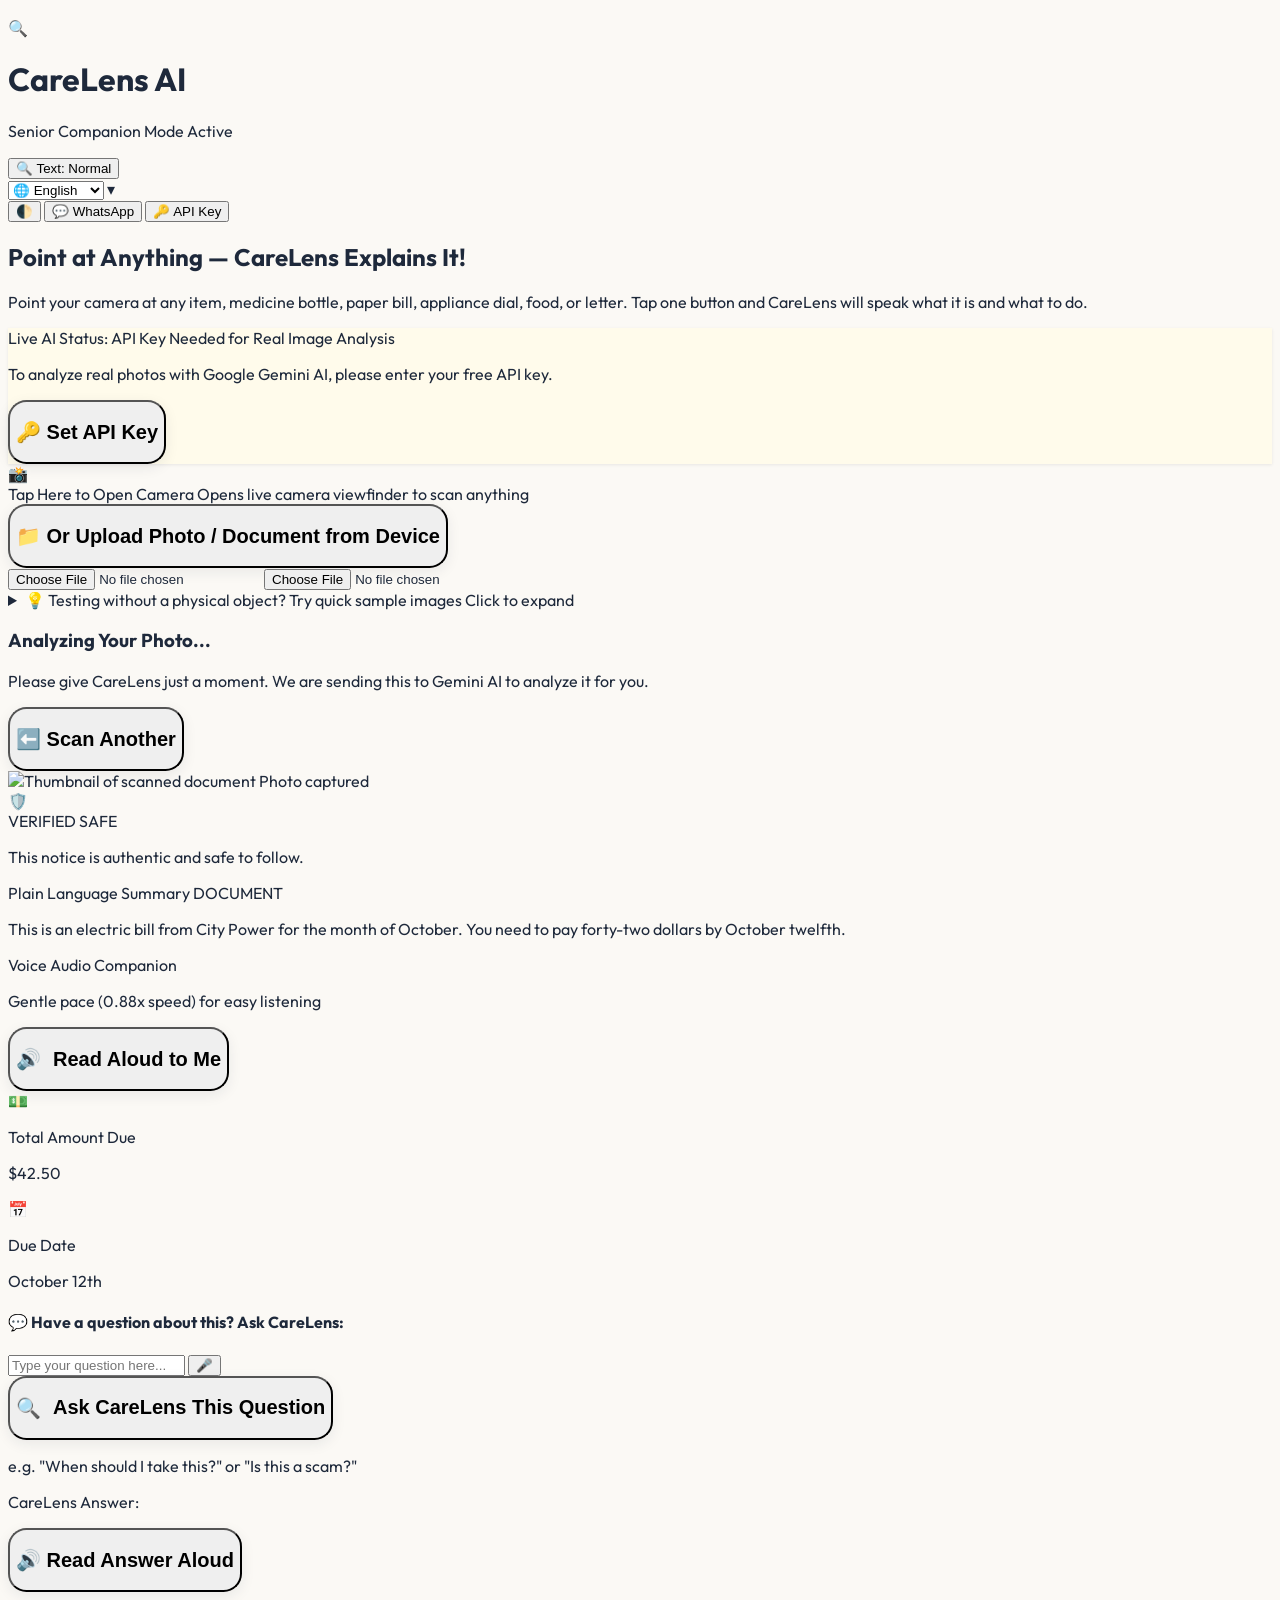
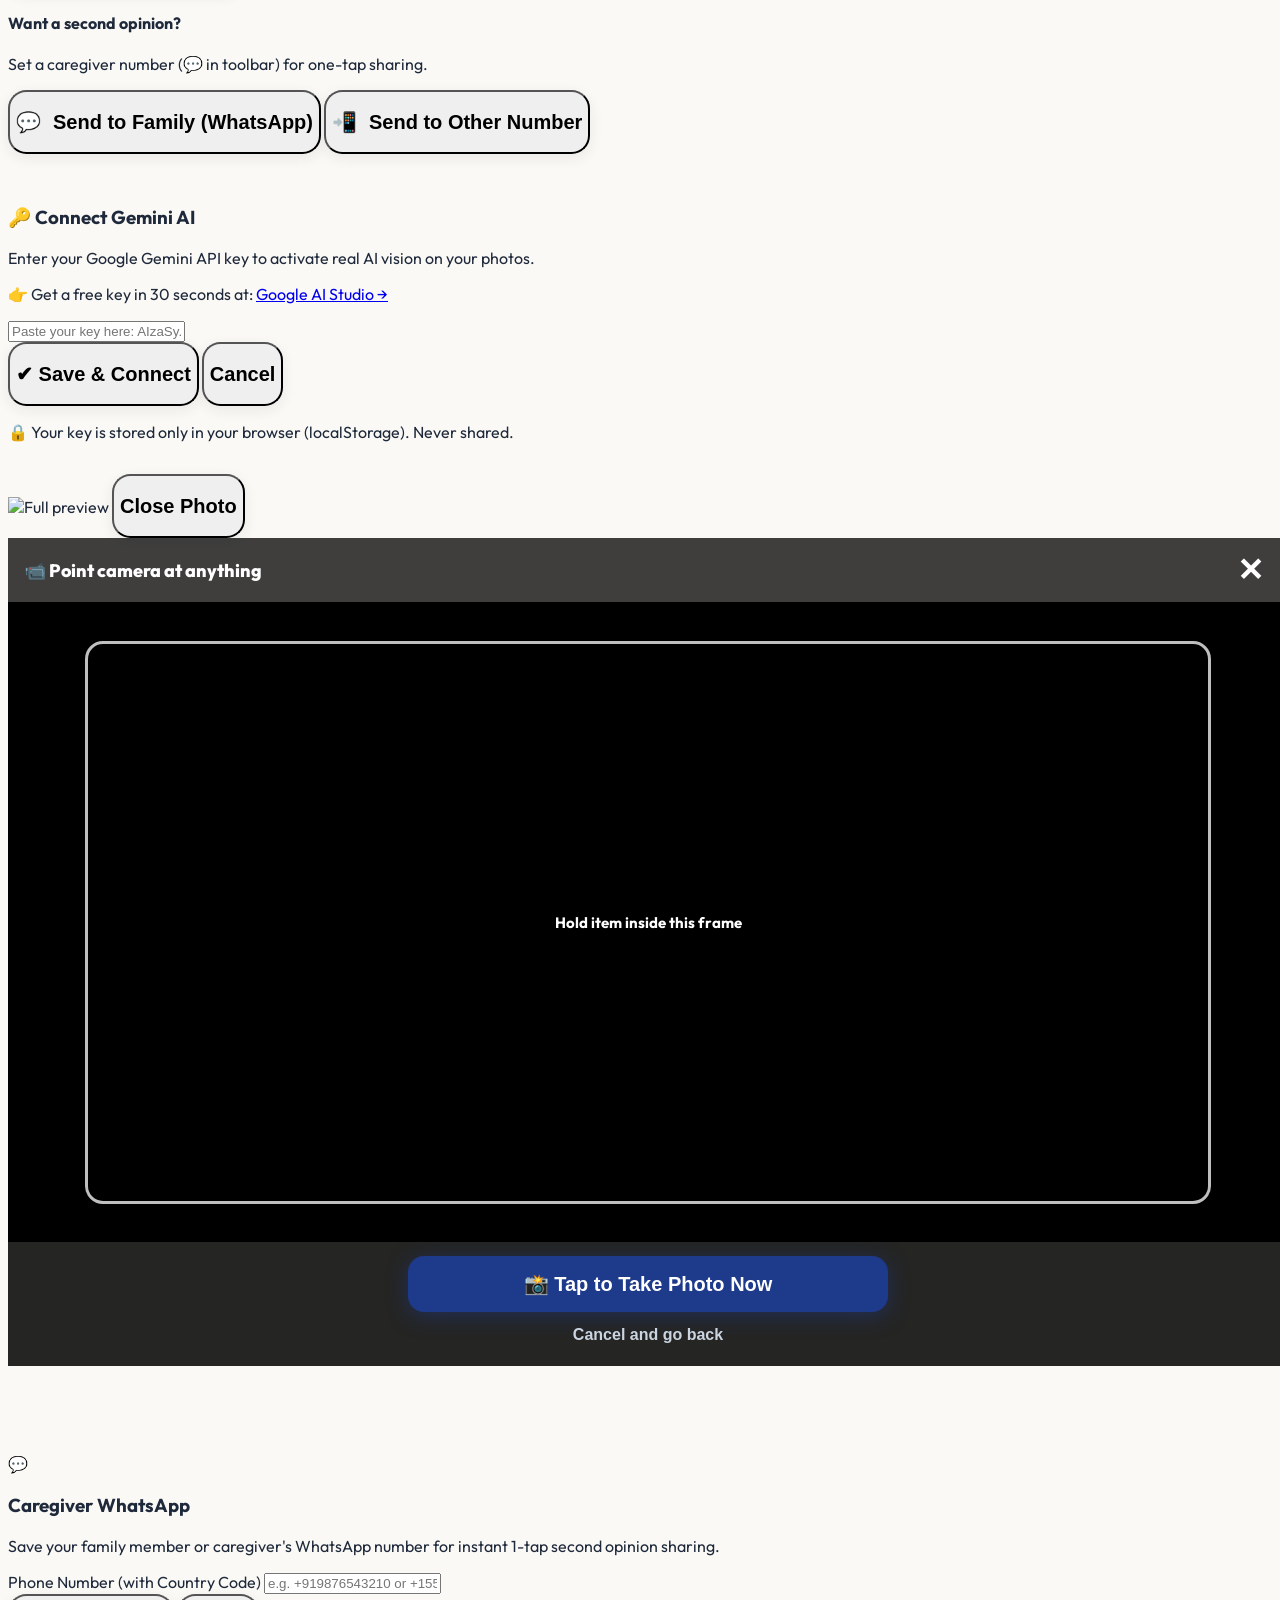
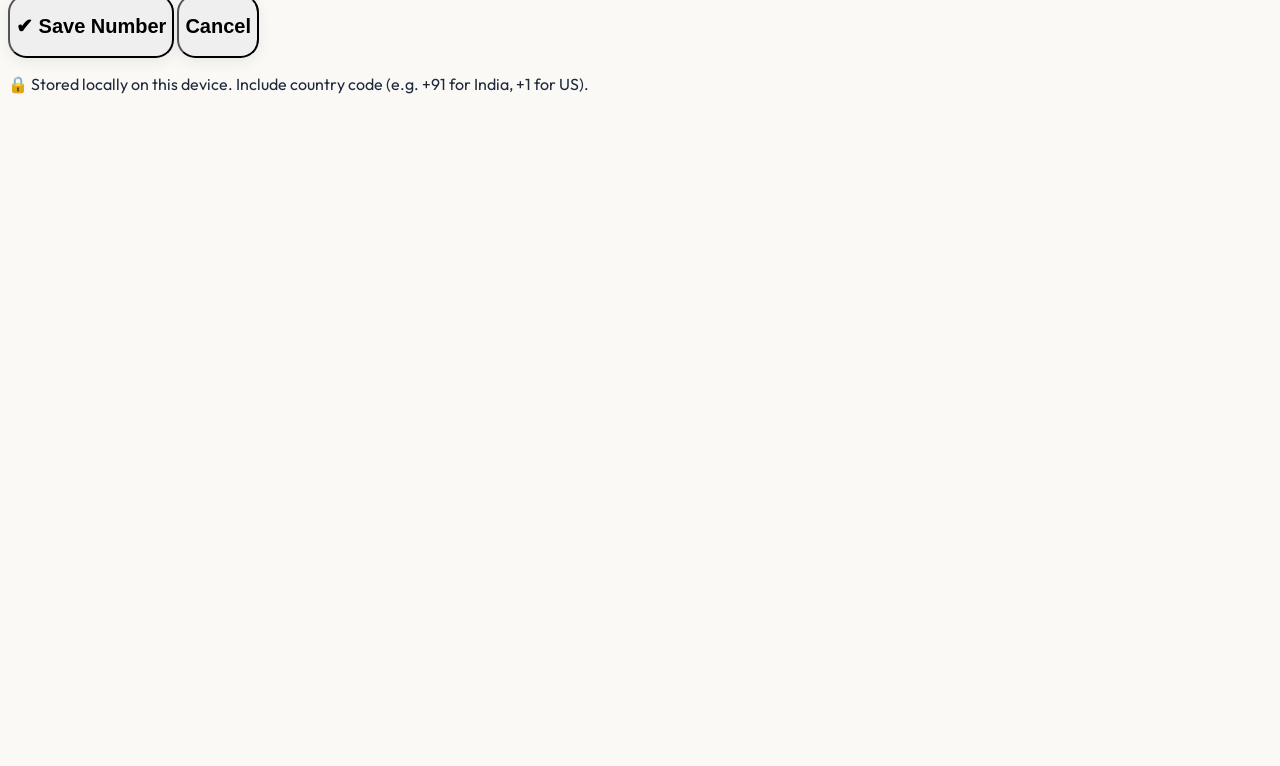
==== commit e764f289: "Responsive: optimize for all smartphone viewports, iOS safe areas (dvh), fluid layouts, and senior t" ====
--- a/index.html
+++ b/index.html
@@ -2,7 +2,10 @@
 <html lang="en">
 <head>
   <meta charset="UTF-8" />
-  <meta name="viewport" content="width=device-width, initial-scale=1.0" />
+  <meta name="viewport" content="width=device-width, initial-scale=1.0, maximum-scale=1.0, user-scalable=no, viewport-fit=cover" />
+  <meta name="theme-color" content="#FBF9F5" />
+  <meta name="apple-mobile-web-app-capable" content="yes" />
+  <meta name="apple-mobile-web-app-status-bar-style" content="default" />
   <title>CareLens AI - Senior Daily Companion</title>
   
   <!-- Google Fonts: Outfit & Inter for Maximum Senior Legibility -->
@@ -16,6 +19,9 @@
     tailwind.config = {
       theme: {
         extend: {
+          screens: {
+            'xs': '420px',
+          },
           fontFamily: {
             sans: ['Outfit', 'Inter', 'sans-serif'],
           },
@@ -53,46 +59,70 @@
   </script>
 
   <style>
-    /* WCAG 2.2 AAA Senior Accessibility Rules */
+    /* WCAG 2.2 AAA Senior Accessibility & Mobile / iOS Viewport Rules */
     :root {
       --font-scale: 1rem;
+      --sat: env(safe-area-inset-top, 0px);
+      --sab: env(safe-area-inset-bottom, 0px);
+      --sal: env(safe-area-inset-left, 0px);
+      --sar: env(safe-area-inset-right, 0px);
+    }
+    * {
+      box-sizing: border-box;
+      -webkit-tap-highlight-color: transparent;
     }
     html {
       font-size: var(--font-scale);
       scroll-behavior: smooth;
+      -webkit-text-size-adjust: 100%;
     }
     body {
       background-color: #FBF9F5;
       color: #1E293B;
       font-family: 'Outfit', sans-serif;
       -webkit-font-smoothing: antialiased;
-    }
-    /* Touch Target Strict Min 64px */
+      overflow-x: hidden;
+      min-height: 100vh;
+      min-height: 100dvh;
+      display: flex;
+      flex-direction: column;
+    }
+    
+    /* Touch Target Strict Min 56px on mobile, 64px on tablet/desktop */
     .btn-senior {
-      min-height: 64px;
-      font-size: 1.25rem; /* 20px */
+      min-height: 56px;
+      font-size: 1.15rem;
       font-weight: 700;
-      border-radius: 1.15rem;
+      border-radius: 1rem;
       display: inline-flex;
       align-items: center;
       justify-content: center;
-      gap: 0.75rem;
+      gap: 0.5rem;
       transition: all 0.15s ease-in-out;
       box-shadow: 0 4px 14px rgba(30, 41, 59, 0.08);
       user-select: none;
+      touch-action: manipulation;
+    }
+    @media (min-width: 640px) {
+      .btn-senior {
+        min-height: 64px;
+        font-size: 1.25rem;
+        border-radius: 1.15rem;
+        gap: 0.75rem;
+      }
     }
     .btn-senior:active {
-      transform: scale(0.98);
+      transform: scale(0.97);
     }
     .btn-senior:focus-visible {
       outline: 4px solid #1E3A8A;
-      outline-offset: 4px;
+      outline-offset: 3px;
     }
 
     /* Sound wave animation */
     @keyframes soundwave {
       0%, 100% { height: 8px; }
-      50% { height: 28px; }
+      50% { height: 26px; }
     }
     .wave-bar {
       width: 4px;
@@ -103,6 +133,15 @@
     .wave-bar:nth-child(2) { animation-delay: 0.2s; }
     .wave-bar:nth-child(3) { animation-delay: 0.4s; }
     .wave-bar:nth-child(4) { animation-delay: 0.6s; }
+
+    /* Hide scrollbar for clean horizontal toolbars */
+    .scrollbar-none::-webkit-scrollbar {
+      display: none;
+    }
+    .scrollbar-none {
+      -ms-overflow-style: none;
+      scrollbar-width: none;
+    }
 
     /* High contrast mode */
     body.high-contrast {
@@ -124,75 +163,78 @@
     }
   </style>
 </head>
-<body class="min-h-screen flex flex-col transition-colors duration-200">
-
-  <!-- TOP ACCESSIBILITY & SETTINGS HEADER -->
-  <header class="bg-white border-b-2 border-linen-200 sticky top-0 z-40 px-4 py-3 shadow-sm">
-    <div class="max-w-4xl mx-auto flex items-center justify-between gap-2">
+<body class="transition-colors duration-200">
+
+  <!-- TOP ACCESSIBILITY & SETTINGS HEADER (Responsive for iPhone/Android/Desktop) -->
+  <header class="bg-white border-b-2 border-linen-200 sticky top-0 z-40 px-3 sm:px-4 py-2.5 sm:py-3 shadow-sm" style="padding-top: max(10px, env(safe-area-inset-top));">
+    <div class="max-w-4xl mx-auto flex flex-col xs:flex-row items-center justify-between gap-2 sm:gap-3">
       
       <!-- Brand & Senior Badge -->
-      <div class="flex items-center gap-3">
-        <div class="w-12 h-12 rounded-2xl bg-sapphire text-white flex items-center justify-center text-2xl shadow-md">
-          🔍
-        </div>
-        <div>
-          <h1 class="text-2xl sm:text-3xl font-extrabold tracking-tight text-gray-900 leading-tight">
-            CareLens <span class="text-sapphire">AI</span>
-          </h1>
-          <p class="text-sm sm:text-base font-semibold text-sage flex items-center gap-1">
-            <span class="w-2.5 h-2.5 rounded-full bg-sage animate-pulse"></span>
-            <span data-i18n="seniorBadge">Senior Companion Mode Active</span>
-          </p>
+      <div class="flex items-center justify-between w-full xs:w-auto gap-2.5">
+        <div class="flex items-center gap-2.5">
+          <div class="w-10 h-10 sm:w-12 sm:h-12 rounded-xl sm:rounded-2xl bg-sapphire text-white flex items-center justify-center text-xl sm:text-2xl shadow-md flex-shrink-0">
+            🔍
+          </div>
+          <div>
+            <h1 class="text-xl sm:text-2xl md:text-3xl font-extrabold tracking-tight text-gray-900 leading-tight">
+              CareLens <span class="text-sapphire">AI</span>
+            </h1>
+            <p class="text-xs sm:text-sm font-semibold text-sage flex items-center gap-1">
+              <span class="w-2 h-2 rounded-full bg-sage animate-pulse"></span>
+              <span data-i18n="seniorBadge">Senior Companion Mode Active</span>
+            </p>
+          </div>
         </div>
       </div>
 
-      <!-- Quick Accessibility Tools -->
-      <div class="flex items-center gap-2">
+      <!-- Quick Accessibility Tools Toolbar (Responsive flex row) -->
+      <div class="flex items-center justify-end gap-1.5 sm:gap-2 w-full xs:w-auto overflow-x-auto py-0.5 scrollbar-none">
+        
         <!-- Text Size Magnifier Toggle -->
-        <button id="textSizeBtn" onclick="toggleTextSize()" class="h-12 px-3 sm:px-4 rounded-xl border-2 border-linen-300 bg-linen-50 text-gray-800 font-bold text-lg hover:bg-linen-100 flex items-center gap-1.5" title="Increase Text Size" aria-label="Adjust font size">
+        <button id="textSizeBtn" onclick="toggleTextSize()" class="h-10 sm:h-12 px-2.5 sm:px-3.5 rounded-xl border-2 border-linen-300 bg-linen-50 text-gray-800 font-bold text-base sm:text-lg hover:bg-linen-100 flex items-center gap-1 flex-shrink-0" title="Increase Text Size" aria-label="Adjust font size">
           <span>🔍</span>
-          <span id="textSizeLabel" class="hidden sm:inline text-base">Text: Normal</span>
+          <span id="textSizeLabel" class="hidden md:inline text-sm sm:text-base">Text: Normal</span>
         </button>
 
         <!-- Language Selector -->
-        <div class="relative flex items-center">
+        <div class="relative flex items-center flex-shrink-0">
           <select
             id="langSelector"
             onchange="onLanguageChange()"
-            class="h-12 pl-3 pr-8 rounded-xl border-2 border-linen-300 bg-linen-50 text-gray-800 font-semibold text-base focus:outline-none focus:border-sapphire cursor-pointer appearance-none shadow-sm"
+            class="h-10 sm:h-12 pl-2.5 pr-7 sm:pl-3 sm:pr-8 rounded-xl border-2 border-linen-300 bg-linen-50 text-gray-800 font-semibold text-xs sm:text-base focus:outline-none focus:border-sapphire cursor-pointer appearance-none shadow-sm max-w-[125px] sm:max-w-none truncate"
             title="Response Language"
             aria-label="Select response language"
           >
             <option value="English">🌐 English</option>
-            <option value="Hindi">🇮🇳 हिन्दी (Hindi)</option>
-            <option value="Marathi">🇮🇳 मराठी (Marathi)</option>
-            <option value="Tamil">🇮🇳 தமிழ் (Tamil)</option>
-            <option value="Telugu">🇮🇳 తెలుగు (Telugu)</option>
-            <option value="Bengali">🇮🇳 বাংলা (Bengali)</option>
-            <option value="Kannada">🇮🇳 ಕನ್ನಡ (Kannada)</option>
-            <option value="Malayalam">🇮🇳 മലയാളം (Malayalam)</option>
-            <option value="Gujarati">🇮🇳 ગુજરાતી (Gujarati)</option>
-            <option value="Punjabi">🇮🇳 ਪੰਜਾਬੀ (Punjabi)</option>
-            <option value="Urdu">🇮🇳 اردو (Urdu)</option>
-            <option value="Arabic">🌍 العربية (Arabic)</option>
-            <option value="Spanish">🌍 Español (Spanish)</option>
+            <option value="Hindi">🇮🇳 हिन्दी</option>
+            <option value="Marathi">🇮🇳 मराठी</option>
+            <option value="Tamil">🇮🇳 தமிழ்</option>
+            <option value="Telugu">🇮🇳 తెలుగు</option>
+            <option value="Bengali">🇮🇳 বাংলা</option>
+            <option value="Kannada">🇮🇳 ಕನ್ನಡ</option>
+            <option value="Malayalam">🇮🇳 മലയാളം</option>
+            <option value="Gujarati">🇮🇳 ગુજરાતી</option>
+            <option value="Punjabi">🇮🇳 ਪੰਜਾਬੀ</option>
+            <option value="Urdu">🇮🇳 اردو</option>
+            <option value="Arabic">🌍 العربية</option>
+            <option value="Spanish">🌍 Español</option>
           </select>
-          <span class="pointer-events-none absolute right-2 text-gray-500 text-sm">▾</span>
+          <span class="pointer-events-none absolute right-2 text-gray-500 text-xs sm:text-sm">▾</span>
         </div>
 
         <!-- High Contrast Mode Toggle -->
-        <button id="contrastBtn" onclick="toggleHighContrast()" class="h-12 w-12 rounded-xl border-2 border-linen-300 bg-linen-50 text-gray-800 font-bold text-xl flex items-center justify-center hover:bg-linen-100" title="High Contrast Mode" aria-label="Toggle High Contrast">
+        <button id="contrastBtn" onclick="toggleHighContrast()" class="h-10 w-10 sm:h-12 sm:w-12 rounded-xl border-2 border-linen-300 bg-linen-50 text-gray-800 font-bold text-lg sm:text-xl flex items-center justify-center hover:bg-linen-100 flex-shrink-0" title="High Contrast Mode" aria-label="Toggle High Contrast">
           🌓
         </button>
 
         <!-- WhatsApp Settings -->
-        <button onclick="openWhatsAppModal()" class="h-12 px-3 sm:px-4 rounded-xl border-2 border-green-600 text-green-700 font-bold text-base hover:bg-green-50 flex items-center gap-1.5" title="Set Caregiver WhatsApp Number">
+        <button onclick="openWhatsAppModal()" class="h-10 sm:h-12 px-2.5 sm:px-3.5 rounded-xl border-2 border-green-600 text-green-700 font-bold text-sm sm:text-base hover:bg-green-50 flex items-center gap-1 flex-shrink-0" title="Set Caregiver WhatsApp Number">
           <span>💬</span>
           <span class="hidden md:inline" data-i18n="whatsappBtn">WhatsApp</span>
         </button>
 
         <!-- Gemini API Key Modal Trigger -->
-        <button onclick="openApiKeyModal()" class="h-12 px-3 sm:px-4 rounded-xl border-2 border-sapphire text-sapphire font-bold text-base hover:bg-blue-50 flex items-center gap-1.5" title="Configure API Key">
+        <button onclick="openApiKeyModal()" class="h-10 sm:h-12 px-2.5 sm:px-3.5 rounded-xl border-2 border-sapphire text-sapphire font-bold text-sm sm:text-base hover:bg-blue-50 flex items-center gap-1 flex-shrink-0" title="Configure API Key">
           <span>🔑</span>
           <span class="hidden md:inline" data-i18n="apiKeyBtn">API Key</span>
         </button>
@@ -201,64 +243,64 @@
   </header>
 
   <!-- MAIN APPLICATION CONTAINER -->
-  <main class="flex-1 max-w-4xl w-full mx-auto p-4 sm:p-6 flex flex-col justify-center">
+  <main class="flex-1 max-w-4xl w-full mx-auto p-3.5 sm:p-6 flex flex-col justify-center" style="padding-bottom: max(16px, env(safe-area-inset-bottom));">
 
     <!-- ======================================================== -->
     <!-- VIEW 1: CAPTURE / UPLOAD SCREEN                          -->
     <!-- ======================================================== -->
-    <div id="viewCapture" class="flex flex-col gap-6">
+    <div id="viewCapture" class="flex flex-col gap-4 sm:gap-6">
       
       <!-- Friendly Greeting Banner -->
-      <div class="bg-white rounded-3xl p-6 sm:p-8 border-2 border-linen-200 shadow-sm text-center">
-        <h2 data-i18n="heroTitle" class="text-3xl sm:text-4xl font-extrabold text-gray-900 mb-2">
+      <div class="bg-white rounded-2xl sm:rounded-3xl p-5 sm:p-8 border-2 border-linen-200 shadow-sm text-center">
+        <h2 data-i18n="heroTitle" class="text-2xl sm:text-3xl md:text-4xl font-extrabold text-gray-900 mb-2 leading-tight">
           Point at Anything — CareLens Explains It!
         </h2>
-        <p data-i18n="heroDesc" class="text-xl sm:text-2xl text-gray-600 max-w-2xl mx-auto leading-relaxed">
+        <p data-i18n="heroDesc" class="text-base sm:text-xl md:text-2xl text-gray-600 max-w-2xl mx-auto leading-relaxed">
           Point your camera at <strong>any item, medicine bottle, paper bill, appliance dial, food, or letter</strong>. Tap one button and CareLens will speak what it is and what to do.
         </p>
       </div>
 
       <!-- Real-Time AI Status Banner -->
-      <div id="aiStatusCard" class="rounded-2xl p-4 sm:p-5 border-3 border-amber-400 bg-amber-50 text-amber-950 flex flex-col sm:flex-row items-center justify-between gap-3 shadow-sm">
-        <div class="flex items-center gap-3">
-          <span id="aiStatusDot" class="w-4 h-4 rounded-full bg-amber-500 animate-pulse flex-shrink-0"></span>
+      <div id="aiStatusCard" class="rounded-2xl p-3.5 sm:p-5 border-3 border-amber-400 bg-amber-50 text-amber-950 flex flex-col sm:flex-row items-center justify-between gap-3 shadow-sm">
+        <div class="flex items-center gap-2.5 sm:gap-3">
+          <span id="aiStatusDot" class="w-3.5 h-3.5 sm:w-4 sm:h-4 rounded-full bg-amber-500 animate-pulse flex-shrink-0"></span>
           <div>
-            <p id="aiStatusTitle" class="text-xl font-extrabold text-gray-900">
+            <p id="aiStatusTitle" class="text-base sm:text-xl font-extrabold text-gray-900">
               Live AI Status: API Key Needed for Real Image Analysis
             </p>
-            <p id="aiStatusSubtitle" class="text-base text-gray-600">
+            <p id="aiStatusSubtitle" class="text-xs sm:text-base text-gray-600">
               To analyze real photos with Google Gemini AI, please enter your free API key.
             </p>
           </div>
         </div>
-        <button onclick="openApiKeyModal()" class="btn-senior bg-sapphire hover:bg-sapphire-hover text-white px-5 min-h-[48px] text-lg flex-shrink-0">
+        <button onclick="openApiKeyModal()" class="btn-senior bg-sapphire hover:bg-sapphire-hover text-white px-4 sm:px-5 min-h-[44px] sm:min-h-[48px] text-base sm:text-lg w-full sm:w-auto flex-shrink-0">
           <span data-i18n="setApiKeyBtn">🔑 Set API Key</span>
         </button>
       </div>
 
-      <!-- THE SINGLE UNIVERSAL ACTION BUTTON (Giant 50% Viewport Shutter) -->
+      <!-- THE SINGLE UNIVERSAL ACTION BUTTON (Giant Viewport Shutter) -->
       <div 
         id="cameraDropzone"
         onclick="openLiveWebcam()"
-        class="bg-white hover:bg-blue-50/50 border-4 border-dashed border-sapphire/60 hover:border-sapphire rounded-3xl p-8 sm:p-14 text-center cursor-pointer transition-all duration-150 flex flex-col items-center justify-center min-h-[300px] sm:min-h-[360px] shadow-xl group"
+        class="bg-white hover:bg-blue-50/50 border-4 border-dashed border-sapphire/60 hover:border-sapphire rounded-2xl sm:rounded-3xl p-6 sm:p-10 md:p-14 text-center cursor-pointer transition-all duration-150 flex flex-col items-center justify-center min-h-[240px] sm:min-h-[300px] md:min-h-[340px] shadow-xl group"
         role="button"
         tabindex="0"
         aria-label="Tap to open camera and point at anything"
       >
         <!-- Shutter Camera Icon -->
-        <div class="w-28 h-28 sm:w-36 sm:h-36 rounded-full bg-sapphire text-white flex items-center justify-center text-5xl sm:text-7xl mb-5 group-hover:scale-105 transition-transform shadow-lg">
+        <div class="w-20 h-20 sm:w-28 sm:h-28 md:w-36 md:h-36 rounded-full bg-sapphire text-white flex items-center justify-center text-4xl sm:text-6xl md:text-7xl mb-3 sm:mb-5 group-hover:scale-105 transition-transform shadow-lg">
           📸
         </div>
-        <span data-i18n="cameraBtnTitle" class="text-3xl sm:text-4xl font-extrabold text-gray-900 mb-2">
+        <span data-i18n="cameraBtnTitle" class="text-2xl sm:text-3xl md:text-4xl font-extrabold text-gray-900 mb-1.5 leading-tight">
           Tap Here to Open Camera
         </span>
-        <span data-i18n="cameraBtnSub" class="text-xl sm:text-2xl text-sapphire font-semibold">
+        <span data-i18n="cameraBtnSub" class="text-base sm:text-xl md:text-2xl text-sapphire font-semibold">
           Opens live camera viewfinder to scan anything
         </span>
       </div>
 
       <!-- Quick Upload from Device -->
-      <div class="flex flex-col sm:flex-row gap-4">
+      <div class="flex flex-col sm:flex-row gap-3">
         <button 
           onclick="triggerFilePicker()" 
           class="btn-senior bg-white hover:bg-linen-50 text-gray-800 border-2 border-linen-300 w-full"
@@ -272,20 +314,20 @@
       <input type="file" id="galleryInput" accept="image/*" class="hidden" onchange="handleFileSelected(event)" />
 
       <!-- COLLAPSIBLE DEMO TEST SAMPLES -->
-      <div class="border border-linen-300 bg-white rounded-2xl p-4 mt-2 shadow-sm">
+      <div class="border border-linen-300 bg-white rounded-2xl p-3.5 sm:p-4 mt-1 shadow-sm">
         <details class="cursor-pointer">
-          <summary class="text-lg font-bold text-gray-700 flex items-center justify-between select-none">
+          <summary class="text-base sm:text-lg font-bold text-gray-700 flex items-center justify-between select-none">
             <span data-i18n="sampleTitle">💡 Testing without a physical object? Try quick sample images</span>
-            <span data-i18n="sampleClick" class="text-sm font-semibold text-sapphire">Click to expand</span>
+            <span data-i18n="sampleClick" class="text-xs sm:text-sm font-semibold text-sapphire flex-shrink-0 ml-2">Click to expand</span>
           </summary>
-          <div class="grid grid-cols-1 sm:grid-cols-3 gap-3 mt-4 pt-3 border-t border-linen-200">
-            <button onclick="loadPreset('medication')" class="btn-senior bg-linen-50 hover:bg-amber-50 text-amber-900 border border-amber-300 text-base py-2 px-3">
+          <div class="grid grid-cols-1 sm:grid-cols-3 gap-2.5 sm:gap-3 mt-3 pt-3 border-t border-linen-200">
+            <button onclick="loadPreset('medication')" class="btn-senior bg-linen-50 hover:bg-amber-50 text-amber-900 border border-amber-300 text-sm sm:text-base py-2 px-3 min-h-[48px]">
               <span data-i18n="sampleMed">💊 Medicine Bottle</span>
             </button>
-            <button onclick="loadPreset('billing')" class="btn-senior bg-linen-50 hover:bg-blue-50 text-blue-900 border border-blue-300 text-base py-2 px-3">
+            <button onclick="loadPreset('billing')" class="btn-senior bg-linen-50 hover:bg-blue-50 text-blue-900 border border-blue-300 text-sm sm:text-base py-2 px-3 min-h-[48px]">
               <span data-i18n="sampleBill">⚡ Electric Bill</span>
             </button>
-            <button onclick="loadPreset('scam')" class="btn-senior bg-linen-50 hover:bg-red-50 text-red-900 border border-red-300 text-base py-2 px-3">
+            <button onclick="loadPreset('scam')" class="btn-senior bg-linen-50 hover:bg-red-50 text-red-900 border border-red-300 text-sm sm:text-base py-2 px-3 min-h-[48px]">
               <span data-i18n="sampleScam">🚨 Suspicious Letter</span>
             </button>
           </div>
@@ -298,12 +340,12 @@
     <!-- ======================================================== -->
     <!-- VIEW 2: LOADING SPINNER (Calm, Reassuring for Seniors)   -->
     <!-- ======================================================== -->
-    <div id="viewLoading" class="hidden flex-col items-center justify-center py-16 px-4 text-center">
-      <div class="w-24 h-24 border-8 border-sapphire/20 border-t-sapphire rounded-full animate-spin mb-6"></div>
-      <h3 data-i18n="loadingTitle" class="text-3xl font-extrabold text-gray-900 mb-3">
+    <div id="viewLoading" class="hidden flex-col items-center justify-center py-12 sm:py-16 px-4 text-center">
+      <div class="w-16 h-16 sm:w-24 sm:h-24 border-6 sm:border-8 border-sapphire/20 border-t-sapphire rounded-full animate-spin mb-4 sm:mb-6"></div>
+      <h3 data-i18n="loadingTitle" class="text-2xl sm:text-3xl font-extrabold text-gray-900 mb-2 sm:mb-3">
         Analyzing Your Photo...
       </h3>
-      <p id="loadingMessage" data-i18n="loadingDesc" class="text-2xl text-gray-600 max-w-md">
+      <p id="loadingMessage" data-i18n="loadingDesc" class="text-lg sm:text-2xl text-gray-600 max-w-md">
         Please give CareLens just a moment. We are sending this to Gemini AI to analyze it for you.
       </p>
     </div>
@@ -312,97 +354,97 @@
     <!-- ======================================================== -->
     <!-- VIEW 3: RESULTS SCREEN                                   -->
     <!-- ======================================================== -->
-    <div id="viewResults" class="hidden flex-col gap-6">
+    <div id="viewResults" class="hidden flex-col gap-4 sm:gap-6">
 
       <!-- Top Action Bar: Re-Scan + Image Preview -->
-      <div class="flex items-center justify-between gap-3 bg-white p-4 rounded-2xl border-2 border-linen-200 shadow-sm">
-        <button onclick="resetToHome()" class="btn-senior bg-linen-100 hover:bg-linen-200 text-gray-800 px-5 min-h-[52px] text-lg">
+      <div class="flex items-center justify-between gap-3 bg-white p-3 sm:p-4 rounded-2xl border-2 border-linen-200 shadow-sm">
+        <button onclick="resetToHome()" class="btn-senior bg-linen-100 hover:bg-linen-200 text-gray-800 px-4 sm:px-5 min-h-[48px] sm:min-h-[52px] text-base sm:text-lg">
           <span data-i18n="scanAnotherBtn">⬅️ Scan Another</span>
         </button>
-        <div class="flex items-center gap-3">
-          <img id="resultThumbnail" src="" alt="Thumbnail of scanned document" class="w-14 h-14 object-cover rounded-xl border-2 border-linen-300 shadow-sm cursor-pointer" onclick="openImageModal()" />
-          <span data-i18n="photoCaptured" class="text-base text-gray-500 font-semibold hidden sm:inline">Photo captured</span>
+        <div class="flex items-center gap-2 sm:gap-3">
+          <img id="resultThumbnail" src="" alt="Thumbnail of scanned document" class="w-12 h-12 sm:w-14 sm:h-14 object-cover rounded-xl border-2 border-linen-300 shadow-sm cursor-pointer" onclick="openImageModal()" />
+          <span data-i18n="photoCaptured" class="text-xs sm:text-base text-gray-500 font-semibold hidden xs:inline">Photo captured</span>
         </div>
       </div>
 
       <!-- 1. SAFETY TRUST BADGE (WCAG 2.2 AAA High Contrast) -->
-      <div id="safetyBadgeContainer" class="rounded-2xl p-5 border-4 flex items-center gap-4 shadow-sm bg-sage-light border-sage text-sage">
-        <div id="safetyBadgeIcon" class="text-5xl flex-shrink-0">🛡️</div>
+      <div id="safetyBadgeContainer" class="rounded-2xl p-4 sm:p-5 border-4 flex items-center gap-3 sm:gap-4 shadow-sm bg-sage-light border-sage text-sage">
+        <div id="safetyBadgeIcon" class="text-4xl sm:text-5xl flex-shrink-0">🛡️</div>
         <div>
-          <div id="safetyBadgeTitle" class="text-2xl sm:text-3xl font-extrabold uppercase tracking-wide">
+          <div id="safetyBadgeTitle" class="text-xl sm:text-2xl md:text-3xl font-extrabold uppercase tracking-wide leading-tight">
             VERIFIED SAFE
           </div>
-          <p id="safetyBadgeDesc" class="text-xl sm:text-2xl font-medium mt-1">
+          <p id="safetyBadgeDesc" class="text-base sm:text-xl md:text-2xl font-medium mt-0.5 sm:mt-1">
             This notice is authentic and safe to follow.
           </p>
         </div>
       </div>
 
       <!-- 2. "EXPLAIN LIKE I'M 75" 2-SENTENCE SUMMARY BOX -->
-      <div class="bg-white rounded-3xl p-6 sm:p-8 border-3 border-linen-300 shadow-md">
+      <div class="bg-white rounded-2xl sm:rounded-3xl p-5 sm:p-8 border-3 border-linen-300 shadow-md">
         <div class="flex items-center justify-between mb-3">
-          <span data-i18n="plainSummaryBadge" class="text-sm font-extrabold uppercase tracking-wider text-sapphire bg-blue-50 px-3 py-1.5 rounded-lg border border-blue-200">
+          <span data-i18n="plainSummaryBadge" class="text-xs sm:text-sm font-extrabold uppercase tracking-wider text-sapphire bg-blue-50 px-2.5 sm:px-3 py-1 sm:py-1.5 rounded-lg border border-blue-200">
             Plain Language Summary
           </span>
-          <span id="classificationTag" class="text-sm font-bold bg-linen-100 text-gray-700 px-3 py-1.5 rounded-lg">
+          <span id="classificationTag" class="text-xs sm:text-sm font-bold bg-linen-100 text-gray-700 px-2.5 sm:px-3 py-1 sm:py-1.5 rounded-lg">
             DOCUMENT
           </span>
         </div>
 
-        <p id="summaryText" class="text-2xl sm:text-3xl font-semibold text-gray-900 leading-relaxed mb-6">
+        <p id="summaryText" class="text-xl sm:text-2xl md:text-3xl font-semibold text-gray-900 leading-relaxed mb-5 sm:mb-6">
           This is an electric bill from City Power for the month of October. You need to pay forty-two dollars by October twelfth.
         </p>
 
         <!-- STICKY / FLOATING AUDIO VOICE PLAYER (Calibrated for Seniors ~0.88x) -->
-        <div class="bg-blue-50 border-2 border-blue-200 rounded-2xl p-4 flex flex-col sm:flex-row items-center justify-between gap-4">
-          <div class="flex items-center gap-3 text-sapphire">
-            <div id="waveContainer" class="hidden flex items-center gap-1 h-8">
+        <div class="bg-blue-50 border-2 border-blue-200 rounded-2xl p-3.5 sm:p-4 flex flex-col sm:flex-row items-center justify-between gap-3 sm:gap-4">
+          <div class="flex items-center gap-2.5 sm:gap-3 text-sapphire w-full sm:w-auto">
+            <div id="waveContainer" class="hidden flex items-center gap-1 h-6 sm:h-8 flex-shrink-0">
               <span class="wave-bar"></span>
               <span class="wave-bar"></span>
               <span class="wave-bar"></span>
               <span class="wave-bar"></span>
             </div>
             <div>
-              <p data-i18n="voiceCompanion" class="font-bold text-lg sm:text-xl text-sapphire">Voice Audio Companion</p>
-              <p data-i18n="voicePace" class="text-sm text-gray-600 font-medium">Gentle pace (0.88x speed) for easy listening</p>
+              <p data-i18n="voiceCompanion" class="font-bold text-base sm:text-xl text-sapphire">Voice Audio Companion</p>
+              <p data-i18n="voicePace" class="text-xs sm:text-sm text-gray-600 font-medium">Gentle pace (0.88x speed) for easy listening</p>
             </div>
           </div>
 
-          <button id="audioToggleBtn" onclick="toggleAudioPlayback()" class="btn-senior bg-sapphire hover:bg-sapphire-hover text-white w-full sm:w-auto px-8 shadow-md">
-            <span id="audioIcon" class="text-2xl">🔊</span>
+          <button id="audioToggleBtn" onclick="toggleAudioPlayback()" class="btn-senior bg-sapphire hover:bg-sapphire-hover text-white w-full sm:w-auto px-6 sm:px-8 shadow-md">
+            <span id="audioIcon" class="text-xl sm:text-2xl">🔊</span>
             <span id="audioLabel" data-i18n="readAloud">Read Aloud to Me</span>
           </button>
         </div>
       </div>
 
-      <!-- 3. EXTRACTED ACTION CARDS (Massive 28px+ typography) -->
-      <div class="grid grid-cols-1 sm:grid-cols-2 gap-4">
+      <!-- 3. EXTRACTED ACTION CARDS (Fluid responsive typography) -->
+      <div class="grid grid-cols-1 sm:grid-cols-2 gap-3 sm:gap-4">
         
         <!-- Primary Action Card -->
-        <div class="bg-white rounded-2xl p-6 border-2 border-linen-200 shadow-sm flex items-center gap-4">
-          <div id="action1Icon" class="w-16 h-16 rounded-2xl bg-amber-100 text-amber-800 flex items-center justify-center text-3xl flex-shrink-0">
+        <div class="bg-white rounded-2xl p-4 sm:p-6 border-2 border-linen-200 shadow-sm flex items-center gap-3 sm:gap-4">
+          <div id="action1Icon" class="w-12 h-12 sm:w-16 sm:h-16 rounded-2xl bg-amber-100 text-amber-800 flex items-center justify-center text-2xl sm:text-3xl flex-shrink-0">
             💵
           </div>
-          <div>
-            <p id="action1Label" class="text-lg font-bold text-gray-500 uppercase tracking-wider">
+          <div class="min-w-0 flex-1">
+            <p id="action1Label" class="text-sm sm:text-base font-bold text-gray-500 uppercase tracking-wider truncate">
               Total Amount Due
             </p>
-            <p id="action1Value" class="text-3xl sm:text-4xl font-extrabold text-gray-900 mt-0.5">
+            <p id="action1Value" class="text-2xl sm:text-3xl md:text-4xl font-extrabold text-gray-900 mt-0.5 break-words">
               $42.50
             </p>
           </div>
         </div>
 
         <!-- Secondary Action Card -->
-        <div class="bg-white rounded-2xl p-6 border-2 border-linen-200 shadow-sm flex items-center gap-4">
-          <div id="action2Icon" class="w-16 h-16 rounded-2xl bg-emerald-100 text-emerald-800 flex items-center justify-center text-3xl flex-shrink-0">
+        <div class="bg-white rounded-2xl p-4 sm:p-6 border-2 border-linen-200 shadow-sm flex items-center gap-3 sm:gap-4">
+          <div id="action2Icon" class="w-12 h-12 sm:w-16 sm:h-16 rounded-2xl bg-emerald-100 text-emerald-800 flex items-center justify-center text-2xl sm:text-3xl flex-shrink-0">
             📅
           </div>
-          <div>
-            <p id="action2Label" class="text-lg font-bold text-gray-500 uppercase tracking-wider">
+          <div class="min-w-0 flex-1">
+            <p id="action2Label" class="text-sm sm:text-base font-bold text-gray-500 uppercase tracking-wider truncate">
               Due Date
             </p>
-            <p id="action2Value" class="text-3xl sm:text-4xl font-extrabold text-gray-900 mt-0.5">
+            <p id="action2Value" class="text-2xl sm:text-3xl md:text-4xl font-extrabold text-gray-900 mt-0.5 break-words">
               October 12th
             </p>
           </div>
@@ -411,27 +453,27 @@
       </div>
 
       <!-- 4. ASK CARELENS A QUESTION -->
-      <div class="bg-white rounded-2xl p-6 border-2 border-blue-200 shadow-sm">
-        <h4 class="text-xl font-bold text-gray-800 mb-4 flex items-center gap-2">
+      <div class="bg-white rounded-2xl p-4 sm:p-6 border-2 border-blue-200 shadow-sm">
+        <h4 class="text-lg sm:text-xl font-bold text-gray-800 mb-3 sm:mb-4 flex items-center gap-2">
           <span>💬</span>
           <span data-i18n="askTitle">Have a question about this? Ask CareLens:</span>
         </h4>
 
-        <!-- Text Input + Mic Row -->
-        <div class="flex gap-2 mb-3">
+        <!-- Text Input + Mic Row (Guaranteed no overflow) -->
+        <div class="flex gap-2 mb-3 items-stretch">
           <input
             id="questionInput"
             type="text"
             data-i18n-placeholder="questionPlaceholder"
             placeholder="Type your question here..."
-            class="flex-1 p-4 text-xl border-2 border-linen-300 rounded-xl focus:border-sapphire focus:outline-none"
+            class="flex-1 min-w-0 p-3 sm:p-4 text-base sm:text-xl border-2 border-linen-300 rounded-xl focus:border-sapphire focus:outline-none"
             onkeydown="if(event.key==='Enter') submitTextQuestion()"
           />
           <button
             id="micBtn"
             onclick="toggleSpeechQuestion()"
             title="Tap to speak your question"
-            style="min-width:60px;border-radius:14px;border:2px solid #cbd5e1;background:#f8fafc;font-size:28px;cursor:pointer;display:flex;align-items:center;justify-content:center;"
+            class="w-12 sm:w-16 min-w-[48px] sm:min-w-[58px] rounded-xl border-2 border-gray-300 bg-gray-50 text-2xl sm:text-3xl flex items-center justify-center hover:bg-gray-100 flex-shrink-0 transition-colors"
           >
             <span id="micIcon">🎤</span>
           </button>
@@ -443,37 +485,37 @@
           <span id="askBtnText" data-i18n="askBtn">Ask CareLens This Question</span>
         </button>
 
-        <p id="voiceQuestionStatus" data-i18n="voiceStatusDefault" class="text-lg text-gray-500 italic text-center">
+        <p id="voiceQuestionStatus" data-i18n="voiceStatusDefault" class="text-sm sm:text-lg text-gray-500 italic text-center">
           e.g. "When should I take this?" or "Is this a scam?"
         </p>
 
         <!-- Answer Box -->
-        <div id="voiceAnswerBox" class="hidden mt-4 p-5 rounded-xl bg-blue-50 border-2 border-blue-200">
-          <p data-i18n="answerTitle" class="text-sm font-extrabold uppercase tracking-wider text-sapphire mb-2">CareLens Answer:</p>
-          <p id="answerText" class="text-2xl font-semibold text-gray-900 leading-relaxed"></p>
-          <button onclick="playAudio(document.getElementById('answerText').innerText)" class="mt-3 btn-senior bg-sapphire text-white text-base px-5 min-h-[44px]">
+        <div id="voiceAnswerBox" class="hidden mt-4 p-4 sm:p-5 rounded-xl bg-blue-50 border-2 border-blue-200">
+          <p data-i18n="answerTitle" class="text-xs sm:text-sm font-extrabold uppercase tracking-wider text-sapphire mb-1 sm:mb-2">CareLens Answer:</p>
+          <p id="answerText" class="text-xl sm:text-2xl font-semibold text-gray-900 leading-relaxed"></p>
+          <button onclick="playAudio(document.getElementById('answerText').innerText)" class="mt-3 btn-senior bg-sapphire text-white text-sm sm:text-base px-4 sm:px-5 min-h-[44px] w-full sm:w-auto">
             <span data-i18n="readAnswerAloud">🔊 Read Answer Aloud</span>
           </button>
         </div>
       </div>
 
       <!-- 5. 1-TAP CAREGIVER BRIDGE (WhatsApp) -->
-      <div class="bg-emerald-50 border-2 border-emerald-300 rounded-3xl p-6 sm:p-8 shadow-sm">
+      <div class="bg-emerald-50 border-2 border-emerald-300 rounded-2xl sm:rounded-3xl p-5 sm:p-8 shadow-sm">
         <div class="flex flex-col sm:flex-row items-center justify-between gap-4">
-          <div>
-            <h4 data-i18n="caregiverTitle" class="text-2xl sm:text-3xl font-extrabold text-green-900 mb-1">
+          <div class="text-center sm:text-left">
+            <h4 data-i18n="caregiverTitle" class="text-xl sm:text-2xl md:text-3xl font-extrabold text-green-900 mb-1">
               Want a second opinion?
             </h4>
-            <p id="whatsappRecipientHint" data-i18n="caregiverDesc" class="text-xl text-gray-700">
+            <p id="whatsappRecipientHint" data-i18n="caregiverDesc" class="text-base sm:text-xl text-gray-700">
               Send this summary to your family or caregiver on WhatsApp.
             </p>
           </div>
-          <div class="flex flex-col gap-2 w-full sm:w-auto">
-            <button onclick="shareViaWhatsApp('default')" class="btn-senior bg-green-600 hover:bg-green-700 text-white px-8 w-full sm:w-auto flex-shrink-0">
-              <span class="text-2xl">💬</span>
+          <div class="flex flex-col gap-2 w-full sm:w-auto flex-shrink-0">
+            <button onclick="shareViaWhatsApp('default')" class="btn-senior bg-green-600 hover:bg-green-700 text-white px-6 sm:px-8 w-full sm:w-auto">
+              <span class="text-xl sm:text-2xl">💬</span>
               <span id="defaultShareLabel" data-i18n="sendFamily">Send to Family (WhatsApp)</span>
             </button>
-            <button onclick="shareViaWhatsApp('custom')" class="btn-senior bg-white border-2 border-green-600 text-green-700 hover:bg-green-50 px-8 w-full sm:w-auto flex-shrink-0">
+            <button onclick="shareViaWhatsApp('custom')" class="btn-senior bg-white border-2 border-green-600 text-green-700 hover:bg-green-50 px-6 sm:px-8 w-full sm:w-auto">
               <span>📲</span>
               <span data-i18n="sendOther">Send to Other Number</span>
             </button>
@@ -489,15 +531,15 @@
   <!-- ======================================================== -->
   <!-- MODAL 1: GEMINI API KEY CONFIGURATION                    -->
   <!-- ======================================================== -->
-  <div id="apiKeyModal" class="hidden fixed inset-0 z-50 bg-black/60 flex items-center justify-center p-4">
-    <div class="bg-white rounded-3xl p-6 sm:p-8 max-w-lg w-full border-4 border-sapphire shadow-2xl">
-      <h3 data-i18n="apiKeyModalTitle" class="text-2xl sm:text-3xl font-extrabold text-gray-900 mb-2">
+  <div id="apiKeyModal" class="hidden fixed inset-0 z-50 bg-black/60 flex items-center justify-center p-3.5 sm:p-4" style="padding-top: max(16px, env(safe-area-inset-top)); padding-bottom: max(16px, env(safe-area-inset-bottom));">
+    <div class="bg-white rounded-2xl sm:rounded-3xl p-5 sm:p-8 max-w-lg w-full max-h-[90vh] max-h-[90dvh] overflow-y-auto border-4 border-sapphire shadow-2xl">
+      <h3 data-i18n="apiKeyModalTitle" class="text-xl sm:text-2xl md:text-3xl font-extrabold text-gray-900 mb-2">
         🔑 Connect Gemini AI
       </h3>
-      <p id="apiKeyModalPrompt" data-i18n="apiKeyModalDesc" class="text-lg text-gray-600 mb-3">
+      <p id="apiKeyModalPrompt" data-i18n="apiKeyModalDesc" class="text-base sm:text-lg text-gray-600 mb-3">
         Enter your Google Gemini API key to activate real AI vision on your photos.
       </p>
-      <p class="text-base text-sapphire font-semibold mb-4">
+      <p class="text-sm sm:text-base text-sapphire font-semibold mb-4">
         <span data-i18n="apiKeyModalLink">👉 Get a free key in 30 seconds at:</span> <a href="https://aistudio.google.com/app/apikey" target="_blank" class="underline font-bold">Google AI Studio →</a>
       </p>
 
@@ -505,11 +547,11 @@
         type="password" 
         id="apiKeyInput" 
         placeholder="Paste your key here: AIzaSy..." 
-        class="w-full p-4 text-xl border-2 border-linen-300 rounded-xl mb-4 font-mono focus:border-sapphire focus:outline-none"
+        class="w-full p-3.5 sm:p-4 text-base sm:text-xl border-2 border-linen-300 rounded-xl mb-4 font-mono focus:border-sapphire focus:outline-none"
         onkeydown="if(event.key==='Enter') saveApiKey()"
       />
 
-      <div class="flex flex-col sm:flex-row gap-3">
+      <div class="flex flex-col sm:flex-row gap-2.5 sm:gap-3">
         <button id="saveApiKeyBtn" onclick="saveApiKey()" class="btn-senior bg-sapphire hover:bg-sapphire-hover text-white flex-1">
           <span data-i18n="apiKeyModalSave">✔ Save &amp; Connect</span>
         </button>
@@ -518,7 +560,7 @@
         </button>
       </div>
 
-      <p data-i18n="apiKeyModalNote" class="text-sm text-gray-500 mt-4 text-center">
+      <p data-i18n="apiKeyModalNote" class="text-xs sm:text-sm text-gray-500 mt-4 text-center">
         🔒 Your key is stored only in your browser (localStorage). Never shared.
       </p>
     </div>
@@ -527,42 +569,44 @@
   <!-- ======================================================== -->
   <!-- MODAL 2: FULL IMAGE PREVIEW                              -->
   <!-- ======================================================== -->
-  <div id="imageModal" class="hidden fixed inset-0 z-50 bg-black/80 flex items-center justify-center p-4" onclick="closeImageModal()">
-    <div class="max-w-2xl max-h-[90vh] bg-white rounded-2xl overflow-hidden p-2" onclick="event.stopPropagation()">
-      <img id="fullImagePreview" src="" alt="Full preview" class="w-full h-auto max-h-[80vh] object-contain rounded-xl" />
-      <button class="btn-senior bg-gray-900 text-white w-full mt-2" onclick="closeImageModal()">
+  <div id="imageModal" class="hidden fixed inset-0 z-50 bg-black/80 flex items-center justify-center p-3 sm:p-4" onclick="closeImageModal()">
+    <div class="max-w-2xl w-full max-h-[90vh] max-h-[90dvh] bg-white rounded-2xl overflow-hidden p-2.5 sm:p-3" onclick="event.stopPropagation()">
+      <img id="fullImagePreview" src="" alt="Full preview" class="w-full h-auto max-h-[75vh] max-h-[75dvh] object-contain rounded-xl" />
+      <button class="btn-senior bg-gray-900 text-white w-full mt-2.5" onclick="closeImageModal()">
         <span data-i18n="closePhoto">Close Photo</span>
       </button>
     </div>
   </div>
 
-  <!-- MODAL 3: LIVE WEBCAM / CAMERA VIEWFINDER (FULLSCREEN) -->
   <!-- ======================================================== -->
-  <div id="webcamModal" class="hidden fixed inset-0 z-50 bg-black flex flex-col" style="padding:0;">
-    <!-- Top bar -->
-    <div style="display:flex;align-items:center;justify-content:space-between;padding:12px 16px;background:rgba(0,0,0,0.7);flex-shrink:0;">
-      <span data-i18n="webcamHeader" style="color:white;font-size:22px;font-weight:800;">📹 Point camera at anything</span>
-      <button onclick="closeLiveWebcam()" style="color:white;font-size:36px;font-weight:700;background:none;border:none;cursor:pointer;line-height:1;">✕</button>
+  <!-- MODAL 3: LIVE WEBCAM / CAMERA VIEWFINDER (FULLSCREEN iOS Safe) -->
+  <!-- ======================================================== -->
+  <div id="webcamModal" class="hidden fixed inset-0 z-50 bg-black flex flex-col" style="height: 100vh; height: 100dvh; width: 100vw; padding:0;">
+    <!-- Top bar with safe-area -->
+    <div style="display:flex;align-items:center;justify-content:space-between;padding:12px 16px;padding-top:max(12px, env(safe-area-inset-top));background:rgba(0,0,0,0.75);flex-shrink:0;">
+      <span data-i18n="webcamHeader" style="color:white;font-size:18px;font-weight:800;" class="sm:text-2xl">📹 Point camera at anything</span>
+      <button onclick="closeLiveWebcam()" style="color:white;font-size:32px;font-weight:700;background:none;border:none;cursor:pointer;line-height:1;padding:4px 8px;">✕</button>
     </div>
 
     <!-- Fullscreen Video -->
-    <div style="flex:1;position:relative;overflow:hidden;">
-      <video id="webcamVideo" autoplay playsinline muted style="width:100%;height:100%;object-fit:cover;display:block;"></video>
+    <div style="flex:1;position:relative;overflow:hidden;background:#000;">
+      <video id="webcamVideo" autoplay playsinline webkit-playsinline muted style="width:100%;height:100%;object-fit:cover;display:block;"></video>
       <!-- Corner alignment reticle -->
-      <div style="position:absolute;inset:5%;border:3px solid rgba(255,255,255,0.7);border-radius:20px;pointer-events:none;display:flex;align-items:center;justify-content:center;">
-        <span data-i18n="webcamReticle" style="color:white;background:rgba(0,0,0,0.55);padding:8px 18px;border-radius:10px;font-size:18px;font-weight:700;">Hold item inside this frame</span>
+      <div style="position:absolute;inset:6%;border:3px solid rgba(255,255,255,0.75);border-radius:18px;pointer-events:none;display:flex;align-items:center;justify-content:center;">
+        <span data-i18n="webcamReticle" style="color:white;background:rgba(0,0,0,0.6);padding:6px 14px;border-radius:10px;font-size:15px;font-weight:700;text-align:center;" class="sm:text-lg">Hold item inside this frame</span>
       </div>
     </div>
 
-    <!-- Shutter bar -->
-    <div style="padding:16px;background:rgba(0,0,0,0.8);display:flex;flex-direction:column;align-items:center;gap:10px;flex-shrink:0;">
+    <!-- Shutter bar with bottom safe-area -->
+    <div style="padding:14px 16px;padding-bottom:max(16px, env(safe-area-inset-bottom));background:rgba(0,0,0,0.85);display:flex;flex-direction:column;align-items:center;gap:8px;flex-shrink:0;">
       <button
         onclick="captureWebcamSnapshot()"
-        style="width:100%;max-width:480px;background:#1e3a8a;color:white;border:none;border-radius:18px;padding:20px 0;font-size:26px;font-weight:800;cursor:pointer;display:flex;align-items:center;justify-content:center;gap:12px;box-shadow:0 4px 20px rgba(30,58,138,0.5);"
+        style="width:100%;max-width:480px;background:#1e3a8a;color:white;border:none;border-radius:16px;padding:16px 0;font-size:20px;font-weight:800;cursor:pointer;display:flex;align-items:center;justify-content:center;gap:10px;box-shadow:0 4px 20px rgba(30,58,138,0.5);touch-action:manipulation;"
+        class="sm:text-2xl sm:py-5"
       >
         <span data-i18n="webcamSnap">📸 Tap to Take Photo Now</span>
       </button>
-      <button onclick="closeLiveWebcam()" data-i18n="webcamCancel" style="color:#cbd5e1;font-size:18px;font-weight:600;background:none;border:none;cursor:pointer;padding:6px 12px;">
+      <button onclick="closeLiveWebcam()" data-i18n="webcamCancel" style="color:#cbd5e1;font-size:16px;font-weight:600;background:none;border:none;cursor:pointer;padding:6px 12px;">
         Cancel and go back
       </button>
     </div>
@@ -571,30 +615,30 @@
   <!-- ======================================================== -->
   <!-- MODAL 4: CAREGIVER WHATSAPP NUMBER CONFIGURATION        -->
   <!-- ======================================================== -->
-  <div id="whatsAppModal" class="hidden fixed inset-0 z-50 bg-black/60 flex items-center justify-center p-4">
-    <div class="bg-white rounded-3xl p-6 sm:p-8 max-w-lg w-full border-4 border-green-600 shadow-2xl">
-      <div class="flex items-center gap-3 mb-2">
-        <span class="text-3xl">💬</span>
-        <h3 data-i18n="waModalTitle" class="text-2xl sm:text-3xl font-extrabold text-gray-900">
+  <div id="whatsAppModal" class="hidden fixed inset-0 z-50 bg-black/60 flex items-center justify-center p-3.5 sm:p-4" style="padding-top: max(16px, env(safe-area-inset-top)); padding-bottom: max(16px, env(safe-area-inset-bottom));">
+    <div class="bg-white rounded-2xl sm:rounded-3xl p-5 sm:p-8 max-w-lg w-full max-h-[90vh] max-h-[90dvh] overflow-y-auto border-4 border-green-600 shadow-2xl">
+      <div class="flex items-center gap-2.5 sm:gap-3 mb-2">
+        <span class="text-2xl sm:text-3xl">💬</span>
+        <h3 data-i18n="waModalTitle" class="text-xl sm:text-2xl md:text-3xl font-extrabold text-gray-900">
           Caregiver WhatsApp
         </h3>
       </div>
-      <p data-i18n="waModalDesc" class="text-lg text-gray-600 mb-4">
+      <p data-i18n="waModalDesc" class="text-base sm:text-lg text-gray-600 mb-4">
         Save your family member or caregiver's WhatsApp number for instant 1-tap second opinion sharing.
       </p>
 
-      <label data-i18n="waModalLabel" class="block text-sm font-bold text-gray-700 uppercase tracking-wider mb-1">
+      <label data-i18n="waModalLabel" class="block text-xs sm:text-sm font-bold text-gray-700 uppercase tracking-wider mb-1">
         Phone Number (with Country Code)
       </label>
       <input 
         type="tel" 
         id="waNumberInput" 
         placeholder="e.g. +919876543210 or +15551234567" 
-        class="w-full p-4 text-xl border-2 border-linen-300 rounded-xl mb-4 font-mono focus:border-green-600 focus:outline-none"
+        class="w-full p-3.5 sm:p-4 text-base sm:text-xl border-2 border-linen-300 rounded-xl mb-4 font-mono focus:border-green-600 focus:outline-none"
         onkeydown="if(event.key==='Enter') saveWhatsAppNumber()"
       />
 
-      <div class="flex flex-col sm:flex-row gap-3">
+      <div class="flex flex-col sm:flex-row gap-2.5 sm:gap-3">
         <button onclick="saveWhatsAppNumber()" class="btn-senior bg-green-600 hover:bg-green-700 text-white flex-1">
           <span data-i18n="waModalSave">✔ Save Number</span>
         </button>
@@ -603,7 +647,7 @@
         </button>
       </div>
 
-      <p data-i18n="waModalNote" class="text-sm text-gray-500 mt-4 text-center">
+      <p data-i18n="waModalNote" class="text-xs sm:text-sm text-gray-500 mt-4 text-center">
         🔒 Stored locally on this device. Include country code (e.g. +91 for India, +1 for US).
       </p>
     </div>
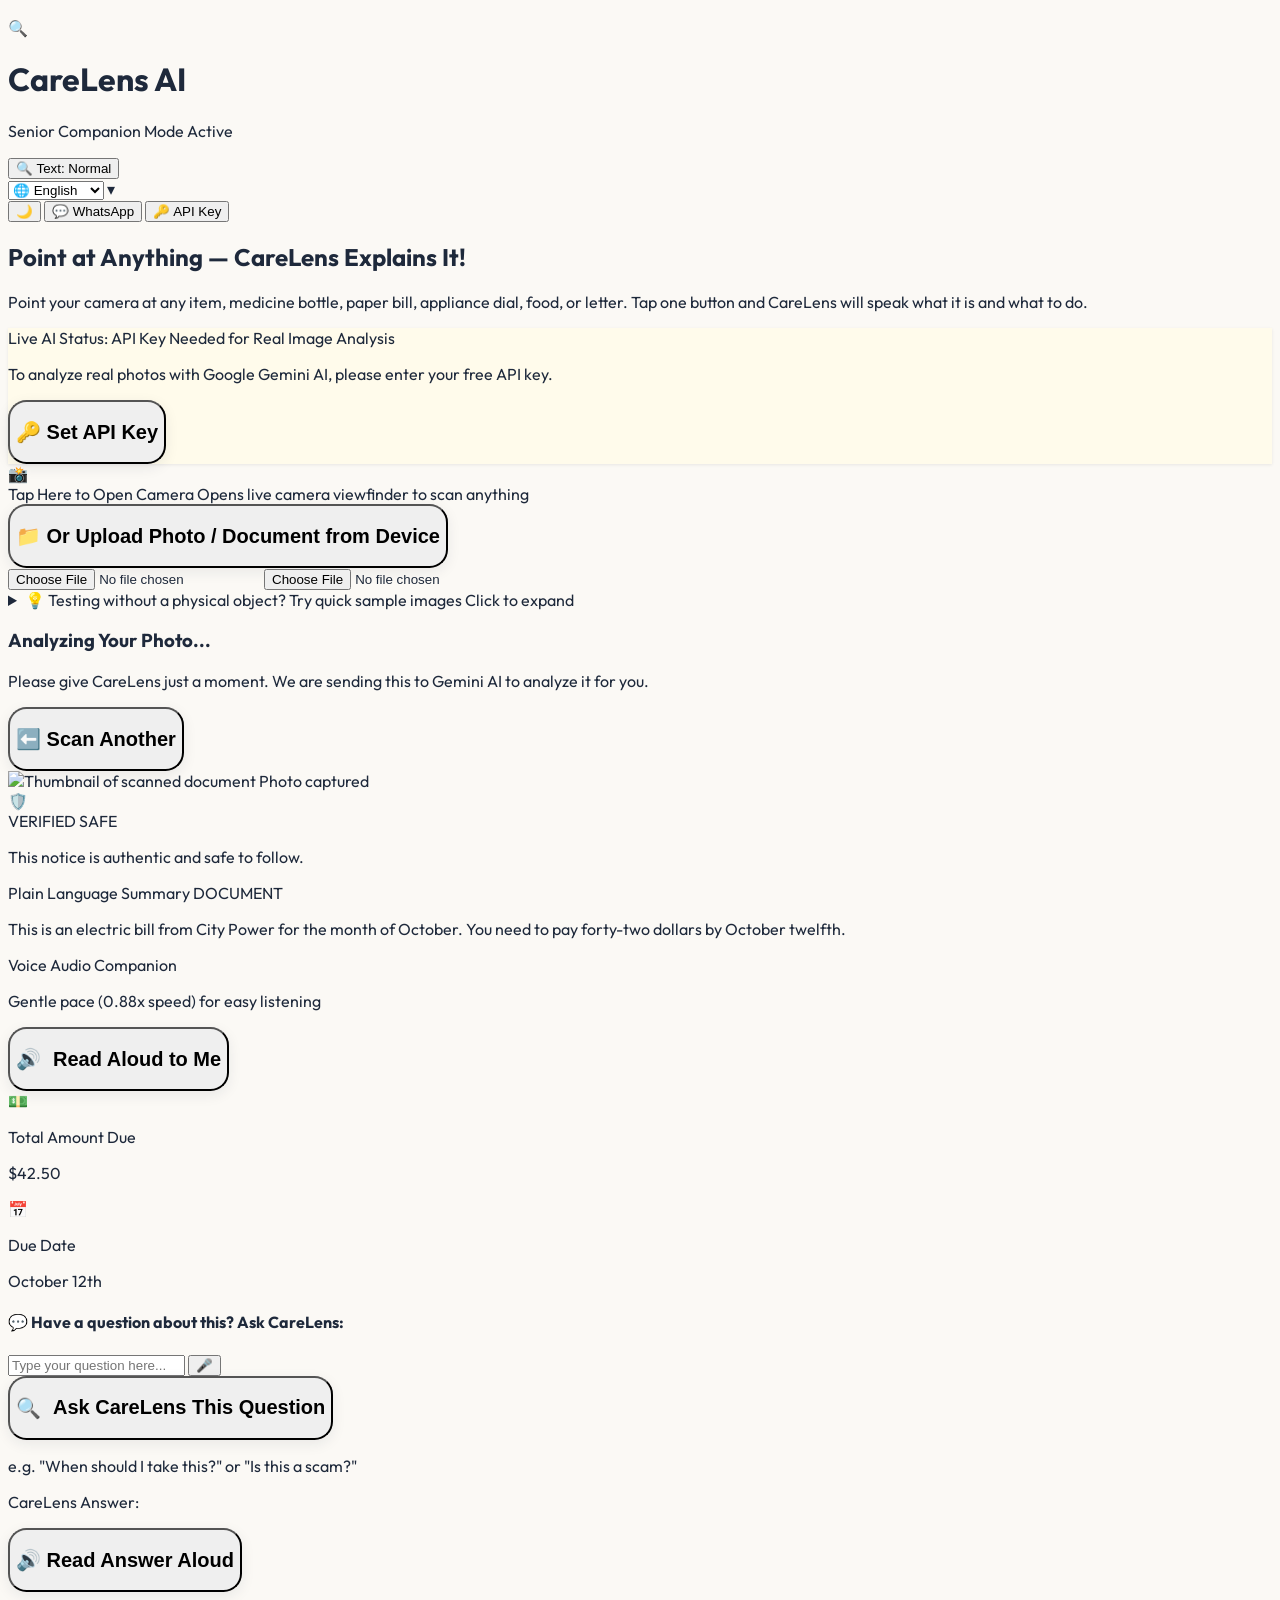
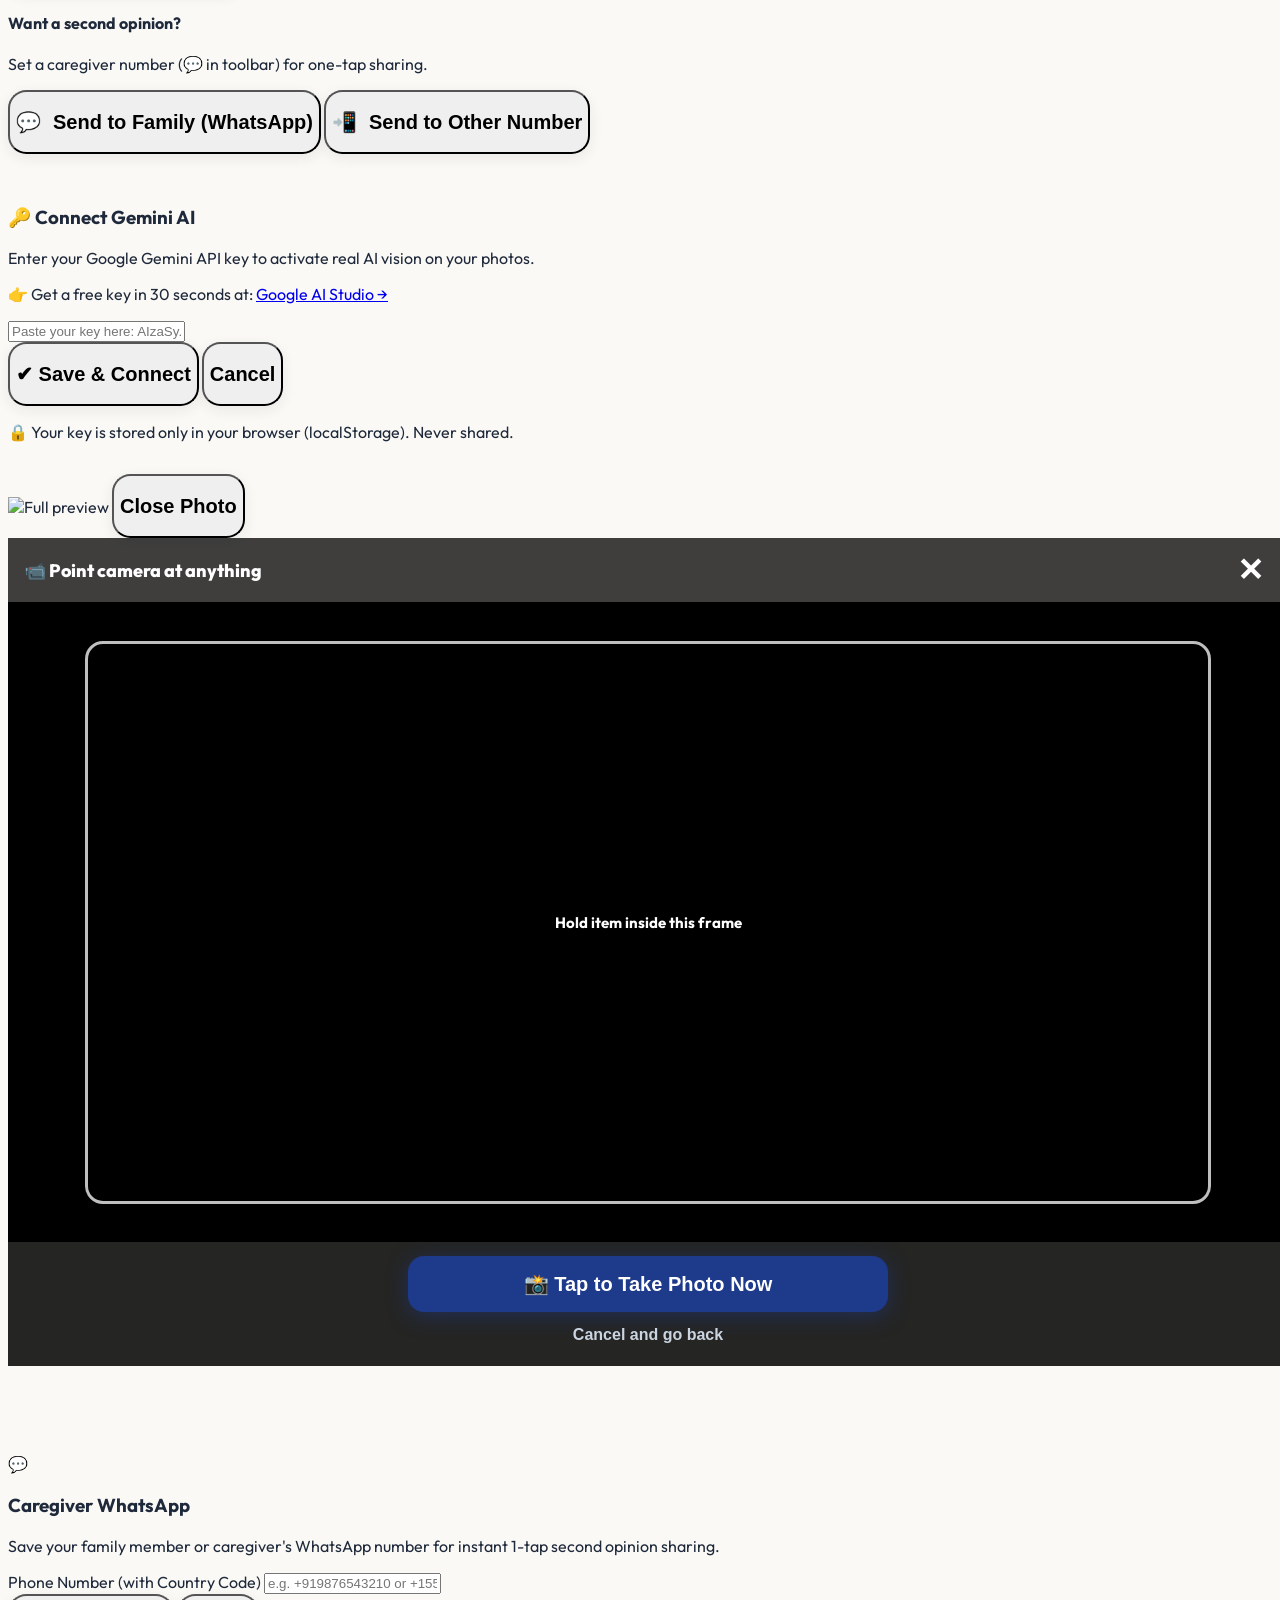
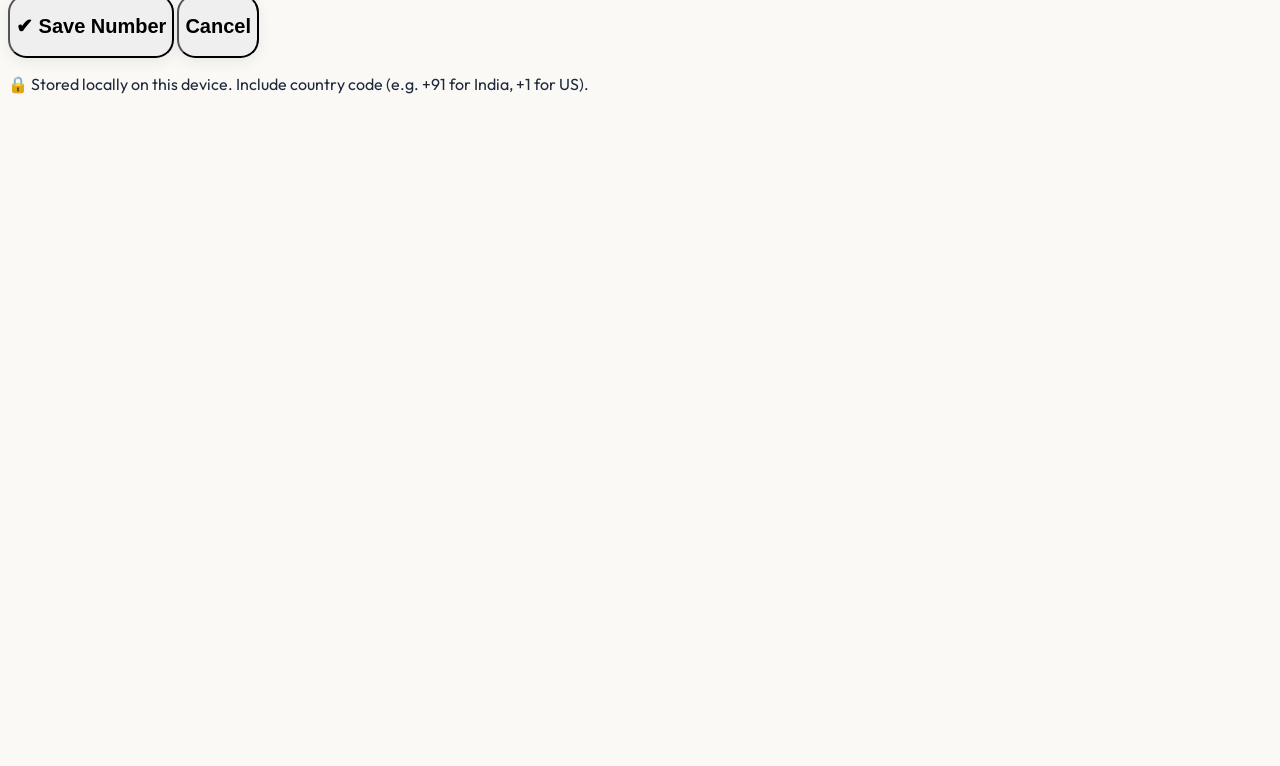
==== commit 14bcf7f7: "UI: Comfort Dark Mode with midnight slate palette, crystal clear text contrast, and theme persistenc" ====
--- a/index.html
+++ b/index.html
@@ -143,23 +143,316 @@
       scrollbar-width: none;
     }
 
-    /* High contrast mode */
-    body.high-contrast {
-      background-color: #000000 !important;
+    /* ==================================================== */
+    /* SENIOR-OPTIMIZED COMFORT DARK MODE                  */
+    /* Deep midnight slate #0F172A with crystal clear text */
+    /* ==================================================== */
+    body.dark-mode {
+      background-color: #0F172A !important;
+      color: #F8FAFC !important;
+    }
+    
+    body.dark-mode header {
+      background-color: #1E293B !important;
+      border-color: #334155 !important;
+    }
+
+    body.dark-mode .bg-white {
+      background-color: #1E293B !important;
+      color: #F8FAFC !important;
+      border-color: #334155 !important;
+    }
+
+    body.dark-mode .bg-linen-50,
+    body.dark-mode .bg-linen-100 {
+      background-color: #0F172A !important;
+      color: #F8FAFC !important;
+      border-color: #334155 !important;
+    }
+
+    body.dark-mode .bg-linen-200 {
+      background-color: #1E293B !important;
+    }
+
+    body.dark-mode .border-linen-200,
+    body.dark-mode .border-linen-300 {
+      border-color: #334155 !important;
+    }
+
+    /* Text contrast fixes for seniors */
+    body.dark-mode .text-gray-900,
+    body.dark-mode .text-gray-800 {
+      color: #F8FAFC !important;
+    }
+
+    body.dark-mode .text-gray-700,
+    body.dark-mode .text-gray-600 {
+      color: #CBD5E1 !important;
+    }
+
+    body.dark-mode .text-gray-500 {
+      color: #94A3B8 !important;
+    }
+
+    body.dark-mode .text-sapphire {
+      color: #60A5FA !important;
+    }
+
+    body.dark-mode .text-sage {
+      color: #34D399 !important;
+    }
+
+    /* Headings */
+    body.dark-mode h1,
+    body.dark-mode h2,
+    body.dark-mode h3,
+    body.dark-mode h4 {
+      color: #F8FAFC !important;
+    }
+
+    /* Hero / Greeting banner */
+    body.dark-mode [data-i18n="heroTitle"] {
+      color: #F8FAFC !important;
+    }
+    body.dark-mode [data-i18n="heroDesc"] {
+      color: #CBD5E1 !important;
+    }
+    body.dark-mode [data-i18n="heroDesc"] strong {
+      color: #F8FAFC !important;
+    }
+
+    /* Camera Viewport Dropzone */
+    body.dark-mode #cameraDropzone {
+      background-color: #1E293B !important;
+      border-color: #3B82F6 !important;
+    }
+    body.dark-mode #cameraDropzone:hover {
+      background-color: #1E3A5F !important;
+      border-color: #60A5FA !important;
+    }
+    body.dark-mode [data-i18n="cameraBtnTitle"] {
+      color: #F8FAFC !important;
+    }
+    body.dark-mode [data-i18n="cameraBtnSub"] {
+      color: #60A5FA !important;
+    }
+
+    /* Form Controls & Inputs in Dark Mode */
+    body.dark-mode input[type="text"],
+    body.dark-mode input[type="password"],
+    body.dark-mode input[type="tel"],
+    body.dark-mode select {
+      background-color: #0F172A !important;
+      color: #F8FAFC !important;
+      border-color: #475569 !important;
+    }
+    body.dark-mode input::placeholder {
+      color: #64748B !important;
+    }
+    body.dark-mode select option {
+      background-color: #0F172A !important;
+      color: #F8FAFC !important;
+    }
+
+    /* Secondary Action & Toolbar Buttons */
+    body.dark-mode #textSizeBtn,
+    body.dark-mode #contrastBtn {
+      background-color: #0F172A !important;
+      color: #F8FAFC !important;
+      border-color: #475569 !important;
+    }
+    body.dark-mode header button[onclick="openWhatsAppModal()"] {
+      background-color: #064E3B40 !important;
+      border-color: #10B981 !important;
+      color: #34D399 !important;
+    }
+    body.dark-mode header button[onclick="openApiKeyModal()"] {
+      background-color: #1E3A8A40 !important;
+      border-color: #3B82F6 !important;
+      color: #60A5FA !important;
+    }
+
+    /* Upload button */
+    body.dark-mode button[onclick="triggerFilePicker()"] {
+      background-color: #1E293B !important;
+      color: #E2E8F0 !important;
+      border-color: #475569 !important;
+    }
+    body.dark-mode button[onclick="triggerFilePicker()"]:hover {
+      background-color: #334155 !important;
       color: #FFFFFF !important;
     }
-    body.high-contrast .bg-white,
-    body.high-contrast .bg-linen-50,
-    body.high-contrast .bg-linen-100 {
-      background-color: #121212 !important;
-      color: #FFFF00 !important;
-      border-color: #FFFF00 !important;
-    }
-    body.high-contrast .text-gray-600,
-    body.high-contrast .text-gray-700,
-    body.high-contrast .text-gray-800,
-    body.high-contrast .text-gray-900 {
+
+    /* Action Cards & Icon containers */
+    body.dark-mode #action1Label,
+    body.dark-mode #action2Label {
+      color: #94A3B8 !important;
+    }
+    body.dark-mode #action1Value,
+    body.dark-mode #action2Value {
+      color: #F8FAFC !important;
+    }
+    body.dark-mode #action1Icon {
+      background-color: #78350F !important;
+      color: #FDE68A !important;
+    }
+    body.dark-mode #action2Icon {
+      background-color: #064E3B !important;
+      color: #A7F3D0 !important;
+    }
+
+    /* Results Header & Summary */
+    body.dark-mode button[onclick="resetToHome()"] {
+      background-color: #334155 !important;
+      color: #F8FAFC !important;
+      border-color: #475569 !important;
+    }
+    body.dark-mode [data-i18n="plainSummaryBadge"] {
+      background-color: #1E3A8A !important;
+      color: #93C5FD !important;
+      border-color: #3B82F6 !important;
+    }
+    body.dark-mode #classificationTag {
+      background-color: #334155 !important;
+      color: #E2E8F0 !important;
+    }
+    body.dark-mode #summaryText {
+      color: #F8FAFC !important;
+    }
+
+    /* Safety Badges in Dark Mode */
+    body.dark-mode #safetyBadgeContainer.bg-sage-light {
+      background-color: #064E3B !important;
+      border-color: #059669 !important;
+      color: #ECFDF5 !important;
+    }
+    body.dark-mode #safetyBadgeContainer.bg-crimson-light {
+      background-color: #7F1D1D !important;
+      border-color: #DC2626 !important;
+      color: #FEF2F2 !important;
+    }
+    body.dark-mode #safetyBadgeContainer.bg-honey-light {
+      background-color: #78350F !important;
+      border-color: #D97706 !important;
+      color: #FFFBEB !important;
+    }
+    body.dark-mode #safetyBadgeTitle {
       color: #FFFFFF !important;
+    }
+    body.dark-mode #safetyBadgeDesc {
+      color: #F8FAFC !important;
+    }
+
+    /* Audio voice player in Dark Mode */
+    body.dark-mode .bg-blue-50 {
+      background-color: #132238 !important;
+      border-color: #2563EB !important;
+    }
+    body.dark-mode [data-i18n="voiceCompanion"] {
+      color: #60A5FA !important;
+    }
+    body.dark-mode [data-i18n="voicePace"] {
+      color: #CBD5E1 !important;
+    }
+
+    /* WhatsApp caregiver section in Dark Mode */
+    body.dark-mode .bg-emerald-50 {
+      background-color: #082F1E !important;
+      border-color: #059669 !important;
+    }
+    body.dark-mode [data-i18n="caregiverTitle"] {
+      color: #34D399 !important;
+    }
+    body.dark-mode #whatsappRecipientHint {
+      color: #CBD5E1 !important;
+    }
+    body.dark-mode button[onclick="shareViaWhatsApp('custom')"] {
+      background-color: #1E293B !important;
+      border-color: #10B981 !important;
+      color: #34D399 !important;
+    }
+
+    /* Question box & Answer box in Dark Mode */
+    body.dark-mode #voiceAnswerBox {
+      background-color: #132238 !important;
+      border-color: #3B82F6 !important;
+    }
+    body.dark-mode [data-i18n="answerTitle"] {
+      color: #60A5FA !important;
+    }
+    body.dark-mode #answerText {
+      color: #F8FAFC !important;
+    }
+    body.dark-mode #micBtn {
+      background-color: #1E293B !important;
+      border-color: #475569 !important;
+      color: #F8FAFC !important;
+    }
+    body.dark-mode #voiceQuestionStatus {
+      color: #94A3B8 !important;
+    }
+
+    /* Sample test drawer */
+    body.dark-mode details {
+      background-color: #1E293B !important;
+      border-color: #334155 !important;
+    }
+    body.dark-mode summary {
+      color: #E2E8F0 !important;
+    }
+    body.dark-mode summary span[data-i18n="sampleTitle"] {
+      color: #F8FAFC !important;
+    }
+    body.dark-mode summary span[data-i18n="sampleClick"] {
+      color: #60A5FA !important;
+    }
+    body.dark-mode button[onclick="loadPreset('medication')"] {
+      background-color: #78350F33 !important;
+      color: #FDE68A !important;
+      border-color: #B45309 !important;
+    }
+    body.dark-mode button[onclick="loadPreset('billing')"] {
+      background-color: #1E3A8A33 !important;
+      color: #93C5FD !important;
+      border-color: #2563EB !important;
+    }
+    body.dark-mode button[onclick="loadPreset('scam')"] {
+      background-color: #7F1D1D33 !important;
+      color: #FCA5A5 !important;
+      border-color: #DC2626 !important;
+    }
+
+    /* Modals in Dark Mode */
+    body.dark-mode #apiKeyModal > div,
+    body.dark-mode #whatsAppModal > div,
+    body.dark-mode #imageModal > div {
+      background-color: #1E293B !important;
+      color: #F8FAFC !important;
+      border-color: #3B82F6 !important;
+    }
+    body.dark-mode #apiKeyModal h3,
+    body.dark-mode #whatsAppModal h3 {
+      color: #F8FAFC !important;
+    }
+    body.dark-mode #apiKeyModalPrompt,
+    body.dark-mode #whatsAppModal p {
+      color: #CBD5E1 !important;
+    }
+    body.dark-mode #apiKeyInput,
+    body.dark-mode #waNumberInput {
+      background-color: #0F172A !important;
+      color: #F8FAFC !important;
+      border-color: #475569 !important;
+    }
+    body.dark-mode button[onclick="closeApiKeyModal()"],
+    body.dark-mode button[onclick="closeWhatsAppModal()"] {
+      background-color: #334155 !important;
+      color: #F8FAFC !important;
+      border-color: #475569 !important;
+    }
+    body.dark-mode [data-i18n="apiKeyModalNote"],
+    body.dark-mode [data-i18n="waModalNote"] {
+      color: #94A3B8 !important;
     }
   </style>
 </head>
@@ -222,9 +515,9 @@
           <span class="pointer-events-none absolute right-2 text-gray-500 text-xs sm:text-sm">▾</span>
         </div>
 
-        <!-- High Contrast Mode Toggle -->
-        <button id="contrastBtn" onclick="toggleHighContrast()" class="h-10 w-10 sm:h-12 sm:w-12 rounded-xl border-2 border-linen-300 bg-linen-50 text-gray-800 font-bold text-lg sm:text-xl flex items-center justify-center hover:bg-linen-100 flex-shrink-0" title="High Contrast Mode" aria-label="Toggle High Contrast">
-          🌓
+        <!-- Dark / Light Mode Comfort Toggle -->
+        <button id="contrastBtn" onclick="toggleDarkMode()" class="h-10 w-10 sm:h-12 sm:w-12 rounded-xl border-2 border-linen-300 bg-linen-50 text-gray-800 font-bold text-lg sm:text-xl flex items-center justify-center hover:bg-linen-100 flex-shrink-0" title="Toggle Dark / Light Mode" aria-label="Toggle Dark or Light Mode">
+          🌙
         </button>
 
         <!-- WhatsApp Settings -->
@@ -1554,6 +1847,17 @@
       if (activeApiKey) {
         document.getElementById('apiKeyInput').value = activeApiKey;
       }
+
+      // Theme restoration (Comfort Dark Mode / Light Mode)
+      const savedTheme = localStorage.getItem('CARELENS_THEME');
+      const prefersDark = window.matchMedia && window.matchMedia('(prefers-color-scheme: dark)').matches;
+      const isDark = savedTheme === 'dark' || (!savedTheme && prefersDark);
+      if (isDark) {
+        document.body.classList.add('dark-mode');
+      } else {
+        document.body.classList.remove('dark-mode');
+      }
+      updateThemeIcon(isDark);
       
       // Restore saved language and apply translations
       const langSel = document.getElementById('langSelector');
@@ -1607,7 +1911,7 @@
     }
 
     // ----------------------------------------------------
-    // ACCESSIBILITY TOGGLES (Text scale & High contrast)
+    // ACCESSIBILITY & COMFORT THEME TOGGLES
     // ----------------------------------------------------
     function toggleTextSize() {
       currentFontSizeIndex = (currentFontSizeIndex + 1) % fontScales.length;
@@ -1619,8 +1923,20 @@
       document.getElementById('textSizeLabel').innerText = `${t.textSizePrefix || 'Text:'} ${sizeText}`;
     }
 
-    function toggleHighContrast() {
-      document.body.classList.toggle('high-contrast');
+    function toggleDarkMode() {
+      const isDark = document.body.classList.toggle('dark-mode');
+      localStorage.setItem('CARELENS_THEME', isDark ? 'dark' : 'light');
+      updateThemeIcon(isDark);
+      updateAiStatusCard(!!activeApiKey);
+    }
+
+    function updateThemeIcon(isDark) {
+      const btn = document.getElementById('contrastBtn');
+      if (btn) {
+        btn.innerText = isDark ? '☀️' : '🌙';
+        btn.title = isDark ? 'Switch to Light Mode' : 'Switch to Dark Mode';
+        btn.setAttribute('aria-label', isDark ? 'Switch to Light Mode' : 'Switch to Dark Mode');
+      }
     }
 
     // ----------------------------------------------------
@@ -1702,14 +2018,25 @@
       const subtitle = document.getElementById('aiStatusSubtitle');
       if (!card) return;
       const t = TRANSLATIONS[activeLanguage] || TRANSLATIONS['English'];
+      const isDark = document.body.classList.contains('dark-mode');
       if (hasKey) {
-        card.style.cssText = 'border-color:#16a34a;background:#f0fdf4;box-shadow:0 1px 3px rgba(0,0,0,.08);';
-        dot.style.cssText = 'background:#16a34a;';
+        if (isDark) {
+          card.style.cssText = 'border-color:#10B981;background:#064E3B4D;box-shadow:0 1px 3px rgba(0,0,0,.3);';
+          dot.style.cssText = 'background:#34D399;';
+        } else {
+          card.style.cssText = 'border-color:#16a34a;background:#f0fdf4;box-shadow:0 1px 3px rgba(0,0,0,.08);';
+          dot.style.cssText = 'background:#16a34a;';
+        }
         title.innerText = t.aiStatusTitleKey;
         subtitle.innerText = t.aiStatusSubtitleKey;
       } else {
-        card.style.cssText = 'border-color:#f59e0b;background:#fffbeb;box-shadow:0 1px 3px rgba(0,0,0,.08);';
-        dot.style.cssText = 'background:#f59e0b;';
+        if (isDark) {
+          card.style.cssText = 'border-color:#F59E0B;background:#78350F3D;box-shadow:0 1px 3px rgba(0,0,0,.3);';
+          dot.style.cssText = 'background:#FBBF24;';
+        } else {
+          card.style.cssText = 'border-color:#f59e0b;background:#fffbeb;box-shadow:0 1px 3px rgba(0,0,0,.08);';
+          dot.style.cssText = 'background:#f59e0b;';
+        }
         title.innerText = t.aiStatusTitleNoKey;
         subtitle.innerText = t.aiStatusSubtitleNoKey;
       }
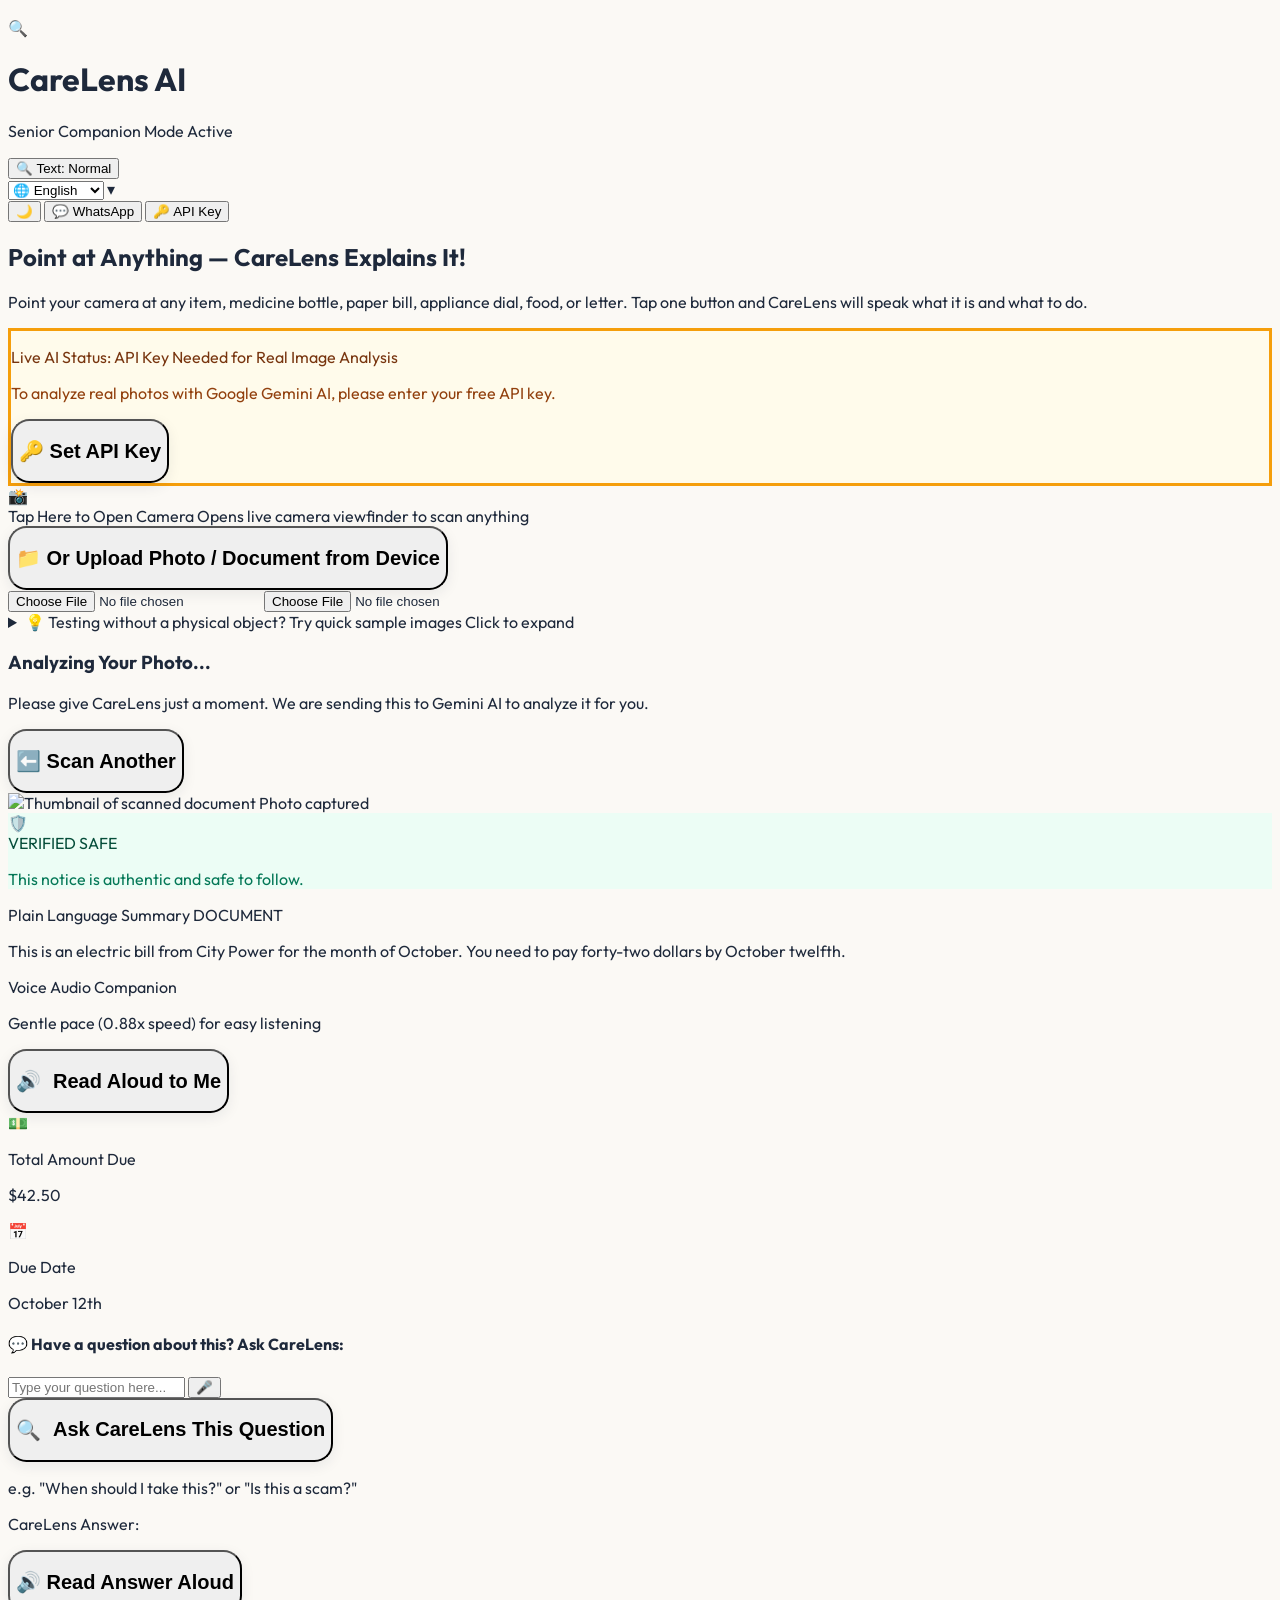
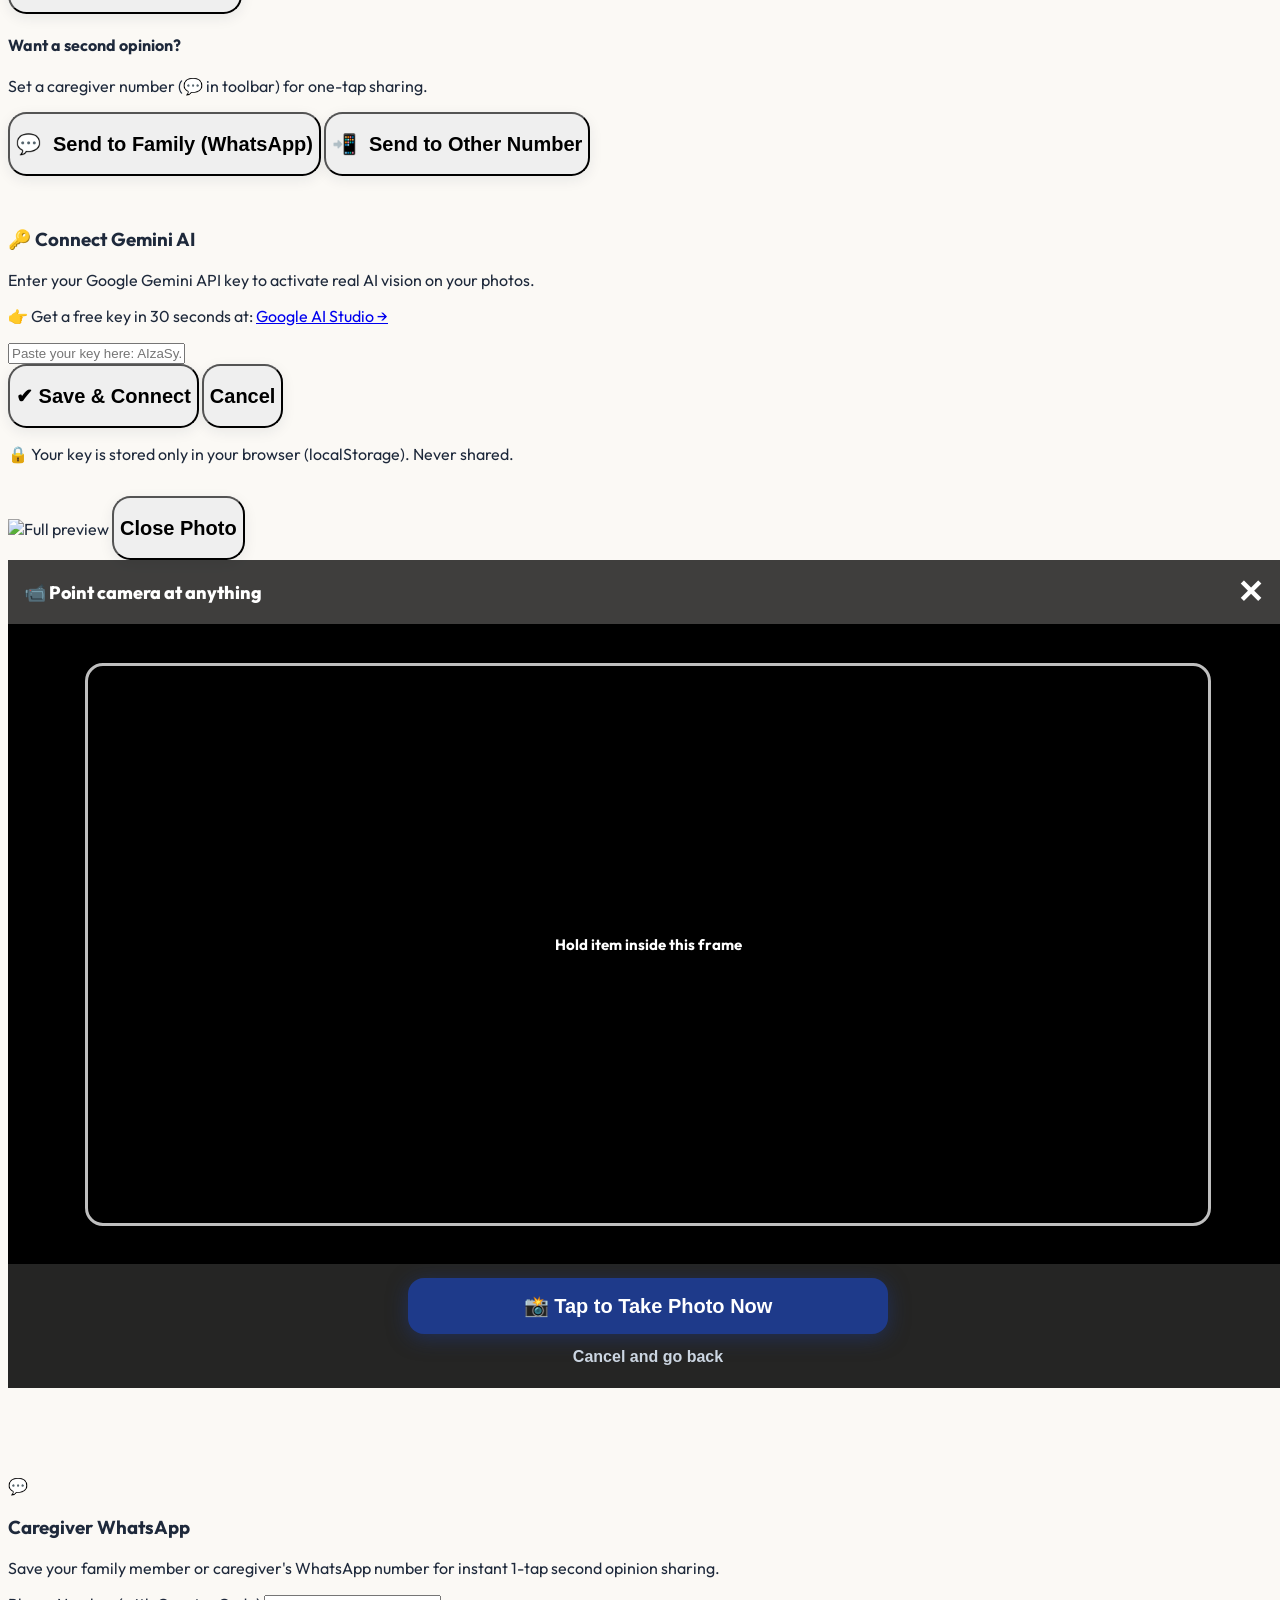
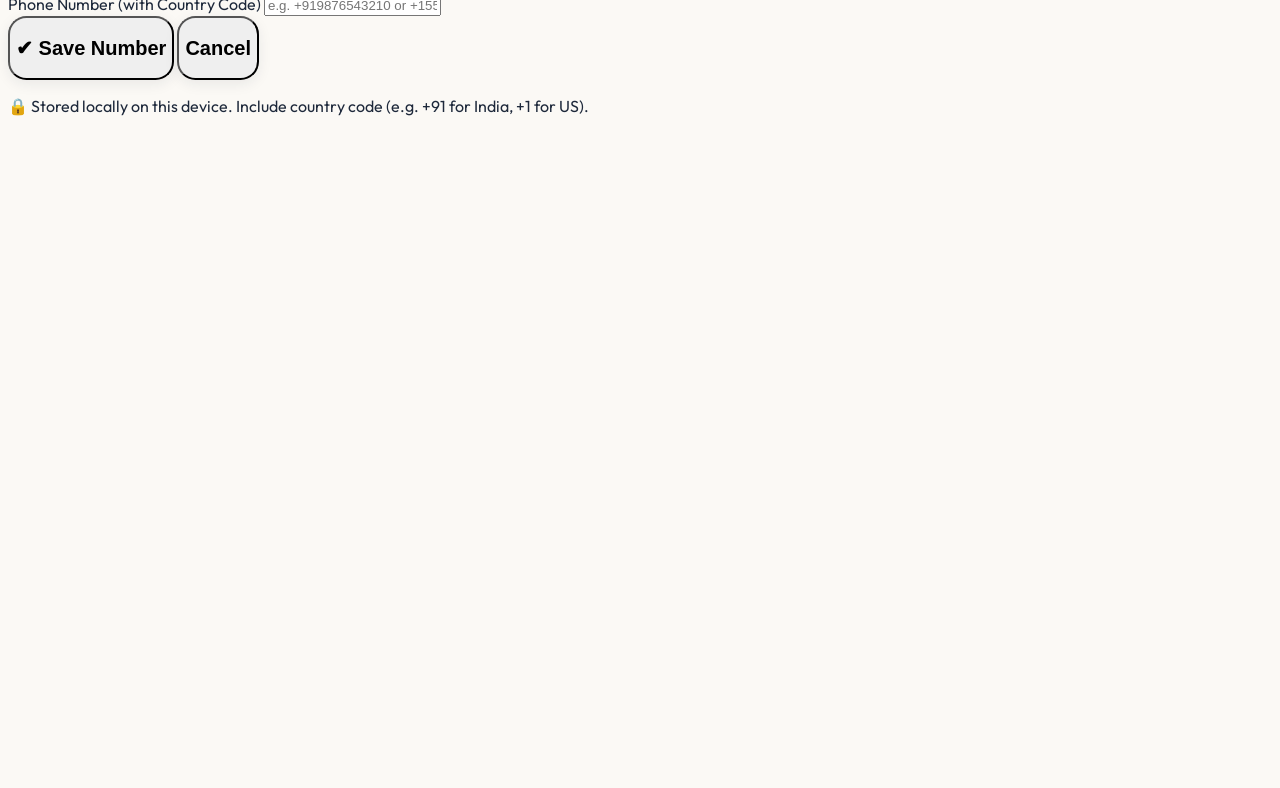
==== commit 6a18ba36: "UI Fix: High-contrast AI status banner in Dark Mode and Light Mode with adaptive text hierarchy" ====
--- a/index.html
+++ b/index.html
@@ -144,6 +144,75 @@
     }
 
     /* ==================================================== */
+    /* AI STATUS BANNER - DUAL THEME ADAPTIVE STYLES       */
+    /* Guaranteed high contrast in both Light & Dark modes */
+    /* ==================================================== */
+    #aiStatusCard.ai-status-connected {
+      background-color: #ECFDF5 !important;
+      border: 3px solid #10B981 !important;
+    }
+    #aiStatusCard.ai-status-connected #aiStatusTitle {
+      color: #064E3B !important;
+    }
+    #aiStatusCard.ai-status-connected #aiStatusSubtitle {
+      color: #047857 !important;
+    }
+    #aiStatusCard.ai-status-connected #aiStatusDot {
+      background-color: #10B981 !important;
+    }
+
+    #aiStatusCard.ai-status-no-key {
+      background-color: #FFFBEB !important;
+      border: 3px solid #F59E0B !important;
+    }
+    #aiStatusCard.ai-status-no-key #aiStatusTitle {
+      color: #78350F !important;
+    }
+    #aiStatusCard.ai-status-no-key #aiStatusSubtitle {
+      color: #92400E !important;
+    }
+    #aiStatusCard.ai-status-no-key #aiStatusDot {
+      background-color: #F59E0B !important;
+    }
+
+    /* Safety Badges - Light Mode High Contrast */
+    #safetyBadgeContainer.bg-sage-light {
+      background-color: #ECFDF5 !important;
+      border-color: #10B981 !important;
+      color: #064E3B !important;
+    }
+    #safetyBadgeContainer.bg-sage-light #safetyBadgeTitle {
+      color: #064E3B !important;
+    }
+    #safetyBadgeContainer.bg-sage-light #safetyBadgeDesc {
+      color: #047857 !important;
+    }
+
+    #safetyBadgeContainer.bg-honey-light {
+      background-color: #FFFBEB !important;
+      border-color: #F59E0B !important;
+      color: #78350F !important;
+    }
+    #safetyBadgeContainer.bg-honey-light #safetyBadgeTitle {
+      color: #78350F !important;
+    }
+    #safetyBadgeContainer.bg-honey-light #safetyBadgeDesc {
+      color: #92400E !important;
+    }
+
+    #safetyBadgeContainer.bg-crimson-light {
+      background-color: #FEF2F2 !important;
+      border-color: #EF4444 !important;
+      color: #7F1D1D !important;
+    }
+    #safetyBadgeContainer.bg-crimson-light #safetyBadgeTitle {
+      color: #7F1D1D !important;
+    }
+    #safetyBadgeContainer.bg-crimson-light #safetyBadgeDesc {
+      color: #991B1B !important;
+    }
+
+    /* ==================================================== */
     /* SENIOR-OPTIMIZED COMFORT DARK MODE                  */
     /* Deep midnight slate #0F172A with crystal clear text */
     /* ==================================================== */
@@ -219,6 +288,37 @@
     }
     body.dark-mode [data-i18n="heroDesc"] strong {
       color: #F8FAFC !important;
+    }
+
+    /* AI Status Banner in Dark Mode */
+    body.dark-mode #aiStatusCard.ai-status-connected {
+      background-color: #064E3B !important;
+      border: 3px solid #34D399 !important;
+      box-shadow: 0 4px 14px rgba(6, 78, 59, 0.4) !important;
+    }
+    body.dark-mode #aiStatusCard.ai-status-connected #aiStatusTitle {
+      color: #FFFFFF !important;
+    }
+    body.dark-mode #aiStatusCard.ai-status-connected #aiStatusSubtitle {
+      color: #D1FAE5 !important;
+    }
+    body.dark-mode #aiStatusCard.ai-status-connected #aiStatusDot {
+      background-color: #34D399 !important;
+    }
+
+    body.dark-mode #aiStatusCard.ai-status-no-key {
+      background-color: #78350F !important;
+      border: 3px solid #FBBF24 !important;
+      box-shadow: 0 4px 14px rgba(120, 53, 15, 0.4) !important;
+    }
+    body.dark-mode #aiStatusCard.ai-status-no-key #aiStatusTitle {
+      color: #FFFFFF !important;
+    }
+    body.dark-mode #aiStatusCard.ai-status-no-key #aiStatusSubtitle {
+      color: #FEF3C7 !important;
+    }
+    body.dark-mode #aiStatusCard.ai-status-no-key #aiStatusDot {
+      background-color: #FBBF24 !important;
     }
 
     /* Camera Viewport Dropzone */
@@ -295,10 +395,12 @@
     body.dark-mode #action1Icon {
       background-color: #78350F !important;
       color: #FDE68A !important;
+      border: 1px solid #B45309 !important;
     }
     body.dark-mode #action2Icon {
       background-color: #064E3B !important;
       color: #A7F3D0 !important;
+      border: 1px solid #059669 !important;
     }
 
     /* Results Header & Summary */
@@ -323,24 +425,38 @@
     /* Safety Badges in Dark Mode */
     body.dark-mode #safetyBadgeContainer.bg-sage-light {
       background-color: #064E3B !important;
-      border-color: #059669 !important;
-      color: #ECFDF5 !important;
-    }
+      border-color: #34D399 !important;
+      color: #FFFFFF !important;
+    }
+    body.dark-mode #safetyBadgeContainer.bg-sage-light #safetyBadgeTitle {
+      color: #FFFFFF !important;
+    }
+    body.dark-mode #safetyBadgeContainer.bg-sage-light #safetyBadgeDesc {
+      color: #D1FAE5 !important;
+    }
+
     body.dark-mode #safetyBadgeContainer.bg-crimson-light {
       background-color: #7F1D1D !important;
-      border-color: #DC2626 !important;
-      color: #FEF2F2 !important;
-    }
+      border-color: #F87171 !important;
+      color: #FFFFFF !important;
+    }
+    body.dark-mode #safetyBadgeContainer.bg-crimson-light #safetyBadgeTitle {
+      color: #FFFFFF !important;
+    }
+    body.dark-mode #safetyBadgeContainer.bg-crimson-light #safetyBadgeDesc {
+      color: #FEE2E2 !important;
+    }
+
     body.dark-mode #safetyBadgeContainer.bg-honey-light {
       background-color: #78350F !important;
-      border-color: #D97706 !important;
-      color: #FFFBEB !important;
-    }
-    body.dark-mode #safetyBadgeTitle {
+      border-color: #FBBF24 !important;
       color: #FFFFFF !important;
     }
-    body.dark-mode #safetyBadgeDesc {
-      color: #F8FAFC !important;
+    body.dark-mode #safetyBadgeContainer.bg-honey-light #safetyBadgeTitle {
+      color: #FFFFFF !important;
+    }
+    body.dark-mode #safetyBadgeContainer.bg-honey-light #safetyBadgeDesc {
+      color: #FEF3C7 !important;
     }
 
     /* Audio voice player in Dark Mode */
@@ -407,17 +523,17 @@
       color: #60A5FA !important;
     }
     body.dark-mode button[onclick="loadPreset('medication')"] {
-      background-color: #78350F33 !important;
+      background-color: #78350F4D !important;
       color: #FDE68A !important;
       border-color: #B45309 !important;
     }
     body.dark-mode button[onclick="loadPreset('billing')"] {
-      background-color: #1E3A8A33 !important;
+      background-color: #1E3A8A4D !important;
       color: #93C5FD !important;
       border-color: #2563EB !important;
     }
     body.dark-mode button[onclick="loadPreset('scam')"] {
-      background-color: #7F1D1D33 !important;
+      background-color: #7F1D1D4D !important;
       color: #FCA5A5 !important;
       border-color: #DC2626 !important;
     }
@@ -554,19 +670,19 @@
       </div>
 
       <!-- Real-Time AI Status Banner -->
-      <div id="aiStatusCard" class="rounded-2xl p-3.5 sm:p-5 border-3 border-amber-400 bg-amber-50 text-amber-950 flex flex-col sm:flex-row items-center justify-between gap-3 shadow-sm">
+      <div id="aiStatusCard" class="rounded-2xl p-3.5 sm:p-5 border-3 shadow-sm flex flex-col sm:flex-row items-center justify-between gap-3 ai-status-no-key">
         <div class="flex items-center gap-2.5 sm:gap-3">
-          <span id="aiStatusDot" class="w-3.5 h-3.5 sm:w-4 sm:h-4 rounded-full bg-amber-500 animate-pulse flex-shrink-0"></span>
+          <span id="aiStatusDot" class="w-3.5 h-3.5 sm:w-4 sm:h-4 rounded-full animate-pulse flex-shrink-0"></span>
           <div>
-            <p id="aiStatusTitle" class="text-base sm:text-xl font-extrabold text-gray-900">
+            <p id="aiStatusTitle" class="text-base sm:text-xl font-extrabold leading-tight">
               Live AI Status: API Key Needed for Real Image Analysis
             </p>
-            <p id="aiStatusSubtitle" class="text-xs sm:text-base text-gray-600">
+            <p id="aiStatusSubtitle" class="text-xs sm:text-base mt-0.5 font-medium">
               To analyze real photos with Google Gemini AI, please enter your free API key.
             </p>
           </div>
         </div>
-        <button onclick="openApiKeyModal()" class="btn-senior bg-sapphire hover:bg-sapphire-hover text-white px-4 sm:px-5 min-h-[44px] sm:min-h-[48px] text-base sm:text-lg w-full sm:w-auto flex-shrink-0">
+        <button onclick="openApiKeyModal()" class="btn-senior bg-sapphire hover:bg-sapphire-hover text-white px-4 sm:px-5 min-h-[44px] sm:min-h-[48px] text-base sm:text-lg w-full sm:w-auto flex-shrink-0 shadow-md">
           <span data-i18n="setApiKeyBtn">🔑 Set API Key</span>
         </button>
       </div>
@@ -2013,32 +2129,24 @@
 
     function updateAiStatusCard(hasKey) {
       const card = document.getElementById('aiStatusCard');
-      const dot = document.getElementById('aiStatusDot');
       const title = document.getElementById('aiStatusTitle');
       const subtitle = document.getElementById('aiStatusSubtitle');
       if (!card) return;
       const t = TRANSLATIONS[activeLanguage] || TRANSLATIONS['English'];
-      const isDark = document.body.classList.contains('dark-mode');
+      
+      // Clear any legacy inline styles
+      card.removeAttribute('style');
+
       if (hasKey) {
-        if (isDark) {
-          card.style.cssText = 'border-color:#10B981;background:#064E3B4D;box-shadow:0 1px 3px rgba(0,0,0,.3);';
-          dot.style.cssText = 'background:#34D399;';
-        } else {
-          card.style.cssText = 'border-color:#16a34a;background:#f0fdf4;box-shadow:0 1px 3px rgba(0,0,0,.08);';
-          dot.style.cssText = 'background:#16a34a;';
-        }
-        title.innerText = t.aiStatusTitleKey;
-        subtitle.innerText = t.aiStatusSubtitleKey;
+        card.classList.remove('ai-status-no-key');
+        card.classList.add('ai-status-connected');
+        if (title) title.innerText = t.aiStatusTitleKey;
+        if (subtitle) subtitle.innerText = t.aiStatusSubtitleKey;
       } else {
-        if (isDark) {
-          card.style.cssText = 'border-color:#F59E0B;background:#78350F3D;box-shadow:0 1px 3px rgba(0,0,0,.3);';
-          dot.style.cssText = 'background:#FBBF24;';
-        } else {
-          card.style.cssText = 'border-color:#f59e0b;background:#fffbeb;box-shadow:0 1px 3px rgba(0,0,0,.08);';
-          dot.style.cssText = 'background:#f59e0b;';
-        }
-        title.innerText = t.aiStatusTitleNoKey;
-        subtitle.innerText = t.aiStatusSubtitleNoKey;
+        card.classList.remove('ai-status-connected');
+        card.classList.add('ai-status-no-key');
+        if (title) title.innerText = t.aiStatusTitleNoKey;
+        if (subtitle) subtitle.innerText = t.aiStatusSubtitleNoKey;
       }
     }
 
